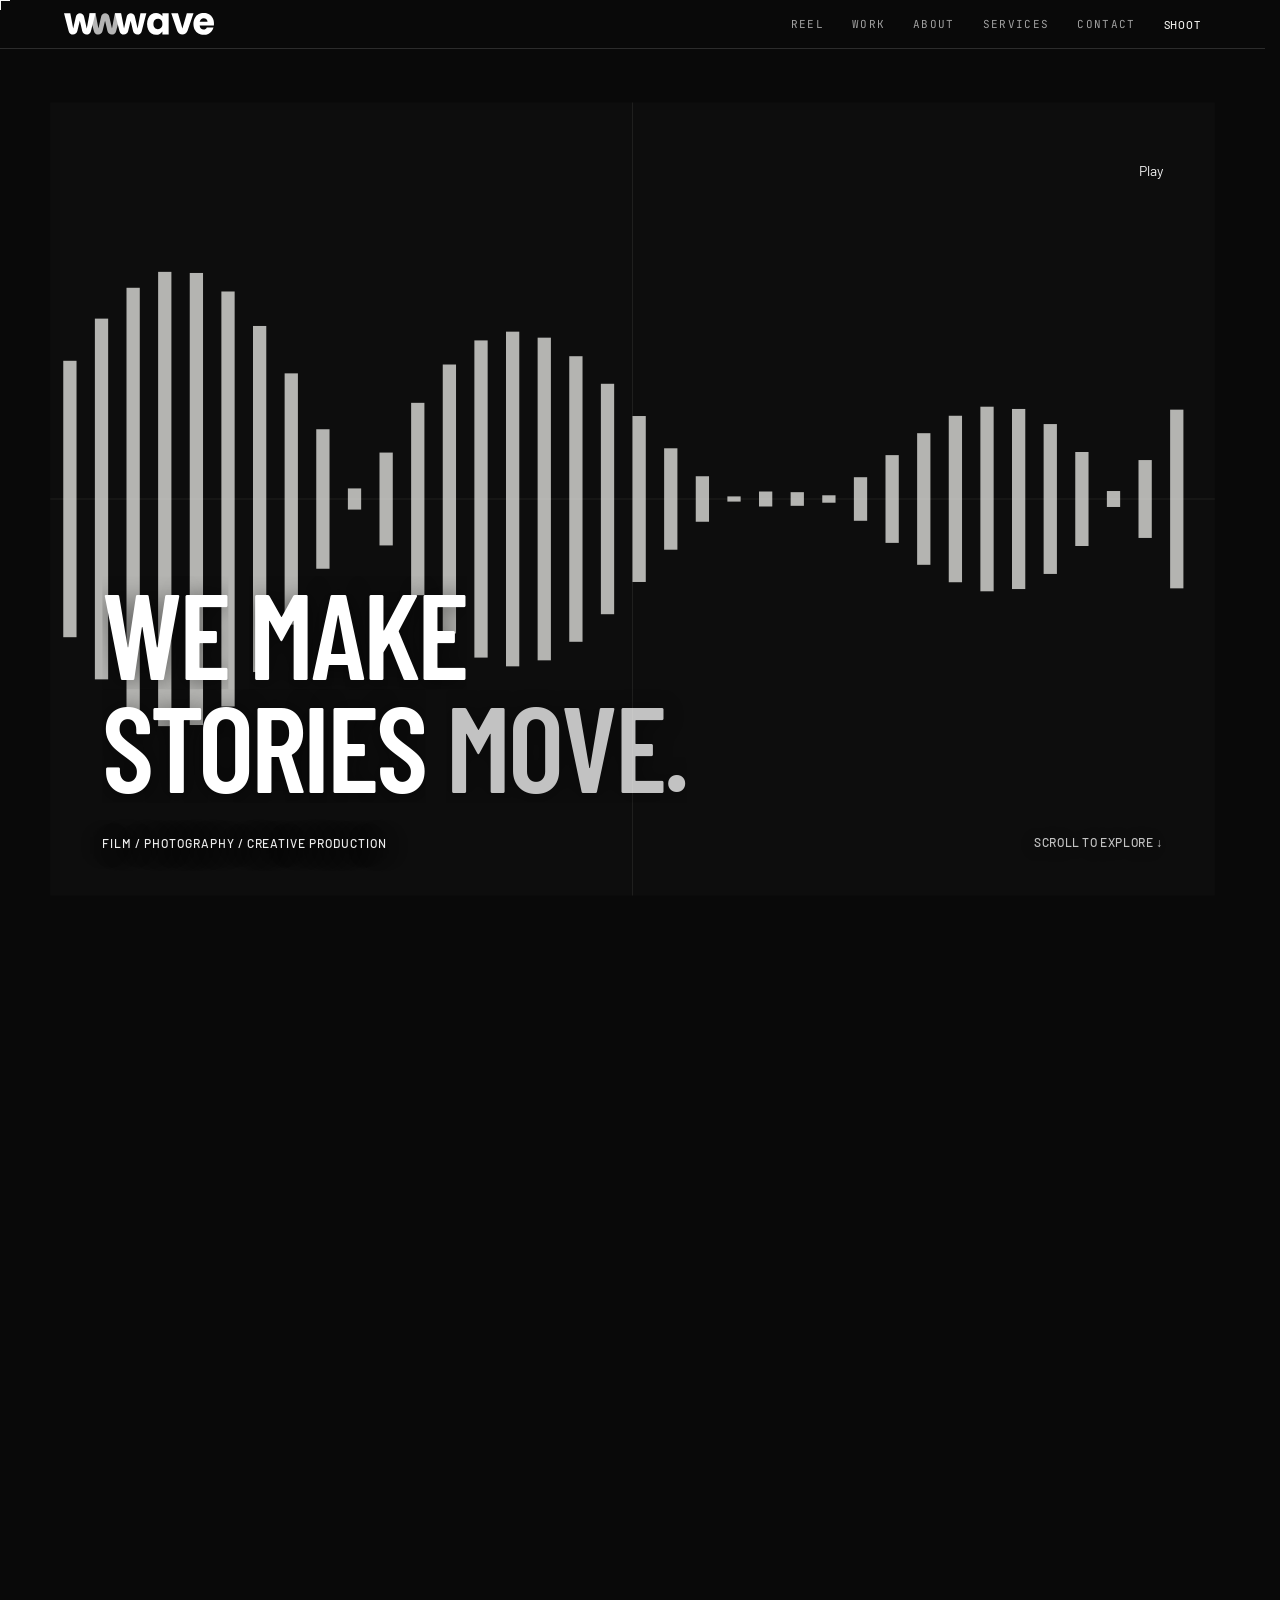
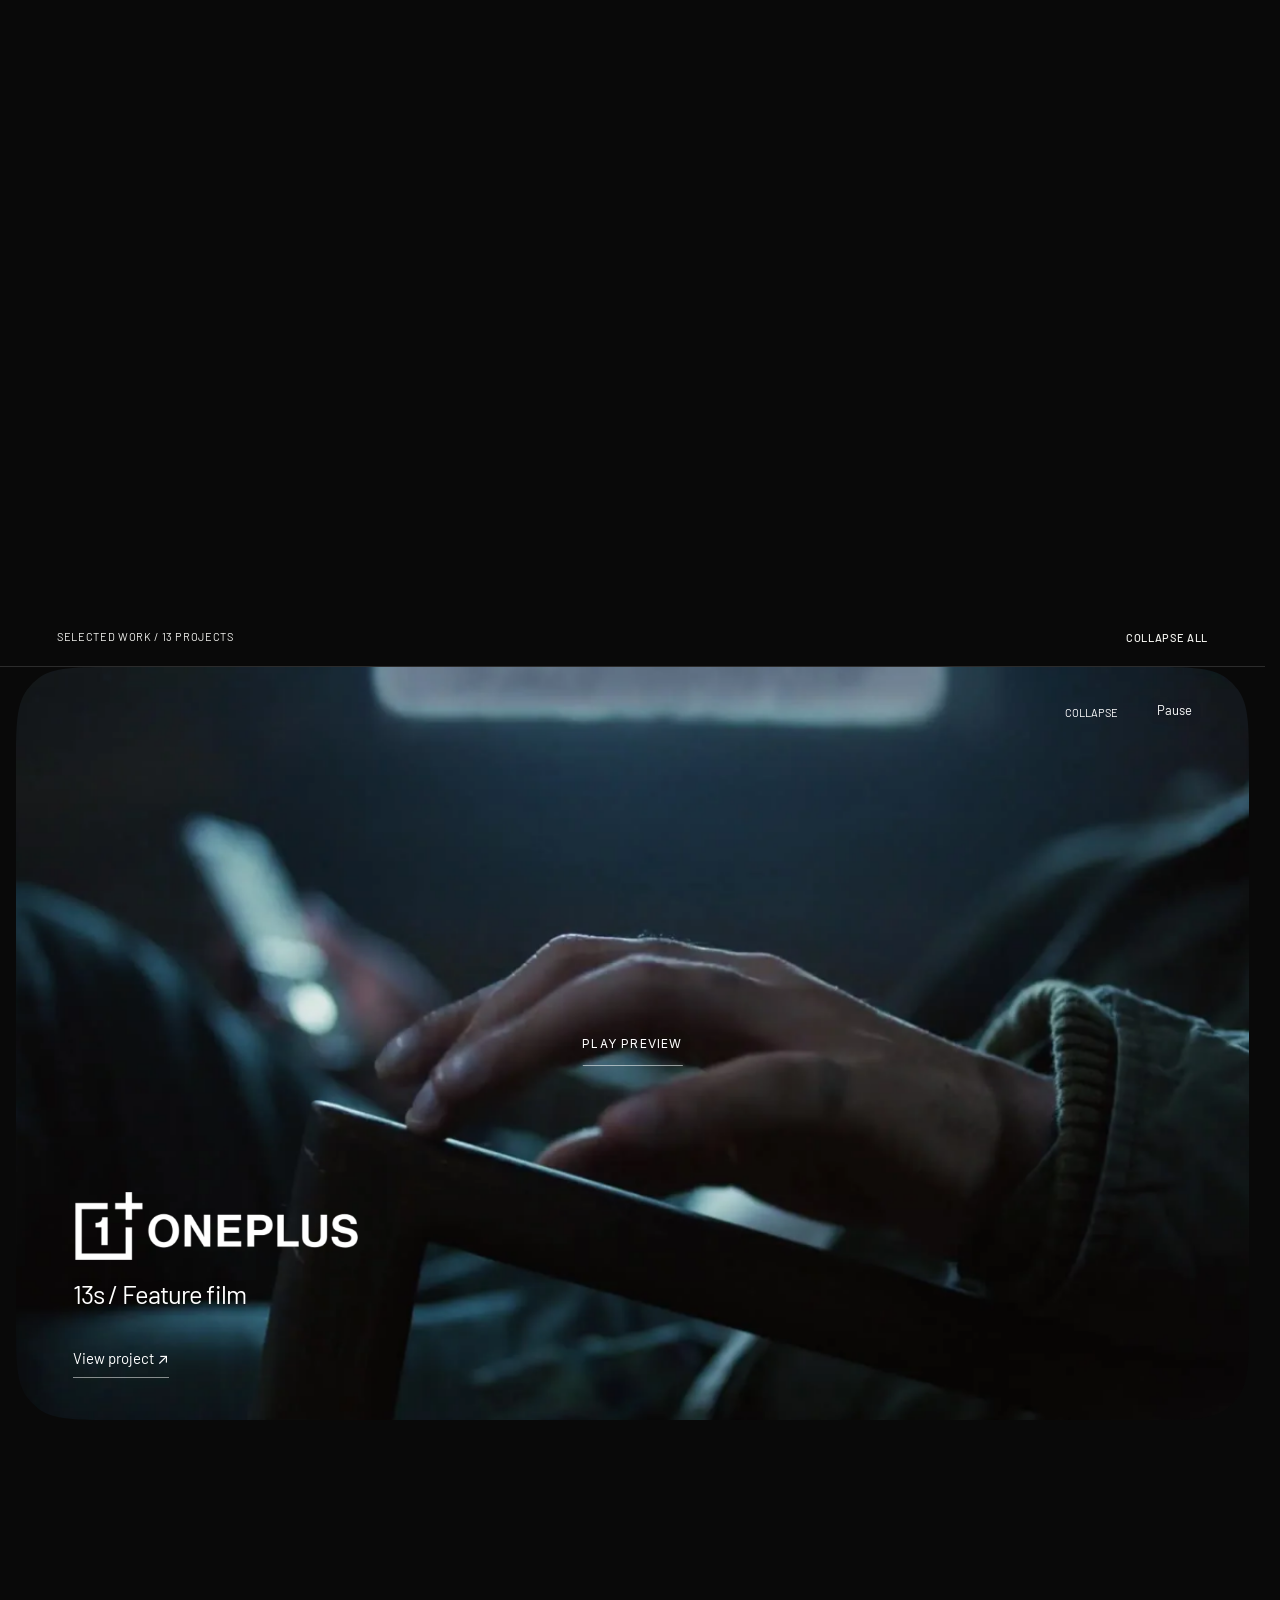
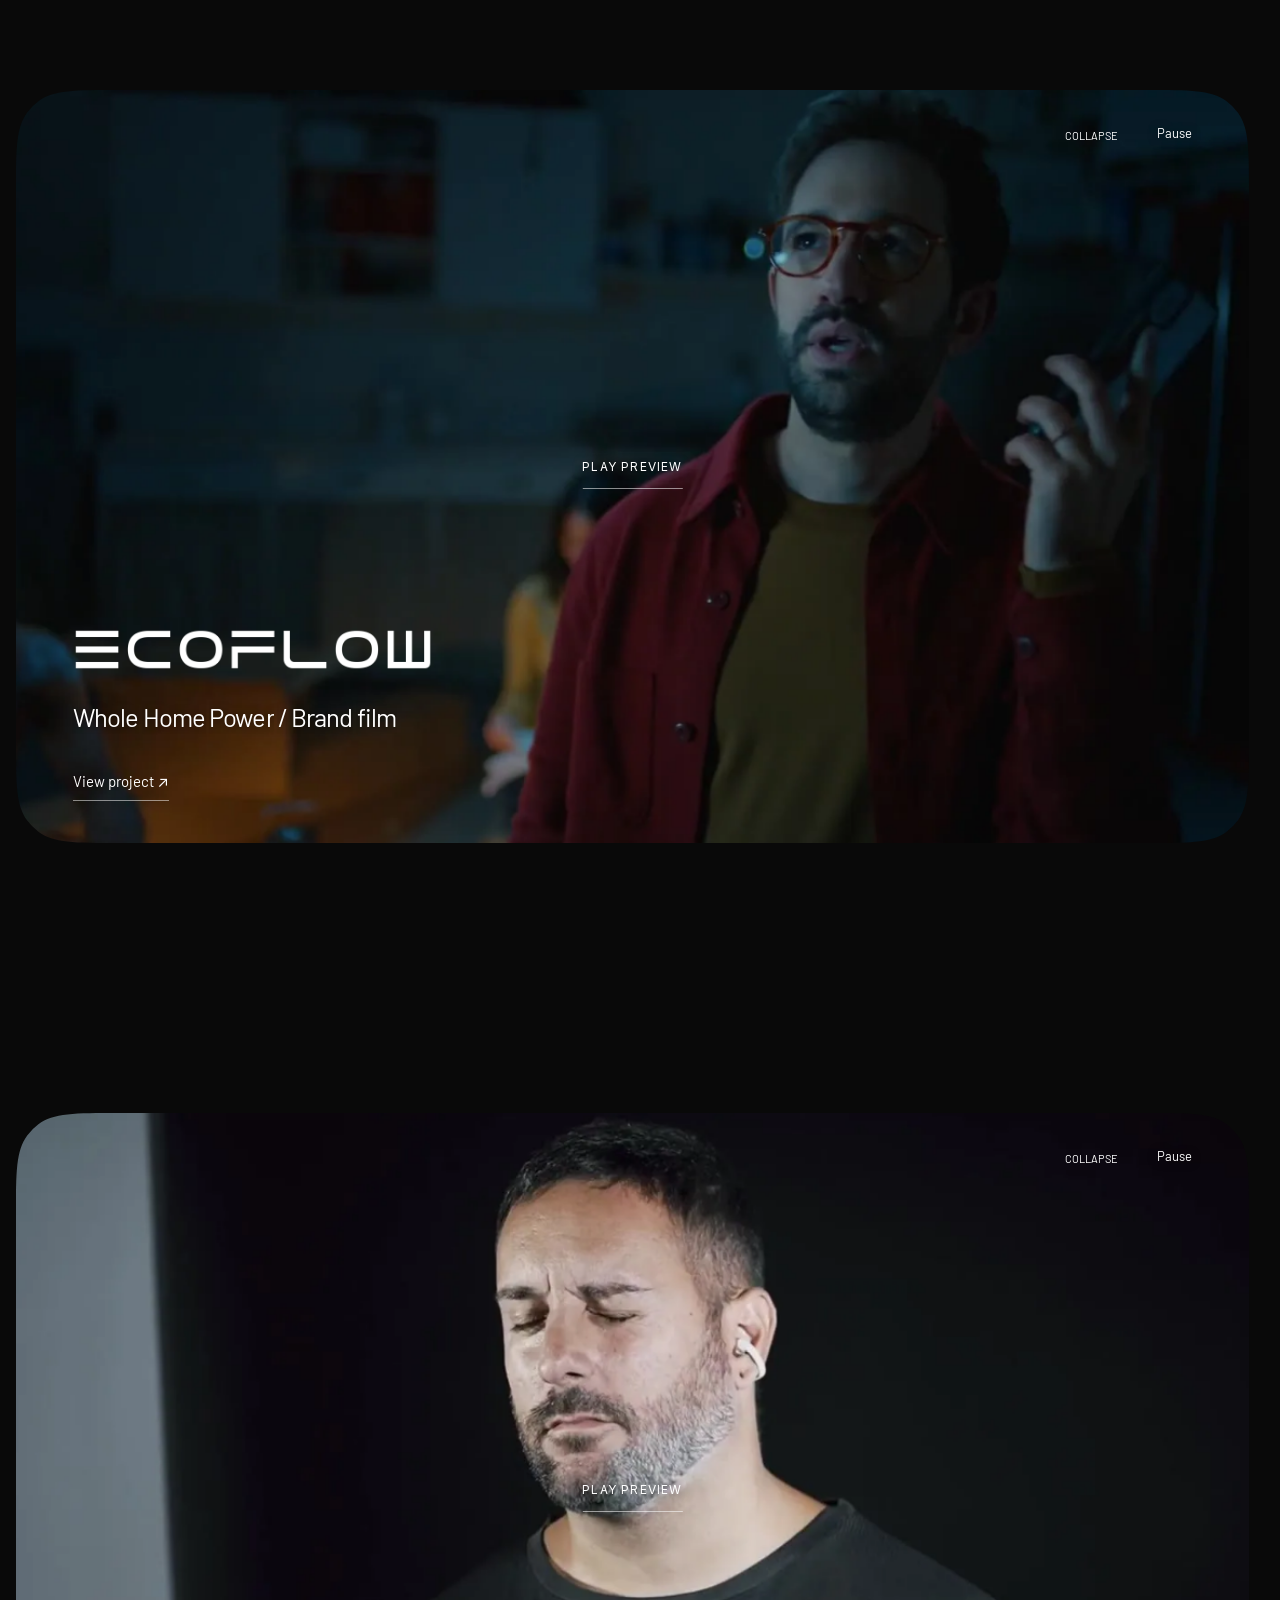
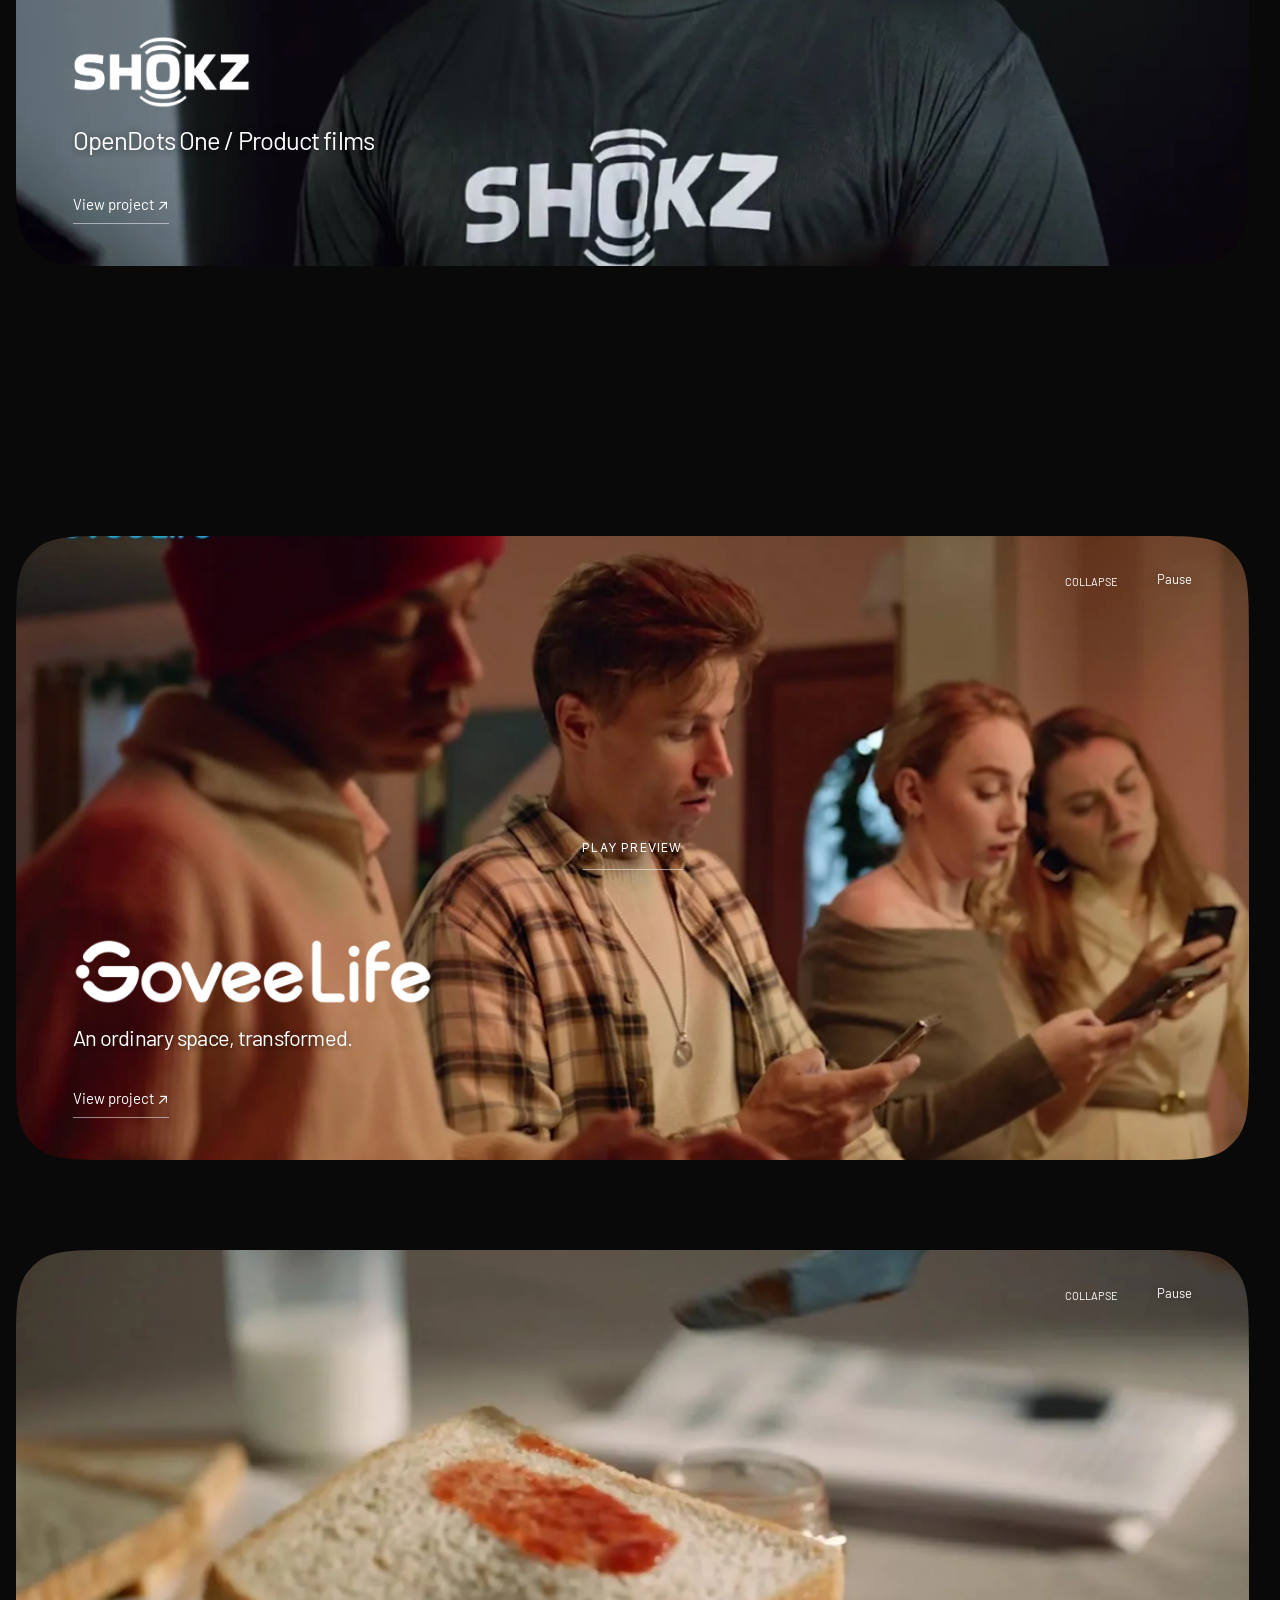
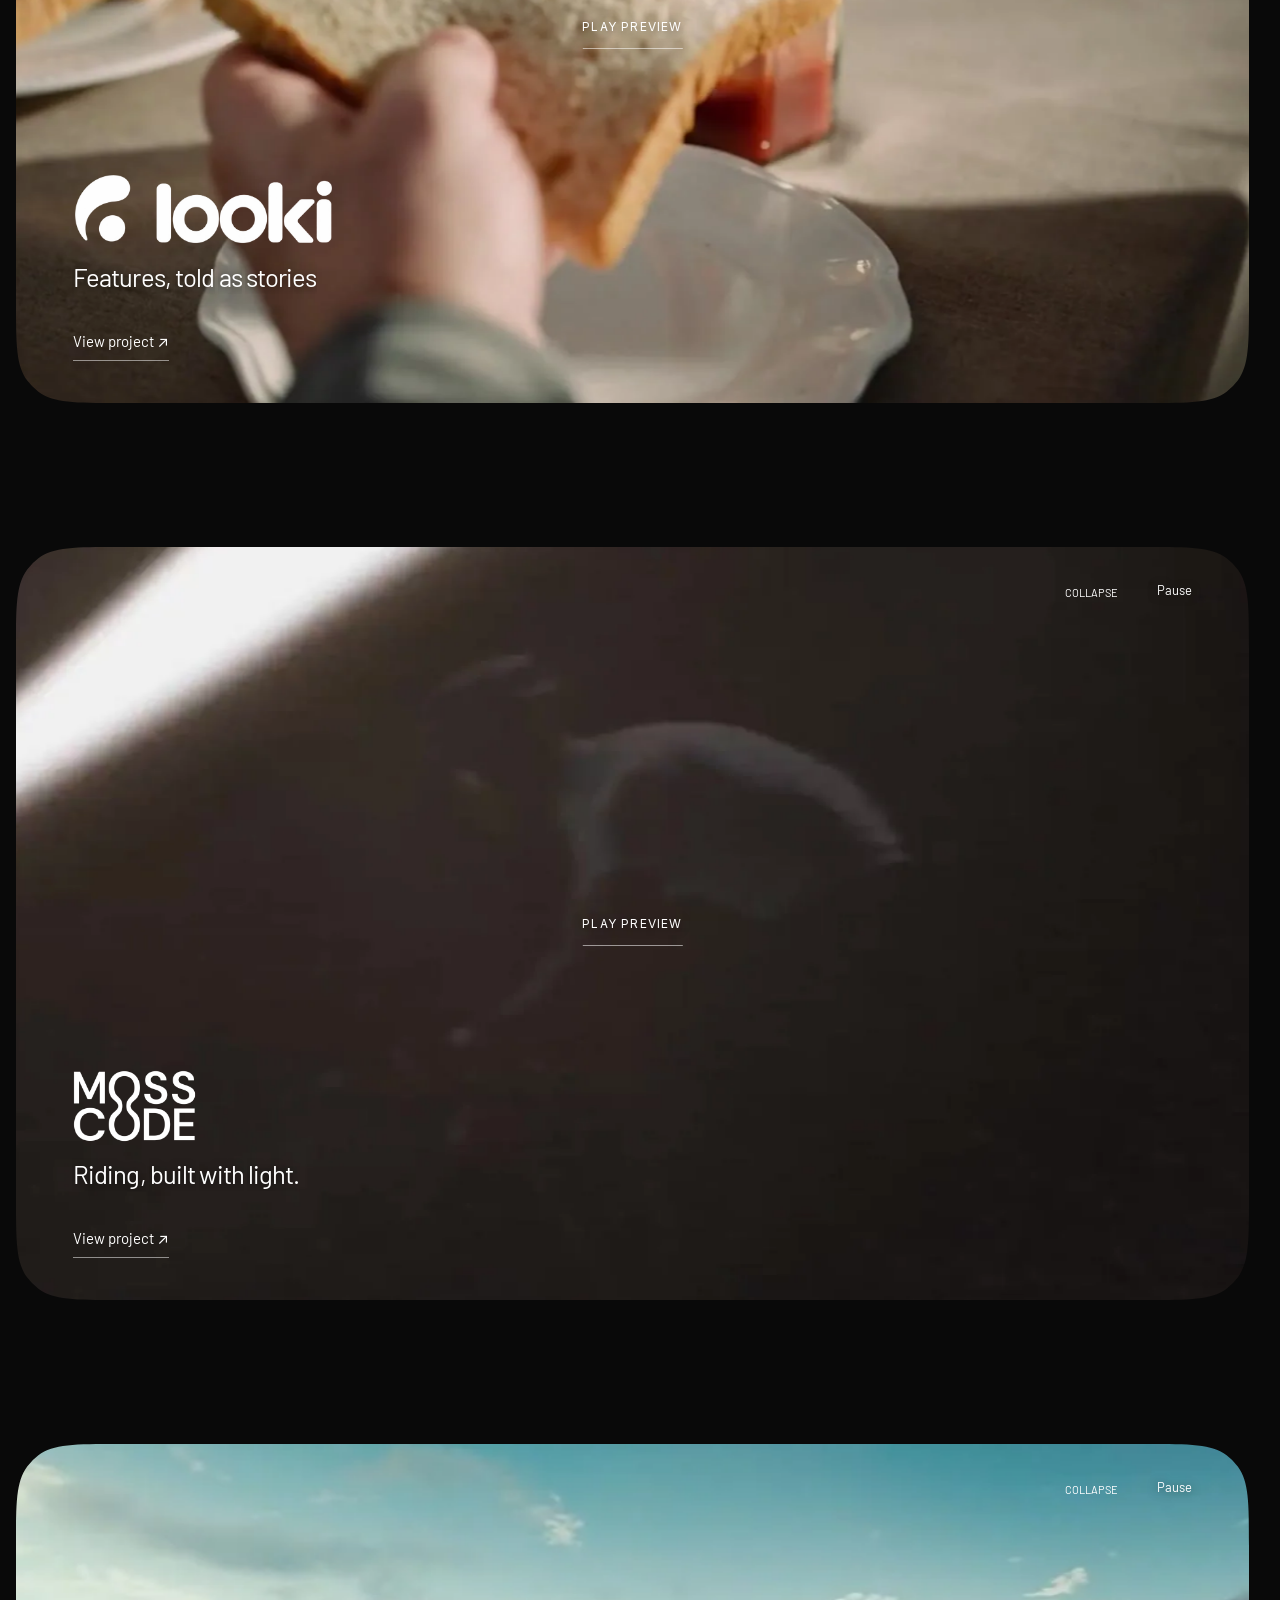
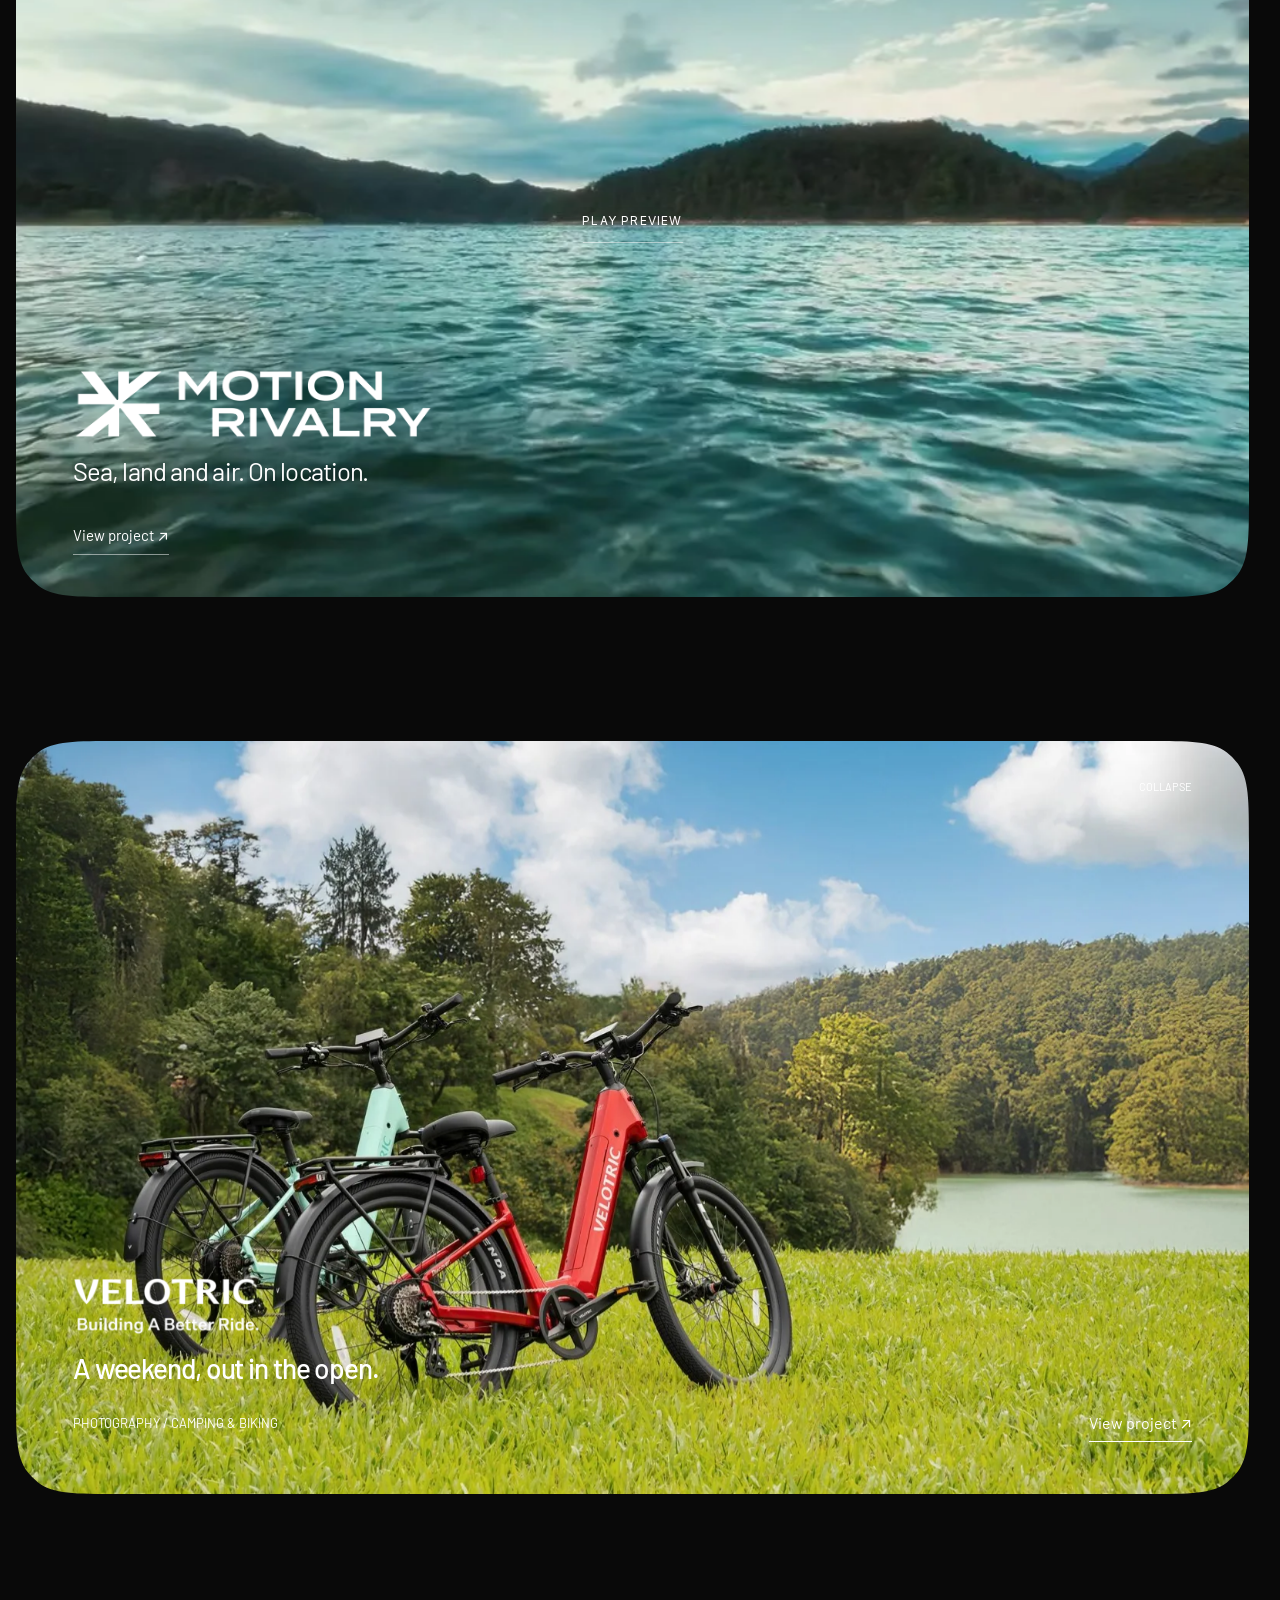
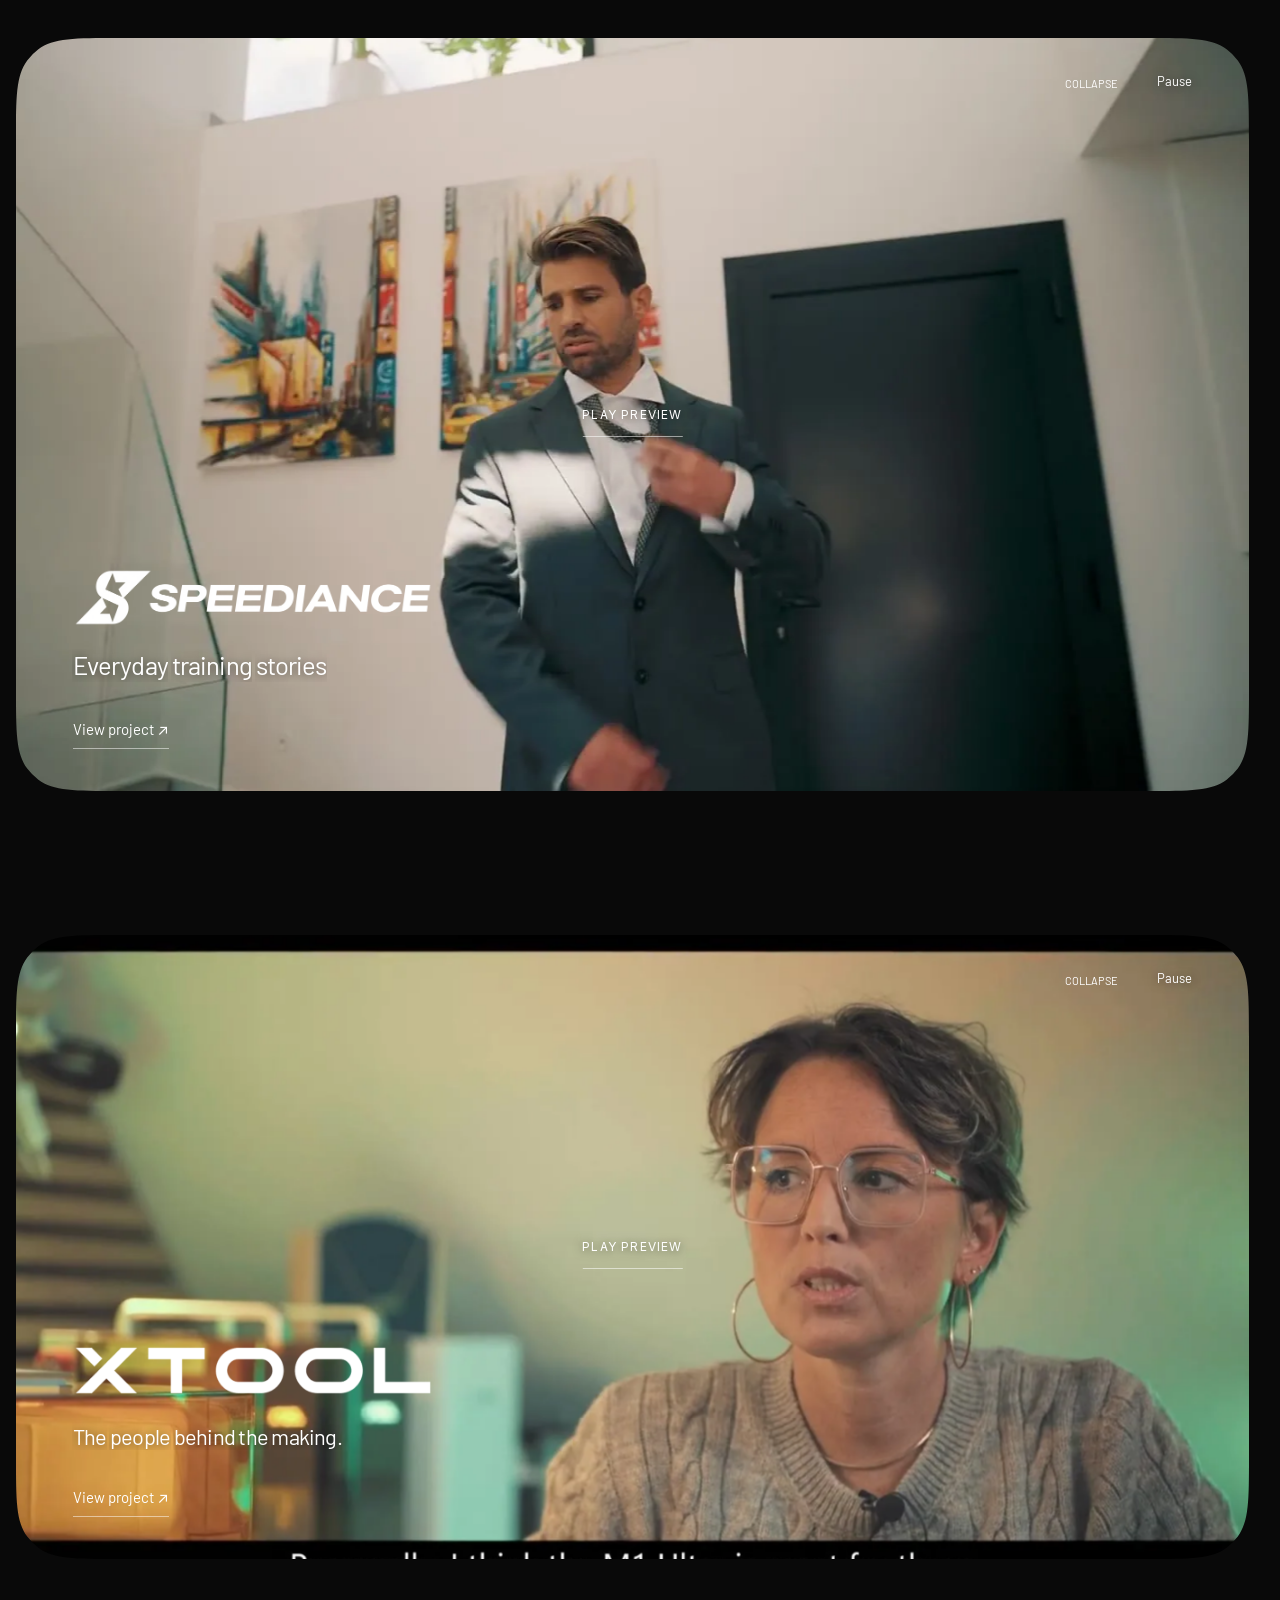
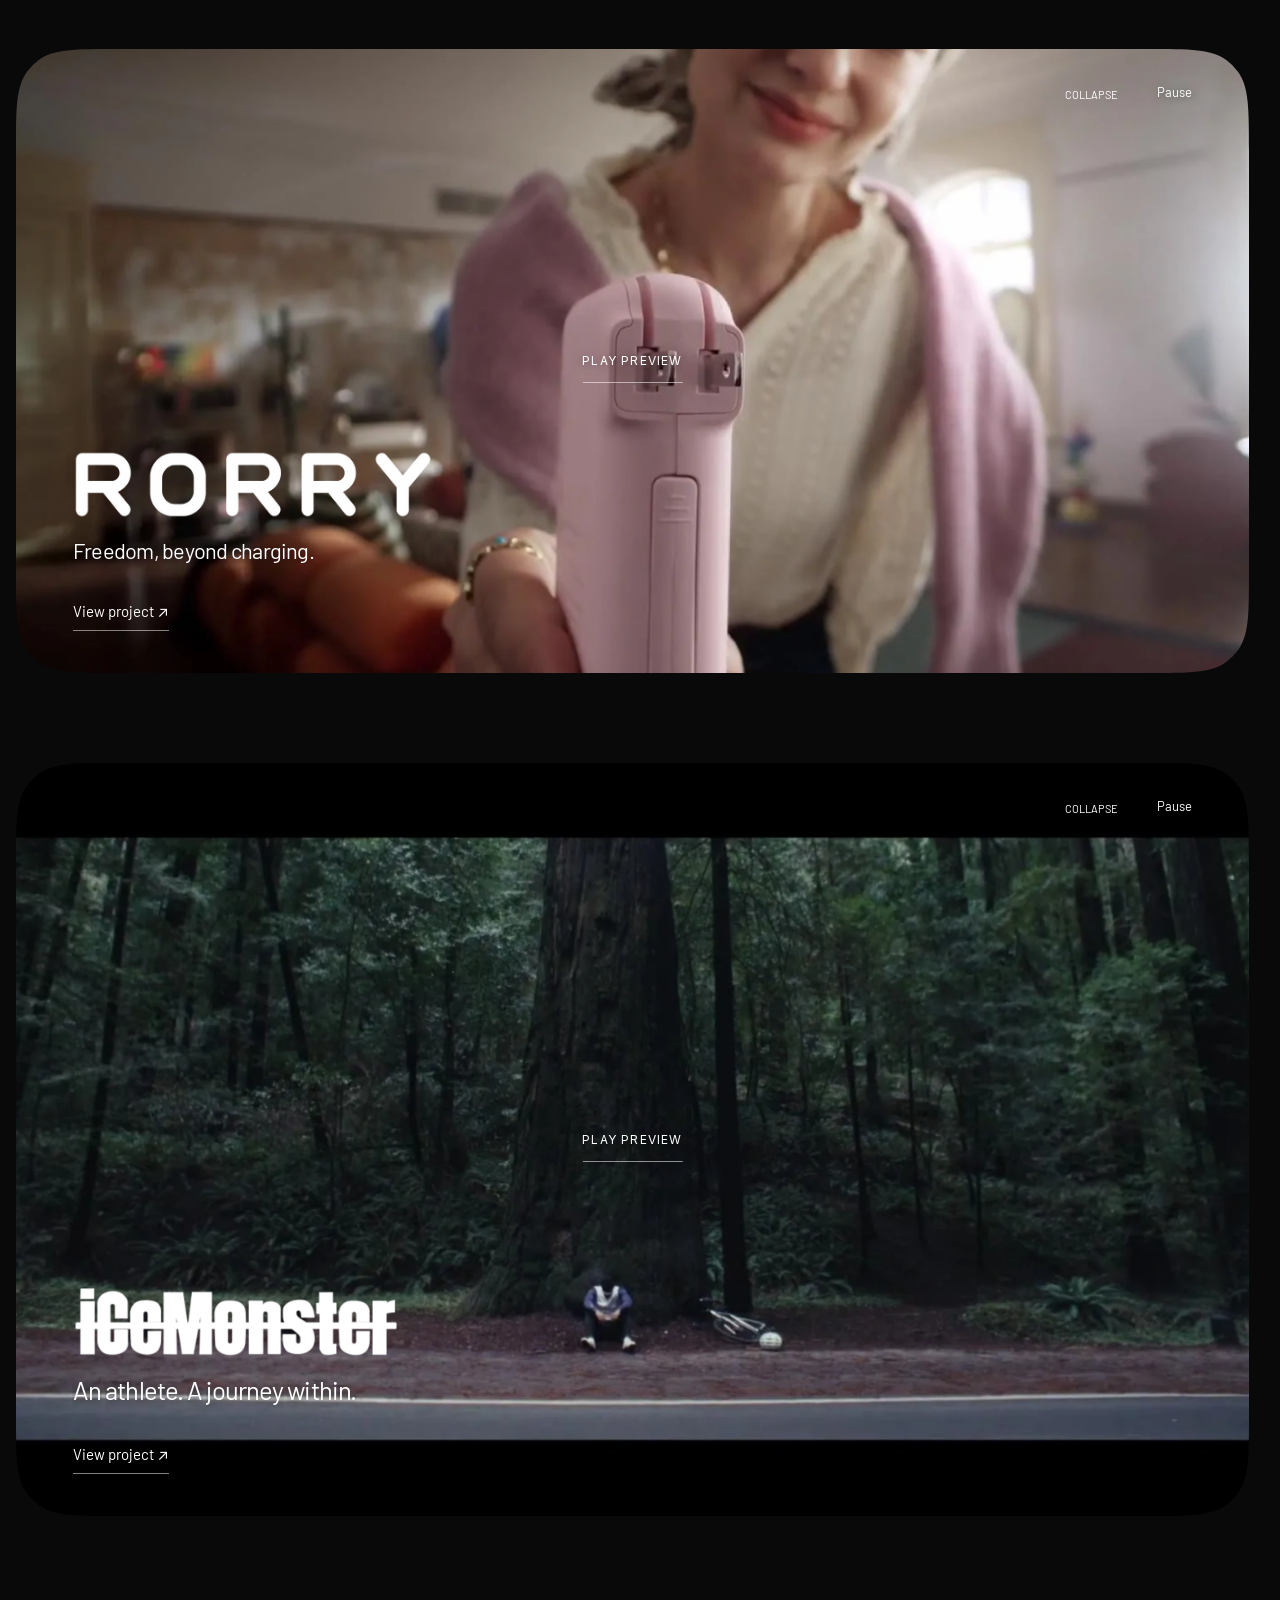
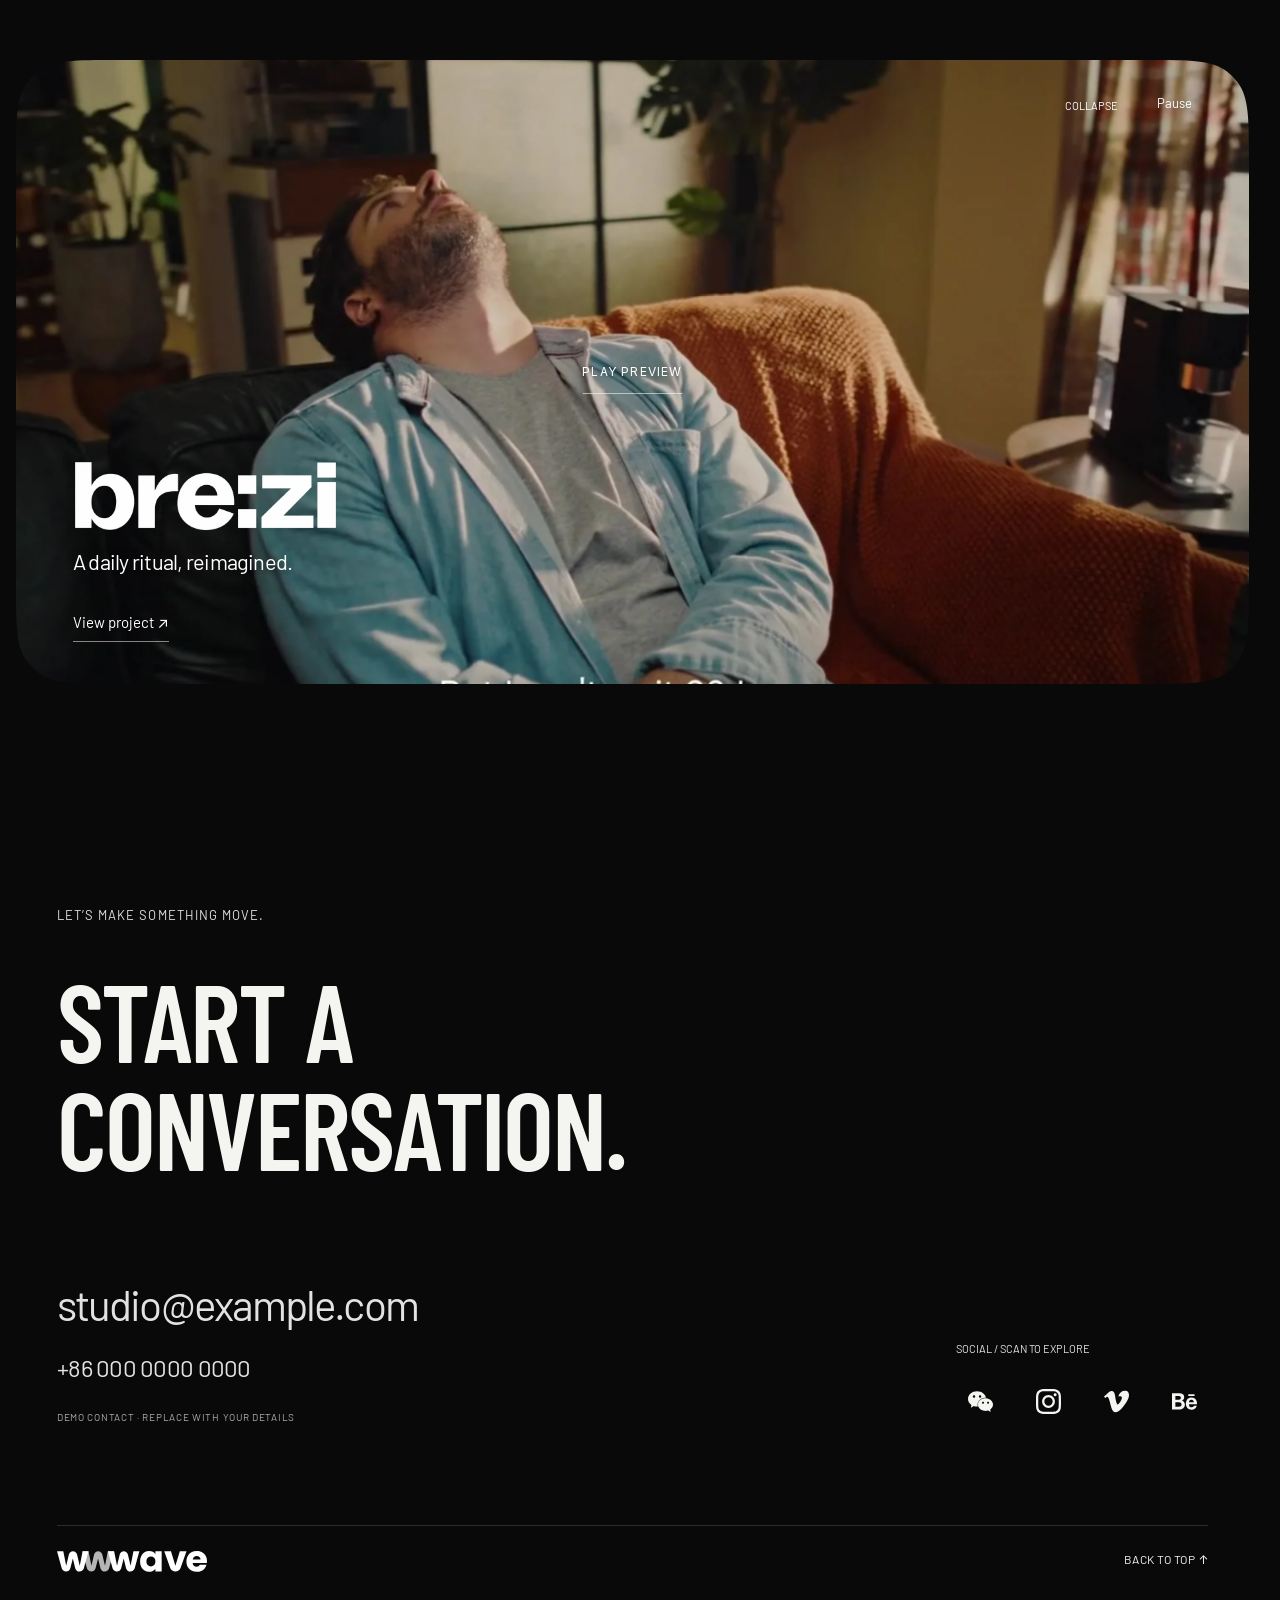
==== index.html @ b65395cb "Publish WWWave studio review website with films, About and Services" ====
<!DOCTYPE html>
<html lang="zh-CN">
<head>
  <meta charset="UTF-8" />
  <meta name="viewport" content="width=device-width, initial-scale=1.0" />
  <title>WWWAVE / 首位传媒 — Commercial Film & Visual Strategy</title>

  <!-- Google Fonts: Inter, Instrument Serif (Italic), JetBrains Mono, Noto Sans SC -->
  <link rel="preconnect" href="https://fonts.googleapis.com" />
  <link rel="preconnect" href="https://fonts.gstatic.com" crossorigin />
  <link
    href="https://fonts.googleapis.com/css2?family=Instrument+Serif:ital@0;1&family=Inter:wght@300;400;500;600;700;800&family=JetBrains+Mono:wght@400;500;600&family=Noto+Sans+SC:wght@300;400;500;700&display=swap"
    rel="stylesheet"
  />

  <!-- Tailwind CSS -->
  <style>*, ::before, ::after{--tw-border-spacing-x:0;--tw-border-spacing-y:0;--tw-translate-x:0;--tw-translate-y:0;--tw-rotate:0;--tw-skew-x:0;--tw-skew-y:0;--tw-scale-x:1;--tw-scale-y:1;--tw-pan-x: ;--tw-pan-y: ;--tw-pinch-zoom: ;--tw-scroll-snap-strictness:proximity;--tw-gradient-from-position: ;--tw-gradient-via-position: ;--tw-gradient-to-position: ;--tw-ordinal: ;--tw-slashed-zero: ;--tw-numeric-figure: ;--tw-numeric-spacing: ;--tw-numeric-fraction: ;--tw-ring-inset: ;--tw-ring-offset-width:0px;--tw-ring-offset-color:#fff;--tw-ring-color:rgb(59 130 246 / 0.5);--tw-ring-offset-shadow:0 0 #0000;--tw-ring-shadow:0 0 #0000;--tw-shadow:0 0 #0000;--tw-shadow-colored:0 0 #0000;--tw-blur: ;--tw-brightness: ;--tw-contrast: ;--tw-grayscale: ;--tw-hue-rotate: ;--tw-invert: ;--tw-saturate: ;--tw-sepia: ;--tw-drop-shadow: ;--tw-backdrop-blur: ;--tw-backdrop-brightness: ;--tw-backdrop-contrast: ;--tw-backdrop-grayscale: ;--tw-backdrop-hue-rotate: ;--tw-backdrop-invert: ;--tw-backdrop-opacity: ;--tw-backdrop-saturate: ;--tw-backdrop-sepia: ;--tw-contain-size: ;--tw-contain-layout: ;--tw-contain-paint: ;--tw-contain-style: }::backdrop{--tw-border-spacing-x:0;--tw-border-spacing-y:0;--tw-translate-x:0;--tw-translate-y:0;--tw-rotate:0;--tw-skew-x:0;--tw-skew-y:0;--tw-scale-x:1;--tw-scale-y:1;--tw-pan-x: ;--tw-pan-y: ;--tw-pinch-zoom: ;--tw-scroll-snap-strictness:proximity;--tw-gradient-from-position: ;--tw-gradient-via-position: ;--tw-gradient-to-position: ;--tw-ordinal: ;--tw-slashed-zero: ;--tw-numeric-figure: ;--tw-numeric-spacing: ;--tw-numeric-fraction: ;--tw-ring-inset: ;--tw-ring-offset-width:0px;--tw-ring-offset-color:#fff;--tw-ring-color:rgb(59 130 246 / 0.5);--tw-ring-offset-shadow:0 0 #0000;--tw-ring-shadow:0 0 #0000;--tw-shadow:0 0 #0000;--tw-shadow-colored:0 0 #0000;--tw-blur: ;--tw-brightness: ;--tw-contrast: ;--tw-grayscale: ;--tw-hue-rotate: ;--tw-invert: ;--tw-saturate: ;--tw-sepia: ;--tw-drop-shadow: ;--tw-backdrop-blur: ;--tw-backdrop-brightness: ;--tw-backdrop-contrast: ;--tw-backdrop-grayscale: ;--tw-backdrop-hue-rotate: ;--tw-backdrop-invert: ;--tw-backdrop-opacity: ;--tw-backdrop-saturate: ;--tw-backdrop-sepia: ;--tw-contain-size: ;--tw-contain-layout: ;--tw-contain-paint: ;--tw-contain-style: }/* ! tailwindcss v3.4.17 | MIT License | https://tailwindcss.com */*,::after,::before{box-sizing:border-box;border-width:0;border-style:solid;border-color:#e5e7eb}::after,::before{--tw-content:''}:host,html{line-height:1.5;-webkit-text-size-adjust:100%;-moz-tab-size:4;tab-size:4;font-family:Inter, Noto Sans SC, Helvetica Neue, sans-serif;font-feature-settings:normal;font-variation-settings:normal;-webkit-tap-highlight-color:transparent}body{margin:0;line-height:inherit}hr{height:0;color:inherit;border-top-width:1px}abbr:where([title]){-webkit-text-decoration:underline dotted;text-decoration:underline dotted}h1,h2,h3,h4,h5,h6{font-size:inherit;font-weight:inherit}a{color:inherit;text-decoration:inherit}b,strong{font-weight:bolder}code,kbd,pre,samp{font-family:JetBrains Mono, monospace;font-feature-settings:normal;font-variation-settings:normal;font-size:1em}small{font-size:80%}sub,sup{font-size:75%;line-height:0;position:relative;vertical-align:baseline}sub{bottom:-.25em}sup{top:-.5em}table{text-indent:0;border-color:inherit;border-collapse:collapse}button,input,optgroup,select,textarea{font-family:inherit;font-feature-settings:inherit;font-variation-settings:inherit;font-size:100%;font-weight:inherit;line-height:inherit;letter-spacing:inherit;color:inherit;margin:0;padding:0}button,select{text-transform:none}button,input:where([type=button]),input:where([type=reset]),input:where([type=submit]){-webkit-appearance:button;background-color:transparent;background-image:none}:-moz-focusring{outline:auto}:-moz-ui-invalid{box-shadow:none}progress{vertical-align:baseline}::-webkit-inner-spin-button,::-webkit-outer-spin-button{height:auto}[type=search]{-webkit-appearance:textfield;outline-offset:-2px}::-webkit-search-decoration{-webkit-appearance:none}::-webkit-file-upload-button{-webkit-appearance:button;font:inherit}summary{display:list-item}blockquote,dd,dl,figure,h1,h2,h3,h4,h5,h6,hr,p,pre{margin:0}fieldset{margin:0;padding:0}legend{padding:0}menu,ol,ul{list-style:none;margin:0;padding:0}dialog{padding:0}textarea{resize:vertical}input::placeholder,textarea::placeholder{opacity:1;color:#9ca3af}[role=button],button{cursor:pointer}:disabled{cursor:default}audio,canvas,embed,iframe,img,object,svg,video{display:block;vertical-align:middle}img,video{max-width:100%;height:auto}[hidden]:where(:not([hidden=until-found])){display:none}.pointer-events-none{pointer-events:none}.fixed{position:fixed}.absolute{position:absolute}.relative{position:relative}.sticky{position:sticky}.inset-0{inset:0px}.inset-2\.5{inset:0.625rem}.bottom-0{bottom:0px}.bottom-2\.5{bottom:0.625rem}.bottom-4{bottom:1rem}.left-0{left:0px}.left-1\/2{left:50%}.left-3{left:0.75rem}.left-5{left:1.25rem}.right-3{right:0.75rem}.right-5{right:1.25rem}.top-0{top:0px}.top-1\/2{top:50%}.top-3{top:0.75rem}.z-10{z-index:10}.z-40{z-index:40}.z-50{z-index:50}.z-\[10000\]{z-index:10000}.z-\[100\]{z-index:100}.z-\[90\]{z-index:90}.z-\[9999\]{z-index:9999}.mx-auto{margin-left:auto;margin-right:auto}.my-12{margin-top:3rem;margin-bottom:3rem}.my-auto{margin-top:auto;margin-bottom:auto}.-mt-\[0\.5px\]{margin-top:-0.5px}.mb-1{margin-bottom:0.25rem}.mb-2{margin-bottom:0.5rem}.mb-2\.5{margin-bottom:0.625rem}.mb-3{margin-bottom:0.75rem}.mb-4{margin-bottom:1rem}.ml-auto{margin-left:auto}.mt-3{margin-top:0.75rem}.mt-4{margin-top:1rem}.block{display:block}.inline-block{display:inline-block}.flex{display:flex}.grid{display:grid}.hidden{display:none}.aspect-\[16\/10\]{aspect-ratio:16/10}.aspect-\[2\.39\/1\]{aspect-ratio:2.39/1}.h-1\.5{height:0.375rem}.h-12{height:3rem}.h-14{height:3.5rem}.h-2{height:0.5rem}.h-5{height:1.25rem}.h-7{height:1.75rem}.h-\[1px\]{height:1px}.h-\[240vh\]{height:240vh}.h-\[2px\]{height:2px}.h-\[38vh\]{height:38vh}.h-\[56vh\]{height:56vh}.h-full{height:100%}.h-screen{height:100vh}.min-h-\[calc\(100vh-3rem\)\]{min-height:calc(100vh - 3rem)}.w-0{width:0px}.w-1\.5{width:0.375rem}.w-2{width:0.5rem}.w-5{width:1.25rem}.w-56{width:14rem}.w-\[1px\]{width:1px}.w-\[340px\]{width:340px}.w-full{width:100%}.max-w-2xl{max-width:42rem}.max-w-3xl{max-width:48rem}.max-w-5xl{max-width:64rem}.shrink-0{flex-shrink:0}.-translate-x-1\/2{--tw-translate-x:-50%;transform:translate(var(--tw-translate-x), var(--tw-translate-y)) rotate(var(--tw-rotate)) skewX(var(--tw-skew-x)) skewY(var(--tw-skew-y)) scaleX(var(--tw-scale-x)) scaleY(var(--tw-scale-y))}.-translate-y-1\/2{--tw-translate-y:-50%;transform:translate(var(--tw-translate-x), var(--tw-translate-y)) rotate(var(--tw-rotate)) skewX(var(--tw-skew-x)) skewY(var(--tw-skew-y)) scaleX(var(--tw-scale-x)) scaleY(var(--tw-scale-y))}.select-none{-webkit-user-select:none;user-select:none}.grid-cols-1{grid-template-columns:repeat(1, minmax(0, 1fr))}.grid-cols-2{grid-template-columns:repeat(2, minmax(0, 1fr))}.grid-cols-4{grid-template-columns:repeat(4, minmax(0, 1fr))}.flex-col{flex-direction:column}.flex-wrap{flex-wrap:wrap}.items-end{align-items:flex-end}.items-center{align-items:center}.items-baseline{align-items:baseline}.justify-end{justify-content:flex-end}.justify-center{justify-content:center}.justify-between{justify-content:space-between}.gap-12{gap:3rem}.gap-2{gap:0.5rem}.gap-2\.5{gap:0.625rem}.gap-3{gap:0.75rem}.gap-4{gap:1rem}.gap-6{gap:1.5rem}.gap-8{gap:2rem}.space-y-1 > :not([hidden]) ~ :not([hidden]){--tw-space-y-reverse:0;margin-top:calc(0.25rem * calc(1 - var(--tw-space-y-reverse)));margin-bottom:calc(0.25rem * var(--tw-space-y-reverse))}.space-y-3 > :not([hidden]) ~ :not([hidden]){--tw-space-y-reverse:0;margin-top:calc(0.75rem * calc(1 - var(--tw-space-y-reverse)));margin-bottom:calc(0.75rem * var(--tw-space-y-reverse))}.divide-x > :not([hidden]) ~ :not([hidden]){--tw-divide-x-reverse:0;border-right-width:calc(1px * var(--tw-divide-x-reverse));border-left-width:calc(1px * calc(1 - var(--tw-divide-x-reverse)))}.divide-y > :not([hidden]) ~ :not([hidden]){--tw-divide-y-reverse:0;border-top-width:calc(1px * calc(1 - var(--tw-divide-y-reverse)));border-bottom-width:calc(1px * var(--tw-divide-y-reverse))}.divide-hairline > :not([hidden]) ~ :not([hidden]){border-color:rgba(17, 17, 17, 0.14)}.self-center{align-self:center}.overflow-hidden{overflow:hidden}.overflow-y-auto{overflow-y:auto}.whitespace-nowrap{white-space:nowrap}.break-all{word-break:break-all}.border{border-width:1px}.border-x{border-left-width:1px;border-right-width:1px}.border-y{border-top-width:1px;border-bottom-width:1px}.border-b{border-bottom-width:1px}.border-l{border-left-width:1px}.border-t{border-top-width:1px}.border-hairline{border-color:rgba(17, 17, 17, 0.14)}.border-ink\/20{border-color:rgb(17 17 17 / 0.2)}.border-ink\/\[0\.06\]{border-color:rgb(17 17 17 / 0.06)}.border-klein{--tw-border-opacity:1;border-color:rgb(0 47 167 / var(--tw-border-opacity, 1))}.border-klein\/25{border-color:rgb(0 47 167 / 0.25)}.border-paper\/20{border-color:rgb(244 244 240 / 0.2)}.bg-hairline{background-color:rgba(17, 17, 17, 0.14)}.bg-ink{--tw-bg-opacity:1;background-color:rgb(17 17 17 / var(--tw-bg-opacity, 1))}.bg-ink\/40{background-color:rgb(17 17 17 / 0.4)}.bg-ink\/80{background-color:rgb(17 17 17 / 0.8)}.bg-klein{--tw-bg-opacity:1;background-color:rgb(0 47 167 / var(--tw-bg-opacity, 1))}.bg-klein\/20{background-color:rgb(0 47 167 / 0.2)}.bg-klein\/\[0\.025\]{background-color:rgb(0 47 167 / 0.025)}.bg-paper{--tw-bg-opacity:1;background-color:rgb(244 244 240 / var(--tw-bg-opacity, 1))}.bg-paper\/60{background-color:rgb(244 244 240 / 0.6)}.bg-paper\/90{background-color:rgb(244 244 240 / 0.9)}.bg-paper\/95{background-color:rgb(244 244 240 / 0.95)}.bg-ink\/30{background-color:rgb(17 17 17 / 0.3)}.p-3{padding:0.75rem}.p-5{padding:1.25rem}.p-6{padding:1.5rem}.px-1{padding-left:0.25rem;padding-right:0.25rem}.px-2\.5{padding-left:0.625rem;padding-right:0.625rem}.px-3{padding-left:0.75rem;padding-right:0.75rem}.px-4{padding-left:1rem;padding-right:1rem}.px-5{padding-left:1.25rem;padding-right:1.25rem}.px-6{padding-left:1.5rem;padding-right:1.5rem}.py-1{padding-top:0.25rem;padding-bottom:0.25rem}.py-1\.5{padding-top:0.375rem;padding-bottom:0.375rem}.py-12{padding-top:3rem;padding-bottom:3rem}.py-2{padding-top:0.5rem;padding-bottom:0.5rem}.py-20{padding-top:5rem;padding-bottom:5rem}.py-24{padding-top:6rem;padding-bottom:6rem}.py-5{padding-top:1.25rem;padding-bottom:1.25rem}.py-6{padding-top:1.5rem;padding-bottom:1.5rem}.py-8{padding-top:2rem;padding-bottom:2rem}.py-7{padding-top:1.75rem;padding-bottom:1.75rem}.pb-4{padding-bottom:1rem}.pb-8{padding-bottom:2rem}.pl-8{padding-left:2rem}.pr-8{padding-right:2rem}.pt-2{padding-top:0.5rem}.pt-4{padding-top:1rem}.pl-6{padding-left:1.5rem}.text-left{text-align:left}.text-right{text-align:right}.font-mono{font-family:JetBrains Mono, monospace}.font-sans{font-family:Inter, Noto Sans SC, Helvetica Neue, sans-serif}.font-serif{font-family:Instrument Serif, Georgia, serif}.text-3xl{font-size:1.875rem;line-height:2.25rem}.text-4xl{font-size:2.25rem;line-height:2.5rem}.text-\[10px\]{font-size:10px}.text-\[11px\]{font-size:11px}.text-\[9px\]{font-size:9px}.text-sm{font-size:0.875rem;line-height:1.25rem}.text-2xl{font-size:1.5rem;line-height:2rem}.text-xs{font-size:0.75rem;line-height:1rem}.font-medium{font-weight:500}.font-normal{font-weight:400}.font-semibold{font-weight:600}.font-light{font-weight:300}.uppercase{text-transform:uppercase}.italic{font-style:italic}.tabular-nums{--tw-numeric-spacing:tabular-nums;font-variant-numeric:var(--tw-ordinal) var(--tw-slashed-zero) var(--tw-numeric-figure) var(--tw-numeric-spacing) var(--tw-numeric-fraction)}.leading-\[0\.96\]{line-height:0.96}.leading-\[1\.02\]{line-height:1.02}.leading-none{line-height:1}.leading-relaxed{line-height:1.625}.leading-tight{line-height:1.25}.tracking-\[-0\.03em\]{letter-spacing:-0.03em}.tracking-\[-0\.04em\]{letter-spacing:-0.04em}.tracking-\[0\.12em\]{letter-spacing:0.12em}.tracking-\[0\.14em\]{letter-spacing:0.14em}.tracking-\[0\.16em\]{letter-spacing:0.16em}.tracking-widest{letter-spacing:0.1em}.text-ink{--tw-text-opacity:1;color:rgb(17 17 17 / var(--tw-text-opacity, 1))}.text-ink\/85{color:rgb(17 17 17 / 0.85)}.text-ink\/90{color:rgb(17 17 17 / 0.9)}.text-klein{--tw-text-opacity:1;color:rgb(0 47 167 / var(--tw-text-opacity, 1))}.text-muted{--tw-text-opacity:1;color:rgb(102 102 102 / var(--tw-text-opacity, 1))}.text-paper{--tw-text-opacity:1;color:rgb(244 244 240 / var(--tw-text-opacity, 1))}.text-paper\/70{color:rgb(244 244 240 / 0.7)}.text-paper\/75{color:rgb(244 244 240 / 0.75)}.text-paper\/80{color:rgb(244 244 240 / 0.8)}.text-paper\/85{color:rgb(244 244 240 / 0.85)}.text-ink\/40{color:rgb(17 17 17 / 0.4)}.opacity-0{opacity:0}.opacity-40{opacity:0.4}.opacity-100{opacity:1}.backdrop-blur-\[2px\]{--tw-backdrop-blur:blur(2px);-webkit-backdrop-filter:var(--tw-backdrop-blur) var(--tw-backdrop-brightness) var(--tw-backdrop-contrast) var(--tw-backdrop-grayscale) var(--tw-backdrop-hue-rotate) var(--tw-backdrop-invert) var(--tw-backdrop-opacity) var(--tw-backdrop-saturate) var(--tw-backdrop-sepia);backdrop-filter:var(--tw-backdrop-blur) var(--tw-backdrop-brightness) var(--tw-backdrop-contrast) var(--tw-backdrop-grayscale) var(--tw-backdrop-hue-rotate) var(--tw-backdrop-invert) var(--tw-backdrop-opacity) var(--tw-backdrop-saturate) var(--tw-backdrop-sepia)}.hover\:border-klein:hover{--tw-border-opacity:1;border-color:rgb(0 47 167 / var(--tw-border-opacity, 1))}.hover\:bg-ink:hover{--tw-bg-opacity:1;background-color:rgb(17 17 17 / var(--tw-bg-opacity, 1))}.hover\:text-klein:hover{--tw-text-opacity:1;color:rgb(0 47 167 / var(--tw-text-opacity, 1))}.focus\:outline-none:focus{outline:2px solid transparent;outline-offset:2px}.group:hover .group-hover\:text-klein{--tw-text-opacity:1;color:rgb(0 47 167 / var(--tw-text-opacity, 1))}@media (min-width: 640px){.sm\:left-10{left:2.5rem}.sm\:right-10{right:2.5rem}.sm\:inline{display:inline}.sm\:h-\[44vh\]{height:44vh}.sm\:flex-row{flex-direction:row}.sm\:items-end{align-items:flex-end}.sm\:gap-7{gap:1.75rem}.sm\:gap-6{gap:1.5rem}.sm\:p-10{padding:2.5rem}.sm\:p-5{padding:1.25rem}.sm\:px-10{padding-left:2.5rem;padding-right:2.5rem}.sm\:px-8{padding-left:2rem;padding-right:2rem}.sm\:py-16{padding-top:4rem;padding-bottom:4rem}.sm\:py-28{padding-top:7rem;padding-bottom:7rem}.sm\:py-32{padding-top:8rem;padding-bottom:8rem}.sm\:py-9{padding-top:2.25rem;padding-bottom:2.25rem}.sm\:text-4xl{font-size:2.25rem;line-height:2.5rem}.sm\:text-5xl{font-size:3rem;line-height:1}.sm\:text-6xl{font-size:3.75rem;line-height:1}.sm\:text-\[15px\]{font-size:15px}.sm\:text-3xl{font-size:1.875rem;line-height:2.25rem}.sm\:text-\[13px\]{font-size:13px}}@media (min-width: 768px){.md\:block{display:block}.md\:inline{display:inline}.md\:flex{display:flex}.md\:grid-cols-12{grid-template-columns:repeat(12, minmax(0, 1fr))}.md\:flex-row{flex-direction:row}.md\:items-center{align-items:center}.md\:justify-end{justify-content:flex-end}.md\:pl-0{padding-left:0px}}@media (min-width: 1024px){.lg\:left-16{left:4rem}.lg\:right-16{right:4rem}.lg\:col-span-4{grid-column:span 4 / span 4}.lg\:col-span-8{grid-column:span 8 / span 8}.lg\:my-16{margin-top:4rem;margin-bottom:4rem}.lg\:block{display:block}.lg\:flex{display:flex}.lg\:grid-cols-12{grid-template-columns:repeat(12, minmax(0, 1fr))}.lg\:justify-end{justify-content:flex-end}.lg\:gap-6{gap:1.5rem}.lg\:p-16{padding:4rem}.lg\:px-16{padding-left:4rem;padding-right:4rem}.lg\:py-20{padding-top:5rem;padding-bottom:5rem}.lg\:text-right{text-align:right}.lg\:text-6xl{font-size:3.75rem;line-height:1}.lg\:text-7xl{font-size:4.5rem;line-height:1}.lg\:text-\[64px\]{font-size:64px}.lg\:text-\[68px\]{font-size:68px}.lg\:text-\[34px\]{font-size:34px}}</style>
  

  <style>
    /* ==========================================================================
       STRICT SWISS GALLERY TOKENS
       Zero border-radius, zero drop shadows, 1px hairline architecture.
       Klein Blue (#002FA7) hidden at rest; unlocked exclusively on interaction.
       ========================================================================== */
    :root {
      --paper: #F4F4F0;
      --ink: #111111;
      --muted: #666666;
      --hairline: rgba(17, 17, 17, 0.14);
      --klein: #002FA7;
    }

    *,
    *::before,
    *::after {
      box-sizing: border-box;
      border-radius: 0px !important;
      box-shadow: none !important;
    }

    html {
      scroll-behavior: smooth;
      background-color: var(--paper);
      color: var(--ink);
      font-family: 'Inter', 'Noto Sans SC', sans-serif;
      -webkit-font-smoothing: antialiased;
      -moz-osx-font-smoothing: grayscale;
    }

    body {
      margin: 0;
      padding: 0;
      background-color: var(--paper);
      color: var(--ink);
      overflow-x: hidden;
    }

    .tabular-nums {
      font-variant-numeric: tabular-nums;
    }

    /* Custom precision cursor on desktop pointer devices */
    @media (hover: hover) and (pointer: fine) {
      body,
      a,
      button,
      [role='button'] {
        cursor: none !important;
      }
    }

    /* Zero-delay state transitions for brutalist sharpness */
    .snap-state {
      transition: none !important;
    }

    /* Hairline border utilities */
    .border-hairline {
      border-color: rgba(17, 17, 17, 0.14);
    }

    /* Selected work row hover: Klein Blue reveals ONLY when active */
    .work-item:hover .work-title,
    .work-item:focus-visible .work-title {
      color: #002FA7;
    }
    .work-item:hover .work-dot,
    .work-item:focus-visible .work-dot {
      background-color: #002FA7;
      transform: scale(1.25);
    }
    .work-item:hover .work-tag,
    .work-item:focus-visible .work-tag {
      color: #002FA7;
    }

    /* Selection color */
    ::selection {
      background-color: #002FA7;
      color: #F4F4F0;
    }

    /* Preloader architectural curtain wipe */
    #surfing-preloader {
      clip-path: inset(0% 0% 0% 0%);
      transition: clip-path 0.85s cubic-bezier(0.16, 1, 0.3, 1);
      will-change: clip-path;
    }
    #surfing-preloader.is-exiting {
      clip-path: inset(0% 0% 100% 0%);
      pointer-events: none;
    }

    /* Staggered Hero entrance synchronized with curtain wipe */
    .hero-reveal {
      opacity: 0;
      transform: translate3d(0, 22px, 0);
      transition: opacity 0.8s cubic-bezier(0.16, 1, 0.3, 1),
                  transform 0.95s cubic-bezier(0.16, 1, 0.3, 1);
      will-change: opacity, transform;
    }
    body.is-loaded .hero-reveal {
      opacity: 1;
      transform: translate3d(0, 0, 0);
    }
    body.is-loaded .hero-reveal-delay-1 {
      transition-delay: 0.08s;
    }
    body.is-loaded .hero-reveal-delay-2 {
      transition-delay: 0.18s;
    }
    body.is-loaded .hero-reveal-delay-3 {
      transition-delay: 0.28s;
    }
  </style>
<style>@font-face{font-family:Inter;src:url(assets/embedded/693b77d4f32ee9b8bfc9.woff2) format("woff2");font-weight:100 900;font-display:swap}</style><style>
#surfing-preloader{display:none!important}
.intro-page{min-height:calc(100svh - 48px);padding:68px 4.45vw 32px;display:flex;flex-direction:column;justify-content:space-between;gap:70px}
#intro-title{font-family:Inter,Arial,sans-serif;font-size:clamp(88px,12.8vw,220px);font-weight:600;line-height:.92;letter-spacing:-.075em;margin:0;max-width:96%}
#intro-title span{font-family:'Instrument Serif',Georgia,serif;font-weight:400;font-style:italic;letter-spacing:-.06em}
.intro-baseline{display:flex;align-items:flex-end;justify-content:space-between;gap:28px;padding-bottom:12px}
.intro-baseline p{font-size:clamp(16px,1.45vw,22px);line-height:1.45;letter-spacing:-.025em}
.cover-link{display:flex;gap:40px;align-items:center;font-size:16px;letter-spacing:-.02em}.cover-link span{font-size:38px}.cover-link:hover{color:#002FA7}
.cover-section{height:240vh;position:relative}.cover-sticky{height:100svh;position:sticky;top:0;overflow:hidden;background:#F4F4F0}.cover-screen{position:absolute;inset:0;background:#111;overflow:hidden;will-change:clip-path}.cover-screen canvas{display:block;width:100%;height:100%}
.cover-caption{position:absolute;left:4.45vw;right:4.45vw;bottom:36px;display:flex;justify-content:space-between;align-items:flex-end;color:#fff;opacity:0;pointer-events:none}.cover-caption h2{font-size:clamp(32px,5vw,76px);font-weight:600;letter-spacing:-.06em;line-height:1}.cover-caption>div{text-align:right;font-size:16px;line-height:1.4}.cover-caption span{font-size:12px;opacity:.75}
@media(max-width:600px){.intro-page{padding:64px 20px 30px;min-height:calc(100svh - 48px)}#intro-title{font-size:clamp(68px,14vw,90px);line-height:1;letter-spacing:-.065em;max-width:100%}.intro-baseline{align-items:flex-start;flex-direction:column;gap:28px}.cover-caption{left:20px;right:20px;bottom:30px}.cover-caption>div{font-size:12px}.cover-link{font-size:14px;gap:24px}header a{white-space:nowrap}}
@media(prefers-reduced-motion:reduce){.cover-section{height:140vh}}
</style><style>#floating-preview{display:none!important}.work-film{height:100svh;min-height:560px;position:relative;overflow:hidden;background:#111;color:#fff}.work-film>video{position:absolute;inset:0;width:100%;height:100%;object-fit:cover}.work-film-info{position:absolute;left:4.45vw;right:4.45vw;bottom:62px;display:flex;flex-direction:column;align-items:flex-start;gap:8px}.work-film-info h2{font:600 clamp(48px,6vw,100px)/1 Inter,Arial,sans-serif;letter-spacing:-.065em}.work-film-info p{font-size:clamp(18px,2vw,30px);line-height:1.25;letter-spacing:-.035em}.work-case-open{margin-top:18px;border-bottom:1px solid #ffffff80;padding:8px 0;font-size:15px;cursor:pointer}.work-case-open:hover{border-color:white}.work-case-open:focus-visible,.work-pause:focus-visible{outline:2px solid white;outline-offset:6px}.work-pause{position:absolute;right:4.45vw;top:34px;color:white;font-size:13px;cursor:pointer}.work-film-info,.work-pause{text-shadow:0 1px 10px #0008}@media(max-width:600px){.work-film{min-height:500px}.work-film-info{left:20px;right:20px;bottom:36px}.work-film-info h2{font-size:46px}.work-pause{right:20px;top:24px}}</style><style>html { scrollbar-gutter: stable; }
body.case-active { overflow:hidden; }
.motion-word { display:inline-block; opacity:0; transform:translateY(.75em); clip-path:inset(0 0 100% 0); transition:transform 900ms cubic-bezier(.16,1,.3,1),opacity 650ms ease,clip-path 900ms cubic-bezier(.16,1,.3,1); transition-delay:var(--word-delay,0ms); }
.text-visible .motion-word { opacity:1;transform:translateY(0);clip-path:inset(0); }
.work-film-info h2,.work-film-info p,#intro-title { overflow:clip; padding-bottom:.08em; }
#case-drawer-backdrop { position:fixed;inset:0;z-index:100;background:#111; }
#case-drawer-panel { width:100%;height:100%;overflow-y:auto;overscroll-behavior:contain;background:#F4F4F0;color:#111;transition:clip-path 780ms cubic-bezier(.76,0,.24,1);scrollbar-width:thin; }
.case-closing #case-drawer-panel { transition-duration:480ms; }
.case-close { position:fixed;right:4.45vw;top:28px;z-index:5;color:white;mix-blend-mode:difference;font:500 15px Inter,sans-serif;padding:12px 0; }
.case-screen { height:100svh;position:relative;overflow:hidden;background:#111;color:#fff; }
.case-screen video { width:100%;height:100%;object-fit:cover;display:block;transform:scale(1.09);transition:transform 1400ms cubic-bezier(.16,1,.3,1); }
.case-open .case-screen video { transform:scale(1); }
.case-screen-caption { position:absolute;left:4.45vw;right:4.45vw;bottom:50px;display:flex;flex-direction:column;gap:14px; }
.case-screen-caption>p { font-size:14px;letter-spacing:.08em; }
.case-screen-caption h2 { font-size:clamp(46px,6vw,100px);font-weight:500;letter-spacing:-.06em;line-height:1.03;max-width:1100px; }
.case-screen-caption>* { opacity:0;transform:translateY(28px);transition:opacity 800ms ease,transform 1000ms cubic-bezier(.16,1,.3,1); }
.case-open .case-screen-caption>* { opacity:1;transform:none;transition-delay:420ms; }
.case-open .case-screen-caption h2 { transition-delay:520ms; }
.case-open .case-screen-caption .case-scroll-hint { transition-delay:720ms; }
.case-scroll-hint { font-size:14px;margin-top:22px; }
.case-editorial { padding:100px 8vw 80px; }
.case-kicker { font:12px monospace;color:#666;margin-bottom:60px; }
.case-copy-layout { display:grid;grid-template-columns:1fr 1.25fr;gap:8vw;align-items:start;margin-bottom:100px; }
.case-copy-layout h3 { font:500 clamp(32px,4vw,64px)/1.1 Inter,sans-serif;letter-spacing:-.05em; }
.case-copy-layout p { font-size:clamp(18px,1.8vw,26px);line-height:1.5;letter-spacing:-.025em; }
.case-stills { aspect-ratio:2.39;background:#111;overflow:hidden; }
.case-stills canvas { display:block;width:100%;height:100%; }
.case-cut-controls { display:flex;justify-content:space-between;align-items:center;margin-top:20px;gap:20px;font:12px monospace; }
.case-cut-controls>div { display:flex;gap:20px; }
.drawer-tab { color:#777;padding:8px 0; }
.drawer-tab.is-selected { color:#111;border-bottom:1px solid #111; }
#drawer-inquire-link { display:inline-block;margin-top:90px;font-size:24px;letter-spacing:-.03em; }
.case-close:focus-visible,.drawer-tab:focus-visible { outline:2px solid currentColor;outline-offset:5px; }
@media(max-width:600px) { .case-screen-caption { left:20px;right:20px;bottom:34px; }.case-close { right:20px;top:16px; }.case-editorial { padding:64px 20px; }.case-copy-layout { grid-template-columns:1fr;gap:32px;margin-bottom:60px; }.case-kicker { margin-bottom:36px; }.case-cut-controls>div { gap:14px; } }
@media(prefers-reduced-motion:reduce) { .motion-word { opacity:1;transform:none;clip-path:none;transition:none; }#case-drawer-panel,.case-screen video,.case-screen-caption>* { transition:none!important;transform:none!important; }.case-open .case-screen-caption>* { transition-delay:0ms; } }
</style><style>
#case-drawer-panel::after{content:'';position:fixed;inset:0;background:#111;z-index:6;pointer-events:none;clip-path:inset(0);transition:clip-path 680ms cubic-bezier(.76,0,.24,1)}
.case-open #case-drawer-panel::after{clip-path:inset(0 0 100% 0)}
.case-closing #case-drawer-panel::after{transition-duration:440ms}
@media(prefers-reduced-motion:reduce){#case-drawer-panel::after{transition:none!important}}
</style><style>.intro-page{text-transform:uppercase}#intro-title{font-size:clamp(80px,11.3vw,200px)}@media(max-width:600px){#intro-title{font-size:clamp(50px,12.2vw,70px)}}</style><style>.case-sound,.cover-play{position:absolute;left:4.45vw;top:28px;z-index:4;color:white;mix-blend-mode:difference;font-size:14px;padding:12px 0;cursor:pointer}.case-sound:focus-visible,.cover-play:focus-visible{outline:2px solid white;outline-offset:4px}@media(max-width:600px){.case-sound,.cover-play{left:20px;top:16px}}</style><style>@font-face{font-family:"Archivo Black";src:url(assets/embedded/355b89d43e95edd50a58.ttf);font-weight:400;font-style:normal;font-display:swap}#intro-title,#intro-title span{font-family:"Archivo Black",Inter,Arial,sans-serif;font-style:normal;font-weight:400;letter-spacing:-.065em}#intro-title{font-size:clamp(76px,10.7vw,186px);line-height:1}@media(max-width:600px){#intro-title{font-size:clamp(46px,11.6vw,65px);letter-spacing:-.06em}}</style><style>.intro-page{position:relative;isolation:isolate}.intro-particles{position:absolute;inset:0;width:100%;height:100%;pointer-events:none;z-index:0}.intro-page>h1,.intro-page>.intro-baseline{position:relative;z-index:1}</style><style>html.lenis,
html.lenis body {
  height: auto;
}

.lenis:not(.lenis-autoToggle).lenis-stopped {
  overflow: clip;
}

.lenis [data-lenis-prevent],
.lenis [data-lenis-prevent-wheel],
.lenis [data-lenis-prevent-touch],
.lenis [data-lenis-prevent-vertical],
.lenis [data-lenis-prevent-horizontal] {
  overscroll-behavior: contain;
}

.lenis.lenis-smooth iframe {
  pointer-events: none;
}

.lenis.lenis-autoToggle {
  transition-property: overflow;
  transition-duration: 1ms;
  transition-behavior: allow-discrete;
}

html{scroll-behavior:auto!important}#case-drawer-panel{scroll-behavior:auto!important}.scroll-linked-text .motion-word{transition:none;opacity:var(--scroll-word,0);transform:translate3d(0,calc((1 - var(--scroll-word,0))*26px),0);clip-path:inset(0 0 calc((1 - var(--scroll-word,0))*100%) 0)}.work-film>video{will-change:transform}@media(prefers-reduced-motion:reduce){.scroll-linked-text .motion-word{opacity:1;transform:none;clip-path:none}.work-film>video{transform:none!important}}
</style><script>(function(){var e=`1.3.27`;function t(e,t,n){return Math.max(e,Math.min(t,n))}function n(e,t,n){return(1-n)*e+n*t}function r(e,t,r,i){return n(e,t,1-Math.exp(-r*i))}function i(e,t){return(e%t+t)%t}var a=class{isRunning=!1;value=0;from=0;to=0;currentTime=0;lerp;duration;easing;onUpdate;advance(e){if(!this.isRunning)return;let n=!1;if(this.duration&&this.easing){this.currentTime+=e;let r=t(0,this.currentTime/this.duration,1);n=r>=1;let i=n?1:this.easing(r);this.value=this.from+(this.to-this.from)*i}else this.lerp?(this.value=r(this.value,this.to,this.lerp*60,e),Math.round(this.value)===Math.round(this.to)&&(this.value=this.to,n=!0)):(this.value=this.to,n=!0);n&&this.stop(),this.onUpdate?.(this.value,n)}stop(){this.isRunning=!1}fromTo(e,t,{lerp:n,duration:r,easing:i,onStart:a,onUpdate:o}){this.from=this.value=e,this.to=t,this.lerp=n,this.duration=r,this.easing=i,this.currentTime=0,this.isRunning=!0,a?.(),this.onUpdate=o}};function o(e,t){let n;return function(...r){clearTimeout(n),n=setTimeout(()=>{n=void 0,e.apply(this,r)},t)}}var s=class{width=0;height=0;scrollHeight=0;scrollWidth=0;debouncedResize;wrapperResizeObserver;contentResizeObserver;constructor(e,t,{autoResize:n=!0,debounce:r=250}={}){this.wrapper=e,this.content=t,n&&(this.debouncedResize=o(this.resize,r),this.wrapper instanceof Window?window.addEventListener(`resize`,this.debouncedResize):(this.wrapperResizeObserver=new ResizeObserver(this.debouncedResize),this.wrapperResizeObserver.observe(this.wrapper)),this.contentResizeObserver=new ResizeObserver(this.debouncedResize),this.contentResizeObserver.observe(this.content)),this.resize()}destroy(){this.wrapperResizeObserver?.disconnect(),this.contentResizeObserver?.disconnect(),this.wrapper===window&&this.debouncedResize&&window.removeEventListener(`resize`,this.debouncedResize)}resize=()=>{this.onWrapperResize(),this.onContentResize()};onWrapperResize=()=>{this.wrapper instanceof Window?(this.width=window.innerWidth,this.height=window.innerHeight):(this.width=this.wrapper.clientWidth,this.height=this.wrapper.clientHeight)};onContentResize=()=>{this.wrapper instanceof Window?(this.scrollHeight=this.content.scrollHeight,this.scrollWidth=this.content.scrollWidth):(this.scrollHeight=this.wrapper.scrollHeight,this.scrollWidth=this.wrapper.scrollWidth)};get limit(){return{x:this.scrollWidth-this.width,y:this.scrollHeight-this.height}}},c=class{events={};emit(e,...t){let n=this.events[e]||[];for(let e=0,r=n.length;e<r;e++)n[e]?.(...t)}on(e,t){return this.events[e]?this.events[e].push(t):this.events[e]=[t],()=>{this.events[e]=this.events[e]?.filter(e=>t!==e)}}off(e,t){this.events[e]=this.events[e]?.filter(e=>t!==e)}destroy(){this.events={}}};let l={passive:!1};function u(e,t){return e===1?16.666666666666668:e===2?t:1}var d=class{touchStart={x:0,y:0};lastDelta={x:0,y:0};window={width:0,height:0};emitter=new c;constructor(e,t={wheelMultiplier:1,touchMultiplier:1}){this.element=e,this.options=t,window.addEventListener(`resize`,this.onWindowResize),this.onWindowResize(),this.element.addEventListener(`wheel`,this.onWheel,l),this.element.addEventListener(`touchstart`,this.onTouchStart,l),this.element.addEventListener(`touchmove`,this.onTouchMove,l),this.element.addEventListener(`touchend`,this.onTouchEnd,l)}on(e,t){return this.emitter.on(e,t)}destroy(){this.emitter.destroy(),window.removeEventListener(`resize`,this.onWindowResize),this.element.removeEventListener(`wheel`,this.onWheel,l),this.element.removeEventListener(`touchstart`,this.onTouchStart,l),this.element.removeEventListener(`touchmove`,this.onTouchMove,l),this.element.removeEventListener(`touchend`,this.onTouchEnd,l)}onTouchStart=e=>{let{clientX:t,clientY:n}=e.targetTouches?e.targetTouches[0]:e;this.touchStart.x=t,this.touchStart.y=n,this.lastDelta={x:0,y:0},this.emitter.emit(`scroll`,{deltaX:0,deltaY:0,event:e})};onTouchMove=e=>{let{clientX:t,clientY:n}=e.targetTouches?e.targetTouches[0]:e,r=-(t-this.touchStart.x)*this.options.touchMultiplier,i=-(n-this.touchStart.y)*this.options.touchMultiplier;this.touchStart.x=t,this.touchStart.y=n,this.lastDelta={x:r,y:i},this.emitter.emit(`scroll`,{deltaX:r,deltaY:i,event:e})};onTouchEnd=e=>{this.emitter.emit(`scroll`,{deltaX:this.lastDelta.x,deltaY:this.lastDelta.y,event:e})};onWheel=e=>{let{deltaX:t,deltaY:n,deltaMode:r}=e,i=u(r,this.window.width),a=u(r,this.window.height);t*=i,n*=a,t*=this.options.wheelMultiplier,n*=this.options.wheelMultiplier,this.emitter.emit(`scroll`,{deltaX:t,deltaY:n,event:e})};onWindowResize=()=>{this.window={width:window.innerWidth,height:window.innerHeight}}};let f=e=>Math.min(1,1.001-2**(-10*e));var p=class{_isScrolling=!1;_isStopped=!1;_isLocked=!1;_preventNextNativeScrollEvent=!1;_resetVelocityTimeout=null;_rafId=null;_isDraggingSelection=!1;reducedMotionMediaQuery=window.matchMedia(`(prefers-reduced-motion: reduce)`);isTouching;isIos;time=0;userData={};lastVelocity=0;velocity=0;direction=0;options;targetScroll;animatedScroll;animate=new a;emitter=new c;dimensions;virtualScroll;constructor({wrapper:t=window,content:n=document.documentElement,eventsTarget:r=t,smoothWheel:i=!0,syncTouch:a=!1,syncTouchLerp:o=.075,touchInertiaExponent:c=1.7,duration:l,easing:u,lerp:p=.1,infinite:m=!1,orientation:h=`vertical`,gestureOrientation:g=h===`horizontal`?`both`:`vertical`,touchMultiplier:_=1,wheelMultiplier:v=1,autoResize:y=!0,prevent:b,virtualScroll:x,overscroll:S=!0,autoRaf:C=!1,anchors:w=!1,autoToggle:T=!1,allowNestedScroll:E=!1,__experimental__naiveDimensions:D=!1,naiveDimensions:O=D,stopInertiaOnNavigate:k=!1,respectReducedMotion:A=!0}={}){window.lenisVersion=e,window.lenis||(window.lenis={}),window.lenis.version=e,h===`horizontal`&&(window.lenis.horizontal=!0),a===!0&&(window.lenis.touch=!0),this.isIos=/(iPad|iPhone|iPod)/g.test(navigator.userAgent),(!t||t===document.documentElement)&&(t=window),typeof l==`number`&&typeof u!=`function`?u=f:typeof u==`function`&&typeof l!=`number`&&(l=1),this.options={wrapper:t,content:n,eventsTarget:r,smoothWheel:i,syncTouch:a,syncTouchLerp:o,touchInertiaExponent:c,duration:l,easing:u,lerp:p,infinite:m,gestureOrientation:g,orientation:h,touchMultiplier:_,wheelMultiplier:v,autoResize:y,prevent:b,virtualScroll:x,overscroll:S,autoRaf:C,anchors:w,autoToggle:T,allowNestedScroll:E,naiveDimensions:O,stopInertiaOnNavigate:k,respectReducedMotion:A},this.dimensions=new s(t,n,{autoResize:y}),this.updateClassName(),this.targetScroll=this.animatedScroll=this.actualScroll,this.options.wrapper.addEventListener(`scroll`,this.onNativeScroll),this.options.wrapper.addEventListener(`scrollend`,this.onScrollEnd,{capture:!0}),(this.options.anchors||this.options.stopInertiaOnNavigate)&&this.options.wrapper.addEventListener(`click`,this.onClick),this.options.wrapper.addEventListener(`pointerdown`,this.onPointerDown),this.virtualScroll=new d(r,{touchMultiplier:_,wheelMultiplier:v}),this.virtualScroll.on(`scroll`,this.onVirtualScroll),this.options.autoToggle&&(this.checkOverflow(),this.rootElement.addEventListener(`transitionend`,this.onTransitionEnd)),this.options.autoRaf&&(this._rafId=requestAnimationFrame(this.raf))}destroy(){this.emitter.destroy(),this._resetVelocityTimeout!==null&&(clearTimeout(this._resetVelocityTimeout),this._resetVelocityTimeout=null),this.options.wrapper.removeEventListener(`scroll`,this.onNativeScroll),this.options.wrapper.removeEventListener(`scrollend`,this.onScrollEnd,{capture:!0}),this.options.wrapper.removeEventListener(`pointerdown`,this.onPointerDown),(this.options.anchors||this.options.stopInertiaOnNavigate)&&this.options.wrapper.removeEventListener(`click`,this.onClick),this.virtualScroll.destroy(),this.dimensions.destroy(),this.cleanUpClassName(),this._rafId&&cancelAnimationFrame(this._rafId)}on(e,t){return this.emitter.on(e,t)}off(e,t){return this.emitter.off(e,t)}onScrollEnd=e=>{e instanceof CustomEvent||(this.isScrolling===`smooth`||this.isScrolling===!1)&&e.stopPropagation()};dispatchScrollendEvent=()=>{this.options.wrapper.dispatchEvent(new CustomEvent(`scrollend`,{bubbles:this.options.wrapper===window,detail:{lenisScrollEnd:!0}}))};get overflow(){let e=this.isHorizontal?`overflow-x`:`overflow-y`;return getComputedStyle(this.rootElement)[e]}checkOverflow(){[`hidden`,`clip`].includes(this.overflow)?this.internalStop():this.internalStart()}onTransitionEnd=e=>{e.propertyName?.includes(`overflow`)&&e.target===this.rootElement&&this.checkOverflow()};setScroll(e){this.isHorizontal?this.options.wrapper.scrollTo({left:e,behavior:`instant`}):this.options.wrapper.scrollTo({top:e,behavior:`instant`})}onClick=e=>{let t=e.composedPath().filter(e=>e instanceof HTMLAnchorElement&&e.href).map(e=>new URL(e.href)),n=new URL(window.location.href);if(this.options.anchors){let e=t.find(e=>n.host===e.host&&n.pathname===e.pathname&&e.hash);if(e){let t=typeof this.options.anchors==`object`&&this.options.anchors?this.options.anchors:void 0,n=decodeURIComponent(e.hash);this.scrollTo(n,t);return}}if(this.options.stopInertiaOnNavigate&&t.some(e=>n.host===e.host&&n.pathname!==e.pathname)){this.reset();return}};onPointerDown=e=>{e.button===1&&this.reset()};isTouchOnSelectionHandle(e){let t=window.getSelection();if(!t||t.isCollapsed||t.rangeCount===0)return!1;let n=e.targetTouches[0]??e.changedTouches[0];if(!n)return!1;let r=t.getRangeAt(0).getClientRects();if(r.length===0)return!1;let i=r[0],a=r[r.length-1],o=Math.hypot(n.clientX-i.left,n.clientY-i.top)<=40,s=Math.hypot(n.clientX-a.right,n.clientY-a.bottom)<=40;return o||s}onVirtualScroll=e=>{if(typeof this.options.virtualScroll==`function`&&this.options.virtualScroll(e)===!1)return;let{deltaX:t,deltaY:n,event:r}=e;if(this.emitter.emit(`virtual-scroll`,{deltaX:t,deltaY:n,event:r}),r.ctrlKey||r.lenisStopPropagation)return;let i=r.type.includes(`touch`),a=r.type.includes(`wheel`);if(i&&this.isIos&&(r.type===`touchstart`&&(this._isDraggingSelection=this.isTouchOnSelectionHandle(r)),this._isDraggingSelection)){r.type===`touchend`&&(this._isDraggingSelection=!1);return}this.isTouching=r.type===`touchstart`||r.type===`touchmove`;let o=t===0&&n===0;if(this.options.syncTouch&&i&&r.type===`touchstart`&&o&&!this.isStopped&&!this.isLocked){this.reset();return}let s=this.options.gestureOrientation===`vertical`&&n===0||this.options.gestureOrientation===`horizontal`&&t===0;if(o||s)return;let c=r.composedPath();c=c.slice(0,c.indexOf(this.rootElement));let l=this.options.prevent,u=Math.abs(t)>=Math.abs(n)?`horizontal`:`vertical`;if(c.find(e=>e instanceof HTMLElement&&(typeof l==`function`&&l?.(e)||e.hasAttribute?.(`data-lenis-prevent`)||u===`vertical`&&e.hasAttribute?.(`data-lenis-prevent-vertical`)||u===`horizontal`&&e.hasAttribute?.(`data-lenis-prevent-horizontal`)||i&&e.hasAttribute?.(`data-lenis-prevent-touch`)||a&&e.hasAttribute?.(`data-lenis-prevent-wheel`)||this.options.allowNestedScroll&&this.hasNestedScroll(e,{deltaX:t,deltaY:n}))))return;if(this.isStopped||this.isLocked){r.cancelable&&r.preventDefault();return}if(!(this.options.syncTouch&&i||this.options.smoothWheel&&a)){this.isScrolling=`native`,this.animate.stop(),r.lenisStopPropagation=!0;return}let d=n;this.options.gestureOrientation===`both`?d=Math.abs(n)>Math.abs(t)?n:t:this.options.gestureOrientation===`horizontal`&&(d=t),(!this.options.overscroll||this.options.infinite||this.options.wrapper!==window&&this.limit>0&&(this.animatedScroll>0&&this.animatedScroll<this.limit||this.animatedScroll===0&&n>0||this.animatedScroll===this.limit&&n<0))&&(r.lenisStopPropagation=!0),r.cancelable&&r.preventDefault();let f=i&&this.options.syncTouch,p=i&&r.type===`touchend`;p&&(d=Math.sign(d)*Math.abs(this.velocity)**this.options.touchInertiaExponent),this.scrollTo(this.targetScroll+d,{programmatic:!1,...f?{lerp:p?this.options.syncTouchLerp:1}:{lerp:this.options.lerp,duration:this.options.duration,easing:this.options.easing}})};resize(){this.dimensions.resize(),this.animatedScroll=this.targetScroll=this.actualScroll,this.emit()}emit(){this.emitter.emit(`scroll`,this)}onNativeScroll=()=>{if(this._resetVelocityTimeout!==null&&(clearTimeout(this._resetVelocityTimeout),this._resetVelocityTimeout=null),this._preventNextNativeScrollEvent){this._preventNextNativeScrollEvent=!1;return}if(this.isScrolling===!1||this.isScrolling===`native`){let e=this.animatedScroll;this.animatedScroll=this.targetScroll=this.actualScroll,this.lastVelocity=this.velocity,this.velocity=this.animatedScroll-e,this.direction=Math.sign(this.animatedScroll-e),this.isStopped||(this.isScrolling=`native`),this.emit(),this.velocity!==0&&(this._resetVelocityTimeout=setTimeout(()=>{this.lastVelocity=this.velocity,this.velocity=0,this.isScrolling=!1,this.emit()},400))}};reset(){this.isLocked=!1,this.isScrolling=!1,this.animatedScroll=this.targetScroll=this.actualScroll,this.lastVelocity=this.velocity=0,this.animate.stop()}start(){if(this.isStopped){if(this.options.autoToggle){this.rootElement.style.removeProperty(`overflow`);return}this.internalStart()}}internalStart(){this.isStopped&&(this.reset(),this.isStopped=!1,this.emit())}stop(){if(!this.isStopped){if(this.options.autoToggle){this.rootElement.style.setProperty(`overflow`,`clip`);return}this.internalStop()}}internalStop(){this.isStopped||(this.reset(),this.isStopped=!0,this.emit())}raf=e=>{let t=e-(this.time||e);this.time=e,this.animate.advance(t*.001),this.options.autoRaf&&(this._rafId=requestAnimationFrame(this.raf))};scrollTo(e,{offset:n=0,immediate:r=!1,lock:i=!1,programmatic:a=!0,lerp:o=a?this.options.lerp:void 0,duration:s=a?this.options.duration:void 0,easing:c=a?this.options.easing:void 0,onStart:l,onComplete:u,force:d=!1,userData:p}={}){if(this.prefersReducedMotion&&(a?r=!0:(o=1,s=void 0,c=void 0)),(this.isStopped||this.isLocked)&&!d)return;let m=e,h=n;if(typeof m==`string`&&[`top`,`left`,`start`,`#`].includes(m))m=0;else if(typeof m==`string`&&[`bottom`,`right`,`end`].includes(m))m=this.limit;else{let e=null;if(typeof m==`string`?(e=m.startsWith(`#`)?document.getElementById(m.slice(1)):document.querySelector(m),e||(m===`#top`?m=0:console.warn(`Lenis: Target not found`,m))):m instanceof Element&&(e=m),e){if(this.options.wrapper!==window){let e=this.rootElement.getBoundingClientRect();h-=this.isHorizontal?e.left:e.top}let t=e.getBoundingClientRect(),n=getComputedStyle(e),r=this.isHorizontal?Number.parseFloat(n.scrollMarginLeft):Number.parseFloat(n.scrollMarginTop),i=getComputedStyle(this.rootElement),a=this.isHorizontal?Number.parseFloat(i.scrollPaddingLeft):Number.parseFloat(i.scrollPaddingTop);m=(this.isHorizontal?t.left:t.top)+this.animatedScroll-(Number.isNaN(r)?0:r)-(Number.isNaN(a)?0:a)}}if(typeof m==`number`){if(m+=h,this.options.infinite){if(a){this.targetScroll=this.animatedScroll=this.scroll;let e=m-this.animatedScroll;e>this.limit/2?m-=this.limit:e<-this.limit/2&&(m+=this.limit)}}else m=t(0,m,this.limit);if(m===this.targetScroll){l?.(this),u?.(this);return}if(this.userData=p??{},r){this.animatedScroll=this.targetScroll=m,this.setScroll(this.scroll),this.reset(),this.preventNextNativeScrollEvent(),this.emit(),u?.(this),this.userData={},requestAnimationFrame(()=>{this.dispatchScrollendEvent()});return}a||(this.targetScroll=m),typeof s==`number`&&typeof c!=`function`?c=f:typeof c==`function`&&typeof s!=`number`&&(s=1),this.animate.fromTo(this.animatedScroll,m,{duration:s,easing:c,lerp:o,onStart:()=>{i&&(this.isLocked=!0),this.isScrolling=`smooth`,l?.(this)},onUpdate:(e,t)=>{this.isScrolling=`smooth`,this.lastVelocity=this.velocity,this.velocity=e-this.animatedScroll,this.direction=Math.sign(this.velocity),this.animatedScroll=e,this.setScroll(this.scroll),a&&(this.targetScroll=e),t||this.emit(),t&&(this.reset(),this.emit(),u?.(this),this.userData={},requestAnimationFrame(()=>{this.dispatchScrollendEvent()}),this.preventNextNativeScrollEvent())}})}}preventNextNativeScrollEvent(){this._preventNextNativeScrollEvent=!0,requestAnimationFrame(()=>{this._preventNextNativeScrollEvent=!1})}hasNestedScroll(e,{deltaX:t,deltaY:n}){let r=Date.now();e._lenis||={};let i=e._lenis,a,o,s,c,l,u,d,f,p,m;if(r-(i.time??0)>2e3){i.time=Date.now();let t=window.getComputedStyle(e);if(i.computedStyle=t,a=[`auto`,`overlay`,`scroll`].includes(t.overflowX),o=[`auto`,`overlay`,`scroll`].includes(t.overflowY),l=[`auto`].includes(t.overscrollBehaviorX),u=[`auto`].includes(t.overscrollBehaviorY),i.hasOverflowX=a,i.hasOverflowY=o,!(a||o))return!1;d=e.scrollWidth,f=e.scrollHeight,p=e.clientWidth,m=e.clientHeight,s=d>p,c=f>m,i.isScrollableX=s,i.isScrollableY=c,i.scrollWidth=d,i.scrollHeight=f,i.clientWidth=p,i.clientHeight=m,i.hasOverscrollBehaviorX=l,i.hasOverscrollBehaviorY=u}else s=i.isScrollableX,c=i.isScrollableY,a=i.hasOverflowX,o=i.hasOverflowY,d=i.scrollWidth,f=i.scrollHeight,p=i.clientWidth,m=i.clientHeight,l=i.hasOverscrollBehaviorX,u=i.hasOverscrollBehaviorY;if(!(a&&s||o&&c))return!1;let h=Math.abs(t)>=Math.abs(n)?`horizontal`:`vertical`,g,_,v,y,b,x;if(h===`horizontal`)g=Math.round(e.scrollLeft),_=d-p,v=t,y=a,b=s,x=l;else if(h===`vertical`)g=Math.round(e.scrollTop),_=f-m,v=n,y=o,b=c,x=u;else return!1;return!x&&(g>=_||g<=0)?!0:(v>0?g<_:g>0)&&y&&b}get rootElement(){return this.options.wrapper===window?document.documentElement:this.options.wrapper}get limit(){return this.options.naiveDimensions?this.isHorizontal?this.rootElement.scrollWidth-this.rootElement.clientWidth:this.rootElement.scrollHeight-this.rootElement.clientHeight:this.dimensions.limit[this.isHorizontal?`x`:`y`]}get isHorizontal(){return this.options.orientation===`horizontal`}get actualScroll(){let e=this.options.wrapper;return this.isHorizontal?e.scrollX??e.scrollLeft:e.scrollY??e.scrollTop}get scroll(){return this.options.infinite?i(this.animatedScroll,this.limit):this.animatedScroll}get progress(){return this.limit===0?1:this.scroll/this.limit}get isScrolling(){return this._isScrolling}set isScrolling(e){this._isScrolling!==e&&(this._isScrolling=e,this.updateClassName())}get isStopped(){return this._isStopped}set isStopped(e){this._isStopped!==e&&(this._isStopped=e,this.updateClassName())}get isLocked(){return this._isLocked}set isLocked(e){this._isLocked!==e&&(this._isLocked=e,this.updateClassName())}get isSmooth(){return this.isScrolling===`smooth`}get prefersReducedMotion(){return this.options.respectReducedMotion&&this.reducedMotionMediaQuery.matches}get className(){let e=`lenis`;return this.options.autoToggle&&(e+=` lenis-autoToggle`),this.isStopped&&(e+=` lenis-stopped`),this.isLocked&&(e+=` lenis-locked`),this.isScrolling&&(e+=` lenis-scrolling`),this.isScrolling===`smooth`&&(e+=` lenis-smooth`),e}updateClassName(){this.cleanUpClassName(),this.className.split(` `).forEach(e=>{this.rootElement.classList.add(e)})}cleanUpClassName(){for(let e of Array.from(this.rootElement.classList))(e===`lenis`||e.startsWith(`lenis-`))&&this.rootElement.classList.remove(e)}};globalThis.Lenis=p,globalThis.Lenis.prototype=p.prototype})();
//# sourceMappingURL=lenis.min.js.map</script><style>#intro-title .title-base-copy{display:block;transition:opacity 240ms ease,transform 420ms cubic-bezier(.16,1,.3,1)}#intro-title .title-hover-copy{position:absolute;inset:0;text-transform:none;opacity:0;transform:translateY(16px);pointer-events:none;transition:opacity 240ms ease,transform 420ms cubic-bezier(.16,1,.3,1)}#intro-title.title-shows-brand .title-base-copy{opacity:0;transform:translateY(-16px)}#intro-title.title-shows-brand .title-hover-copy{opacity:1;transform:translateY(0)}#intro-title:focus-visible{outline:2px solid #0049FF;outline-offset:8px}@media(prefers-reduced-motion:reduce){#intro-title .title-base-copy,#intro-title .title-hover-copy{transition:none;transform:none}}</style><style>body.entry-loading{overflow:hidden}.entry-loading .intro-page{visibility:hidden}#entry-loader{position:fixed;inset:0;z-index:20000;background:#F4F4F0;color:#111;display:flex;flex-direction:column;justify-content:space-between;padding:36px 4.45vw;transition:opacity 600ms ease,clip-path 600ms cubic-bezier(.76,0,.24,1)}.entry-wordmark{font:500 14px Inter,sans-serif;letter-spacing:.04em}.entry-center{display:flex;align-items:center;gap:36px;align-self:center}.entry-spinner{width:70px;height:70px}.entry-spinner-arc{transform-origin:40px 40px;animation:entry-spin 1300ms linear infinite}.entry-counter{font:400 clamp(70px,10vw,144px)/1 'Archivo Black',Inter,sans-serif;letter-spacing:-.065em;font-variant-numeric:tabular-nums}.entry-percent-sign{font:400 20px Inter,sans-serif;letter-spacing:0;margin-left:14px}.entry-bottom{display:flex;flex-direction:column;gap:15px;font:11px/1.4 Inter,sans-serif;letter-spacing:.08em}.entry-bottom>span:last-child{color:#666}#entry-progress{height:2px;background:#1112;width:100%;overflow:hidden}#entry-progress-fill{height:100%;width:100%;background:#0049FF;transform:scaleX(0);transform-origin:left}#entry-loader.entry-exit{opacity:0;clip-path:inset(0 0 100% 0);pointer-events:none}@keyframes entry-spin{to{transform:rotate(360deg)}}@media(max-width:600px){#entry-loader{padding:28px 20px}.entry-center{gap:20px}.entry-spinner{width:48px;height:48px}.entry-bottom{font-size:9px}}@media(prefers-reduced-motion:reduce){.entry-spinner-arc{animation:none}#entry-loader{transition:none}}</style><style>.project-logo{display:block;max-width:min(360px,70vw);width:auto;height:72px;object-fit:contain;object-position:left center}.work-film-info h2{padding-bottom:8px}.case-screen-caption .project-logo{height:58px;max-width:290px}.case-screen-caption h2{font-size:clamp(36px,4.2vw,68px)}
.photo-feature{height:290vh;background:#F4F4F0;color:#111;position:relative}.photo-sticky{position:sticky;top:0;height:100svh;overflow:hidden;padding-top:72px}.photo-heading{padding:0 4.45vw;display:flex;align-items:flex-start;justify-content:space-between;gap:40px;margin-bottom:36px}.photo-heading .project-logo{height:52px;max-width:240px}.photo-heading h2{font-size:clamp(24px,3vw,42px);font-weight:500;letter-spacing:-.04em;line-height:1.1;max-width:540px}.photo-track{display:flex;gap:24px;width:max-content;margin-left:4.45vw;will-change:transform}.photo-track>img{width:72vw;height:57vh;object-fit:cover;display:block;object-position:center}.photo-lower{display:flex;justify-content:space-between;align-items:center;padding:28px 4.45vw;font-size:13px;gap:20px}.photo-case-open{font-size:16px;border-bottom:1px solid #111;padding:6px 0}
.contact-studio{padding:100px 4.45vw 32px;background:#F4F4F0;color:#111}.contact-kicker{font-size:13px;letter-spacing:.08em;margin-bottom:40px}.contact-studio>h2{font-size:clamp(48px,8.5vw,140px);line-height:1;letter-spacing:-.065em;font-weight:600;margin-bottom:90px}.contact-bottom{display:flex;justify-content:space-between;align-items:flex-end;gap:50px}.contact-details{display:flex;flex-direction:column;gap:14px;align-items:flex-start}#copy-email-trigger{font-size:clamp(24px,3.3vw,48px);letter-spacing:-.045em}.contact-phone{font-size:24px;letter-spacing:-.03em}.contact-demo{font-size:10px;letter-spacing:.07em;color:#777;margin-top:10px}.social-area>p{font-size:11px;color:#666;margin-bottom:20px}.contact-end{display:flex;justify-content:space-between;border-top:1px solid #1112;padding-top:24px;margin-top:100px;font-size:12px;letter-spacing:.04em}#social-links{display:flex;gap:20px}.social-entry{position:relative}.social-trigger{width:48px;height:48px;display:grid;place-items:center;color:#111}.social-trigger svg{width:25px;height:25px;fill:currentColor}.social-trigger:hover,.social-trigger:focus-visible{color:#0049FF}.social-trigger:focus-visible,.photo-case-open:focus-visible{outline:2px solid #0049FF;outline-offset:4px}.social-popover{position:absolute;bottom:calc(100% + 16px);right:0;width:228px;padding:16px;background:#fff;border:1px solid #1112;opacity:0;visibility:hidden;transform:translateY(10px);transition:opacity 180ms ease,transform 250ms ease,visibility 180ms;z-index:30}.social-popover::after{content:'';position:absolute;bottom:-20px;left:0;right:0;height:20px}.social-entry:first-child .social-popover{right:auto;left:0}.social-entry:hover .social-popover,.social-entry:focus-within .social-popover,.social-entry.is-open .social-popover{opacity:1;visibility:visible;transform:none}.social-popover img{width:196px;height:196px;display:block;image-rendering:pixelated}.social-popover strong{display:block;font-size:14px;margin:12px 0 6px}.social-popover p{font-size:10px;line-height:1.5;color:#777}.social-popover a{display:inline-block;font-size:11px;text-decoration:underline;margin-top:10px}
@media(max-width:650px){.project-logo{height:50px;max-width:260px}.case-screen-caption .project-logo{height:42px;max-width:220px}.photo-sticky{padding-top:70px}.photo-heading{padding:0 20px;display:block;margin-bottom:28px}.photo-heading .project-logo{height:36px;margin-bottom:20px}.photo-heading h2{font-size:26px}.photo-track{margin-left:20px;gap:16px}.photo-track>img{width:85vw;height:48vh}.photo-lower{padding:20px;font-size:10px;align-items:flex-start}.photo-case-open{font-size:13px;white-space:nowrap}.contact-studio{padding:70px 20px 28px}.contact-studio>h2{font-size:clamp(40px,11vw,64px);margin-bottom:60px}.contact-bottom{flex-direction:column;align-items:flex-start;gap:50px}.contact-phone{font-size:21px}.contact-end{margin-top:70px;font-size:10px}#social-links{gap:16px}.social-popover{width:204px;padding:12px}.social-popover img{width:178px;height:178px}.social-entry:nth-child(2) .social-popover{right:auto;left:-50px}}
@media(prefers-reduced-motion:reduce){.photo-feature{height:auto}.photo-sticky{position:relative;height:auto;padding-bottom:30px}.photo-track{width:auto;margin:0 4.45vw;display:grid;grid-template-columns:1fr;transform:none!important}.photo-track>img{width:100%;height:auto}.social-popover{transition:none}}
</style><style>.studio-mark{height:22px;width:auto;max-width:150px;object-fit:contain;filter:brightness(0)}</style><style>.social-entry.is-dismissed .social-popover{opacity:0;visibility:hidden;pointer-events:none}</style><style>@media(max-width:650px){.social-entry:nth-child(3) .social-popover{right:auto;left:-100px}}</style><style>#works{position:relative;background:#F4F4F0}.work-collection-toolbar{position:sticky;top:48px;z-index:30;display:flex;justify-content:space-between;align-items:center;padding:16px 4.45vw;background:#F4F4F0;font-size:11px;letter-spacing:.06em;border-bottom:1px solid #1112;gap:16px}.work-fold-toggle{font:500 11px Inter,sans-serif;letter-spacing:.06em;padding:6px 0;color:#111;white-space:nowrap}.work-fold-toggle:hover{color:#0049FF}.work-fold-toggle:focus-visible,.work-overview-card:focus-visible{outline:2px solid #0049FF;outline-offset:5px}.work-stack-run{position:relative;isolation:isolate;padding-bottom:32px}.work-stack-run>.work-film{position:sticky;top:calc(96px + var(--pile-offset,0px));height:calc(100svh - 128px);min-height:480px;margin:0 16px 16svh;width:calc(100% - 32px);transform:scale(var(--fold-scale,1));transform-origin:center top;will-change:transform}.work-stack-run>.work-film:last-child{margin-bottom:0}.work-under-stack{pointer-events:none}.work-stack-run>.work-film .work-film-info{bottom:42px}.work-overview{display:none;grid-template-columns:repeat(3,minmax(0,1fr));gap:36px 24px;padding:36px 4.45vw 70px}.work-overview-card{text-align:left;min-width:0;animation:collect-card 500ms cubic-bezier(.16,1,.3,1) both;animation-delay:var(--card-delay)}.overview-picture{position:relative;overflow:hidden;aspect-ratio:16/10;background:#111}.overview-picture>img:first-child{display:block;width:100%;height:100%;object-fit:cover;transition:transform 500ms cubic-bezier(.16,1,.3,1)}.overview-picture .overview-logo{position:absolute;left:20px;bottom:20px;width:auto;height:35px;max-width:65%;object-fit:contain;object-position:left center}.work-overview-card:hover .overview-picture>img:first-child{transform:scale(1.035)}.overview-caption{display:block;font-size:15px;line-height:1.3;margin-top:12px;letter-spacing:-.02em}.works-collapsed #works-directory>.work-stack-run,.works-collapsed #works-directory>.photo-feature{display:none}.works-collapsed .work-overview{display:grid}.collection-switching #works-directory{opacity:0;transform:translateY(22px) scale(.99)}#works-directory{transition:opacity 220ms ease,transform 420ms cubic-bezier(.16,1,.3,1);transform-origin:top center}@keyframes collect-card{from{opacity:0;transform:translateY(26px) scale(.97)}to{opacity:1;transform:none}}@media(max-width:900px){.work-overview{grid-template-columns:repeat(2,minmax(0,1fr))}}@media(max-width:600px){.work-collection-toolbar{padding:14px 20px;font-size:9px}.work-fold-toggle{font-size:10px}.work-stack-run>.work-film{margin-inline:8px;width:calc(100% - 16px);top:calc(92px + var(--pile-offset,0px));height:calc(100svh - 124px);min-height:460px}.work-overview{padding:24px 20px 50px;gap:24px 14px}.overview-picture{aspect-ratio:4/5}.overview-picture .overview-logo{left:10px;bottom:12px;height:23px;max-width:80%}.overview-caption{font-size:12px}}@media(prefers-reduced-motion:reduce){.work-stack-run>.work-film{position:relative;top:0;transform:none!important;margin-bottom:16px}.work-overview-card{animation:none}#works-directory,.overview-picture>img:first-child{transition:none}.collection-switching #works-directory{transform:none}}
</style><style>.work-fold-one{position:absolute;right:calc(4.45vw + 74px);top:34px;z-index:25;font-size:11px;color:white;padding:4px 0}.work-fold-one:focus-visible{outline:2px solid currentColor;outline-offset:4px}.work-stack-run>.work-film.is-folded{height:120px;min-height:120px;background:#111}.work-film.is-folded>video,.work-film.is-folded>.work-pause,.work-film.is-folded .work-case-open{display:none}.work-stack-run>.work-film.is-folded .work-film-info{top:38px;bottom:auto;right:180px;flex-direction:row;align-items:center;gap:30px}.work-film.is-folded .project-logo{height:34px;max-width:190px}.work-film.is-folded .work-film-info p{font-size:16px}.work-film.is-folded .work-fold-one{top:49px;right:4.45vw}.photo-sticky{padding-top:132px}.photo-feature .work-fold-one{color:#111;top:110px;right:4.45vw}.photo-feature.is-folded{height:140px}.photo-feature.is-folded .photo-sticky{position:relative;height:140px;padding-top:45px}.photo-feature.is-folded .photo-heading{margin:0}.photo-feature.is-folded .photo-heading h2,.photo-feature.is-folded .photo-track,.photo-feature.is-folded .photo-lower{display:none}.photo-feature.is-folded .work-fold-one{top:55px}@media(max-width:600px){.work-fold-one{font-size:10px;right:85px;top:24px}.work-stack-run>.work-film.is-folded .work-film-info{left:20px;right:110px;top:38px;gap:10px}.work-film.is-folded .project-logo{height:26px;max-width:135px}.work-film.is-folded .work-film-info p{display:none}.work-film.is-folded .work-fold-one{right:20px}.photo-feature .work-fold-one{right:20px;top:112px}.photo-feature.is-folded .work-fold-one{top:55px}}
</style><style>
.work-stack-run>.photo-feature{position:sticky;top:calc(96px + var(--pile-offset,0px));height:calc(100svh - 128px);min-height:480px;margin:0 16px 16svh;width:calc(100% - 32px);transform:scale(var(--fold-scale,1));transform-origin:center top;background:#111;color:#fff;overflow:hidden}
.work-stack-run>.work-film,.work-stack-run>.photo-feature{clip-path:inset(0 0 calc(var(--auto-fold,0)*84%) 0)}
.photo-feature .photo-sticky{position:relative;top:0;height:100%;padding:0;overflow:hidden;background:#111}.photo-feature .photo-track{position:absolute;inset:0;width:100%;height:100%;margin:0;display:block;transform:none!important}.photo-feature .photo-track>img{position:absolute;inset:0;width:100%;height:100%;object-fit:cover;opacity:0}.photo-feature .photo-track>img:first-child{opacity:1}.photo-feature .photo-heading{position:absolute;left:4.45vw;right:4.45vw;bottom:110px;margin:0;padding:0;display:block;z-index:2}.photo-feature .photo-heading .project-logo{height:58px;max-width:300px;margin-bottom:18px}.photo-feature .photo-heading h2{font-size:28px}.photo-feature .photo-lower{position:absolute;bottom:24px;left:0;right:0;z-index:2;color:white}.photo-feature .photo-case-open{border-color:#fff}.photo-feature .work-fold-one{top:34px;color:white}.photo-feature.is-folded .photo-sticky{height:100%;padding:0}.work-stack-run>.photo-feature.is-folded{height:120px;min-height:120px}.photo-feature.is-folded .photo-heading{top:38px;bottom:auto}.photo-feature.is-folded .photo-heading .project-logo{height:34px;max-width:190px;margin:0}.photo-feature.is-folded .work-fold-one{top:49px}.auto-fold-label{position:absolute;top:24px;left:4.45vw;right:180px;display:flex;align-items:center;gap:28px;z-index:20;color:white;opacity:var(--auto-fold,0);pointer-events:none}.auto-fold-label img{height:32px;max-width:180px;width:auto;object-fit:contain}.auto-fold-label span{font-size:13px}.is-folded .auto-fold-label{display:none}
.works-collapsed #works-directory>.work-stack-run{display:block!important}.works-collapsed .work-overview{display:none!important}.works-collapsed .work-stack-run>.work-film,.works-collapsed .work-stack-run>.photo-feature{position:relative;top:0;height:110px;min-height:110px;margin:0 16px 8px;transform:none!important;clip-path:none;pointer-events:auto}.works-collapsed .work-stack-run{padding-bottom:28px}.works-collapsed #works-directory{padding-top:16px}.is-folded{clip-path:none!important;pointer-events:auto!important}
@media(max-width:600px){.work-stack-run>.photo-feature{margin-inline:8px;width:calc(100% - 16px);top:calc(92px + var(--pile-offset,0px));height:calc(100svh - 124px);min-height:460px}.photo-feature .photo-heading{left:20px;right:20px;bottom:110px}.photo-feature .photo-heading h2{font-size:23px}.photo-feature .photo-heading .project-logo{height:42px;max-width:220px}.photo-feature .work-fold-one{top:24px}.photo-feature.is-folded .photo-heading .project-logo{height:26px;max-width:135px}.photo-feature.is-folded .work-fold-one{top:49px}.auto-fold-label{left:20px;top:20px;right:120px}.auto-fold-label img{height:24px;max-width:130px}.auto-fold-label span{display:none}.works-collapsed .work-stack-run>.work-film,.works-collapsed .work-stack-run>.photo-feature{margin:0 8px 8px}}
@media(prefers-reduced-motion:reduce){.work-stack-run>.work-film,.work-stack-run>.photo-feature{position:relative;top:0;clip-path:none;transform:none!important}.photo-feature .photo-track>img{width:100%;height:100%;opacity:0!important}.photo-feature .photo-track>img:first-child{opacity:1!important}.auto-fold-label{display:none}}
</style><style>.is-folded .motion-word{opacity:1!important;transform:none!important;clip-path:none!important}</style><style>@media(hover:hover) and (pointer:fine){#precision-cursor{mix-blend-mode:difference;isolation:auto;filter:none;opacity:1!important}#cursor-rest span{background:#fff!important}#cursor-active{background:#fff!important;color:#000!important}html:not(.custom-cursor-ready) body,html:not(.custom-cursor-ready) a,html:not(.custom-cursor-ready) button,html:not(.custom-cursor-ready) [role=button]{cursor:auto!important}}</style><style>.is-spring-opening{clip-path:none!important;pointer-events:auto!important}</style><style>
#entry-loader{background:transparent!important;opacity:1!important;clip-path:none!important;transition:none!important}#entry-loader::before,#entry-loader::after{content:'';position:absolute;left:0;right:0;height:50.1%;background:#F4F4F0;z-index:-1;transition:transform 1400ms cubic-bezier(.76,0,.24,1) 180ms}#entry-loader::before{top:0;transform-origin:top}#entry-loader::after{bottom:0;transform-origin:bottom}#entry-loader.entry-exit::before{transform:translateY(-101%)}#entry-loader.entry-exit::after{transform:translateY(101%)}#entry-loader>.entry-wordmark,#entry-loader>.entry-center,#entry-loader>.entry-bottom{transition:opacity 220ms ease,transform 400ms ease}#entry-loader.entry-exit>.entry-wordmark,#entry-loader.entry-exit>.entry-center,#entry-loader.entry-exit>.entry-bottom{opacity:0;transform:translateY(-10px)}.entry-unveiling .intro-page{animation:studio-unveil 1700ms cubic-bezier(.16,1,.3,1) both}@keyframes studio-unveil{from{transform:translateY(42px) scale(1.018)}to{transform:none}}
.is-changing-work{clip-path:none!important;pointer-events:none!important}.work-reveal-veil{position:absolute;inset:0;background:#111;z-index:27;pointer-events:none}.is-opening-work .work-film-info,.is-opening-work .photo-heading,.is-opening-work .photo-lower{animation:work-copy-unveil 850ms cubic-bezier(.16,1,.3,1) 650ms both}@keyframes work-copy-unveil{from{opacity:0;translate:0 18px}to{opacity:1;translate:0 0}}.work-film.is-closing-work>video{display:block}.work-stack-run>.work-film.is-closing-work .work-film-info{top:auto;bottom:42px;right:4.45vw;flex-direction:column;align-items:flex-start;gap:8px;opacity:0;transition:opacity 450ms ease}.work-film.is-closing-work .project-logo{height:72px;max-width:360px}.work-film.is-closing-work .work-film-info p{display:block;font-size:clamp(18px,2vw,30px)}.photo-feature.is-closing-work .photo-track{display:block}.photo-feature.is-closing-work .photo-heading{top:auto;bottom:110px;opacity:0}.collection-switching #works-directory{opacity:1;transform:none}#works-directory{transition:none}
@media(max-width:600px){.work-film.is-closing-work .project-logo{height:50px;max-width:260px}}
@media(prefers-reduced-motion:reduce){#entry-loader::before,#entry-loader::after{transition:none}.entry-unveiling .intro-page,.is-opening-work .work-film-info,.is-opening-work .photo-heading,.is-opening-work .photo-lower{animation:none}.is-changing-work{pointer-events:auto}}
</style><style>
.work-stack-run>.work-film,.work-stack-run>.photo-feature{--project-radius:40px;border-radius:var(--project-radius)!important;corner-shape:squircle;overflow:hidden;clip-path:inset(0 0 calc(var(--auto-fold,0)*84%) 0)}
.work-stack-run>.work-film.is-folded,.work-stack-run>.photo-feature.is-folded{--project-radius:24px;border-radius:var(--project-radius)!important;corner-shape:squircle}
.work-stack-run>.is-changing-work .work-reveal-veil{border-radius:inherit!important;corner-shape:inherit}
@media(max-width:600px){.work-stack-run>.work-film,.work-stack-run>.photo-feature{--project-radius:28px}.work-stack-run>.work-film.is-folded,.work-stack-run>.photo-feature.is-folded{--project-radius:20px}}
</style><style>.work-stack-run>.work-film,.work-stack-run>.photo-feature,.work-stack-run>.work-film.is-folded,.work-stack-run>.photo-feature.is-folded{border-radius:0!important;corner-shape:round;overflow:hidden}</style><style>
#entry-loader{background:#0d0d0d!important;color:#f4f4f0!important;isolation:isolate;transition:opacity 850ms ease!important}#entry-loader::before,#entry-loader::after{display:none!important}#entry-loader,#entry-loader *{cursor:auto!important}#entry-loader button{cursor:pointer!important}.entry-center{position:absolute;inset:0;display:grid;place-content:center;gap:0}.entry-spinner{position:absolute;left:50%;top:50%;width:220px;height:220px;transform:translate(-50%,-50%);transition:opacity 700ms ease,scale 1100ms cubic-bezier(.16,1,.3,1)}.entry-counter{font:400 46px/1 'Archivo Black',Inter,sans-serif;letter-spacing:-.04em}.entry-percent-sign{font-size:12px;margin-left:6px}.entry-bottom{transition:opacity 600ms ease}.camera-opening{position:absolute;inset:0;display:flex;flex-direction:column;justify-content:center;align-items:center;gap:24px;pointer-events:none;opacity:0;transition:opacity 1000ms ease}.camera-opening>p{font:12px Inter,sans-serif;letter-spacing:.12em;color:#aaa;margin-bottom:18px}.camera-opening button{display:block;width:clamp(230px,28vw,360px);height:clamp(230px,28vw,360px);background:none;border:0;outline:none;transform:perspective(800px) rotateX(var(--lens-y,0deg)) rotateY(var(--lens-x,0deg));transition:transform 450ms cubic-bezier(.16,1,.3,1)}.camera-opening button:focus-visible{outline:1px solid #777;outline-offset:16px;border-radius:50%!important}.camera-lens{width:100%;height:100%;display:block;transform:scale(.65) rotate(-18deg);transition:transform 1300ms cubic-bezier(.16,1,.3,1)}.camera-prompt{font:11px Inter,sans-serif;letter-spacing:.16em;color:#aaa;margin-top:16px}.camera-ready .entry-spinner{opacity:0;scale:1.4}.camera-ready .entry-counter,.camera-ready .entry-bottom{opacity:0;pointer-events:none}.camera-ready .camera-opening{opacity:1;pointer-events:auto}.camera-ready .camera-lens{transform:scale(1) rotate(0)}.camera-ready .entry-center{pointer-events:none}.camera-ready .entry-wordmark{z-index:2}.iris-blades{transform-origin:160px 160px}.lens-pupil{transform-origin:160px 160px}.camera-firing .iris-blades{animation:iris-fire 500ms cubic-bezier(.7,0,.3,1) both}.camera-firing .lens-pupil{animation:pupil-fire 500ms ease both}.camera-flash{position:absolute;inset:0;z-index:5;background:white;opacity:0;pointer-events:none}.camera-firing .camera-flash{animation:camera-white-flash 800ms ease both}.camera-departing{opacity:0!important;pointer-events:none}#entry-loader.camera-departing{opacity:0!important}.camera-departing .camera-lens{transform:scale(1.15)}@keyframes iris-fire{0%{transform:rotate(0) scale(1)}50%{transform:rotate(24deg) scale(.3)}100%{transform:rotate(0) scale(1)}}@keyframes pupil-fire{0%,100%{transform:scale(1)}50%{transform:scale(.05)}}@keyframes camera-white-flash{0%,24%{opacity:0}38%{opacity:.92}100%{opacity:0}}@media(max-width:600px){.entry-spinner{width:180px;height:180px}.entry-counter{font-size:36px}.camera-opening{gap:18px}.camera-opening>p{font-size:10px}}@media(prefers-reduced-motion:reduce){.camera-opening,.camera-lens,.camera-opening button,#entry-loader{transition:none!important}.camera-firing .iris-blades,.camera-firing .lens-pupil,.camera-firing .camera-flash{animation:none}.camera-lens{transform:none!important}.camera-ready .camera-lens{transform:none}}
</style><style>
.work-collection-toolbar{top:var(--site-header-height,48px);padding-block:16px;line-height:1.5}.work-collection-toolbar>span{min-width:0;flex:1;white-space:normal;overflow-wrap:normal}.work-collection-toolbar>.work-fold-toggle{flex-shrink:0}.work-stack-run>.work-film:not(.is-folded),.work-stack-run>.photo-feature:not(.is-folded){top:calc(var(--site-header-height,48px) + var(--works-toolbar-height,58px) + 12px + var(--pile-offset,0px));height:calc(100svh - var(--site-header-height,48px) - var(--works-toolbar-height,58px) - 40px)}
.work-film-info h2,.work-film-info p{overflow:visible}.work-film:not(.is-folded):not(.is-changing-work) .work-film-info,.photo-feature:not(.is-folded):not(.is-changing-work) .photo-heading,.photo-feature:not(.is-folded):not(.is-changing-work) .photo-lower{translate:0 var(--fold-caption-y,0px);opacity:var(--fold-caption-opacity,1)}.auto-fold-label{opacity:var(--fold-label-opacity,0)}
.entry-unveiling .intro-page{animation-duration:1400ms}main:focus{outline:none}
@media(max-width:600px){.work-collection-toolbar{gap:12px;padding:12px 20px;font-size:9px}.work-collection-toolbar>.work-fold-toggle{font-size:9px}.work-stack-run>.work-film:not(.is-folded),.work-stack-run>.photo-feature:not(.is-folded){min-height:420px}}
@media(prefers-reduced-motion:reduce){.work-stack-run>.work-film:not(.is-folded),.work-stack-run>.photo-feature:not(.is-folded){top:0}.work-film .work-film-info,.photo-feature .photo-heading,.photo-feature .photo-lower{translate:none!important;opacity:1!important}}
</style><style>@media(max-width:360px){header .studio-mark{max-width:112px;height:20px}header>div{padding-inline:16px}header>div>div{gap:8px}header .work-fold-toggle{font-size:9px}}</style><style>
#entry-loader{transition:background-color 500ms ease,opacity 600ms ease!important}.evf-interface{position:absolute;inset:0;opacity:0;pointer-events:none;transition:opacity 450ms ease}.evf-focus{position:absolute;left:50%;top:44%;width:220px;height:150px;translate:-50% -50%;transform:scale(1.18);color:#111;transition:transform 1800ms cubic-bezier(.16,1,.3,1),color 100ms linear}.evf-corner{position:absolute;width:26px;height:26px;border-color:currentColor;border-style:solid;border-width:0}.evf-corner.top-left{left:0;top:0;border-left-width:2px;border-top-width:2px}.evf-corner.top-right{right:0;top:0;border-right-width:2px;border-top-width:2px}.evf-corner.bottom-left{left:0;bottom:0;border-left-width:2px;border-bottom-width:2px}.evf-corner.bottom-right{right:0;bottom:0;border-right-width:2px;border-bottom-width:2px}.evf-status{position:absolute;top:calc(44% + 118px);left:0;right:0;text-align:center;font:11px Inter,sans-serif;letter-spacing:.16em;color:#666;transition:color 120ms linear}.evf-footer{position:absolute;left:4.45vw;right:4.45vw;bottom:36px;display:flex;justify-content:space-between;gap:20px;font:10px Inter,sans-serif;letter-spacing:.12em;color:#666}#entry-loader.evf-active{background:transparent!important;color:#111!important}.evf-active>.entry-center,.evf-active>.entry-bottom{opacity:0;pointer-events:none}.evf-active .evf-interface{opacity:1}.evf-active .evf-focus{transform:scale(1)}.evf-locked .evf-focus{transform:scale(.82);color:#00E676;transition:transform 360ms cubic-bezier(.16,1,.3,1),color 80ms linear}.evf-locked .evf-status,.evf-locked .evf-lock-indicator{color:#00E676}#entry-loader.evf-finished{opacity:0!important;pointer-events:none}
.entry-autofocus{overflow:hidden}.entry-autofocus header,.entry-autofocus .intro-page{animation:evf-autofocus 2600ms linear both;will-change:filter,transform}.entry-autofocus .intro-page .motion-word{opacity:1!important;transform:none!important;clip-path:none!important;transition:none!important}@keyframes evf-autofocus{0%{filter:blur(28px);transform:scale(1.035)}30%{filter:blur(6px);transform:scale(1.012)}43%{filter:blur(12px);transform:scale(1.025)}61%{filter:blur(3px);transform:scale(1.006)}66%{filter:blur(2px);transform:scale(1.004)}70%,100%{filter:blur(0);transform:scale(1)}}
@media(max-width:600px){.evf-focus{width:160px;height:120px}.evf-status{top:calc(44% + 96px);font-size:9px}.evf-footer{left:20px;right:20px;font-size:8px}}
@media(prefers-reduced-motion:reduce){.entry-autofocus header,.entry-autofocus .intro-page{animation:none;filter:none;transform:none}.evf-focus,.evf-interface,#entry-loader{transition:none!important}}
</style><style>.evf-locked .evf-focus{transition-property:transform;color:#00E676}</style><style>.evf-active>.entry-wordmark{opacity:0}.evf-footer{display:none}</style><style>body.entry-autofocus{overflow-y:auto}#entry-loader.evf-active,#entry-loader.evf-active *{pointer-events:none!important}</style><style>.evf-focus{color:#0049FF}.evf-locked .evf-focus{color:#00E676}.evf-audio-toggle{position:absolute;right:4.45vw;top:30px;z-index:4;color:inherit;font:10px Inter,sans-serif;letter-spacing:.08em;padding:10px;cursor:pointer!important}#entry-loader.evf-active .evf-audio-toggle{pointer-events:auto!important}.evf-audio-toggle:focus-visible{outline:1px solid currentColor;outline-offset:3px}@media(max-width:600px){.evf-audio-toggle{right:10px;top:20px;font-size:9px}}</style><style>
.work-stack-run>.work-film:not(.is-folded),.work-stack-run>.photo-feature:not(.is-folded){transform:translateY(var(--reading-lift,0px)) scale(var(--fold-scale,1))}.work-stack-run>.work-film[data-priority="true"]{margin-bottom:30svh}.work-stack-run>.work-compact:not(.is-folded){height:calc(76svh - 60px);min-height:440px;margin-bottom:10svh}.work-compact .work-film-info p{font-size:clamp(18px,1.7vw,24px)}.preview-play-hint{position:absolute;left:50%;top:50%;translate:-50% -50%;z-index:4;font:12px Inter,sans-serif;letter-spacing:.1em;color:white;padding:14px 0;border-bottom:1px solid #fff8;text-shadow:0 1px 10px #0008;transition:opacity 240ms ease}.is-preview-playing .preview-play-hint{opacity:0;pointer-events:none}.is-folded .preview-play-hint,.is-changing-work .preview-play-hint{display:none}.preview-play-hint:focus-visible{outline:2px solid white;outline-offset:6px}.case-client-heading{font-size:clamp(28px,4vw,54px);font-weight:500;letter-spacing:-.04em;margin-bottom:56px}.case-copy-layout{grid-template-columns:repeat(3,minmax(0,1fr));gap:40px}.case-copy-layout section h3{font:12px Inter,sans-serif;letter-spacing:.1em;color:#777;margin-bottom:20px}.case-copy-layout section p{font-size:clamp(18px,1.5vw,23px);line-height:1.5}.case-player-bar{position:absolute;left:4.45vw;right:4.45vw;bottom:14px;display:flex;align-items:center;gap:20px;color:white;z-index:4;font-size:12px}.case-player-bar[hidden]{display:none}.case-player-bar button{white-space:nowrap;padding:8px 0;min-width:52px}.case-player-bar input{flex:1;min-width:40px;accent-color:white;height:16px;cursor:pointer}.case-player-bar .case-sound{position:static;mix-blend-mode:normal;font-size:12px;padding:8px 0}.case-player-time{font:11px monospace;white-space:nowrap}.case-screen-caption{bottom:90px}.case-player-bar button:focus-visible,.case-player-bar input:focus-visible{outline:2px solid white;outline-offset:4px}.works-collapsed .work-stack-run>.work-film{margin-bottom:8px}
@media(max-width:600px){.work-stack-run>.work-compact:not(.is-folded){height:72svh;min-height:440px}.case-copy-layout{grid-template-columns:1fr;gap:38px}.case-client-heading{margin-bottom:38px}.case-player-bar{left:20px;right:20px;gap:10px;font-size:10px}.case-player-bar .case-sound{font-size:10px}.case-player-time{font-size:9px}.case-player-bar button{min-width:40px}.case-screen-caption{bottom:95px}}
@media(prefers-reduced-motion:reduce){.work-stack-run>.work-film:not(.is-folded),.work-stack-run>.photo-feature:not(.is-folded){transform:none}.preview-play-hint{transition:none}}
</style><style>.case-related,.case-gallery{margin-top:90px}.case-related[hidden]{display:none}.case-related>h3,.case-gallery>h3{font:12px Inter,sans-serif;letter-spacing:.1em;margin-bottom:28px;color:#666}#case-related-films{display:grid;grid-template-columns:repeat(2,minmax(0,1fr));gap:36px 24px}#case-related-films figure{margin:0;min-width:0}#case-related-films video{display:block;width:100%;aspect-ratio:16/9;background:#111;object-fit:contain}#case-related-films figcaption{margin-top:12px;font-size:15px;line-height:1.4}#case-image-gallery{display:grid;grid-template-columns:repeat(2,minmax(0,1fr));align-items:start;gap:24px}#case-image-gallery img{display:block;width:100%;height:auto}#case-image-gallery img:first-child{grid-column:1/-1}@media(max-width:650px){#case-related-films,#case-image-gallery{grid-template-columns:1fr;gap:28px}.case-related,.case-gallery{margin-top:60px}}
</style><style>@font-face {
  font-family: 'Barlow';
  font-style: normal;
  font-weight: 400;
  font-display: swap;
  src: url(assets/embedded/a35caa4687f434d66453.ttf) format('truetype');
}
@font-face {
  font-family: 'Barlow';
  font-style: normal;
  font-weight: 500;
  font-display: swap;
  src: url(assets/embedded/91c841fdfa8e7b94ffed.ttf) format('truetype');
}
@font-face {
  font-family: 'Barlow';
  font-style: normal;
  font-weight: 600;
  font-display: swap;
  src: url(assets/embedded/c15439e7a03af5714282.ttf) format('truetype');
}
@font-face {
  font-family: 'Barlow Condensed';
  font-style: normal;
  font-weight: 600;
  font-display: swap;
  src: url(assets/embedded/0d85af813fc3ed87db0c.ttf) format('truetype');
}

:root{--paper:#090909;--ink:#F4F4F0;--muted:#A0A0A0;--hairline:rgba(255,255,255,.14)}html,body{background:#090909;color:#F4F4F0;font-family:Barlow,Inter,Arial,sans-serif}body,.copy,.case-copy-layout section p{font-family:Barlow,Inter,Arial,sans-serif}.text-ink{color:#F4F4F0}.text-muted{color:#A0A0A0}.text-klein{color:#85A7FF}[class*="bg-paper"]{background-color:#090909!important}[class*="border-hairline"]{border-color:rgba(255,255,255,.14)}header{background:rgba(9,9,9,.92)!important;border-color:#ffffff24}.studio-mark{filter:none}.intro-page,#works,.cover-sticky,.contact-studio{background:#090909;color:#F4F4F0}#intro-title,#intro-title span{font-family:'Barlow Condensed',Barlow,sans-serif;font-weight:600;font-style:normal;letter-spacing:-.025em}#intro-title{font-size:clamp(90px,14vw,220px);line-height:.92}.intro-baseline,.cover-link{font-family:Barlow,sans-serif}.work-collection-toolbar{background:#090909;color:#F4F4F0;border-color:#ffffff24}.work-fold-toggle{color:#F4F4F0;font-family:Barlow,sans-serif}.work-fold-toggle:hover{color:#85A7FF}.work-stack-run>.work-film.is-folded,.work-stack-run>.photo-feature.is-folded,.works-collapsed .work-stack-run>.work-film,.works-collapsed .work-stack-run>.photo-feature{background:#191919}.case-editorial,#case-drawer-panel{background:#090909;color:#F4F4F0}.case-client-heading,.contact-studio>h2{font-family:'Barlow Condensed',Barlow,sans-serif;font-weight:600;letter-spacing:-.02em}.case-copy-layout section h3,.case-kicker,.case-related>h3,.case-gallery>h3{color:#aaa;font-family:Barlow,sans-serif}.case-copy-layout section p{color:#E4E4E4}.case-cut-controls{color:#aaa}.drawer-tab{color:#999}.drawer-tab.is-selected{color:#fff;border-color:#fff}.contact-kicker,.contact-details,.social-area>p{color:#E2E2E2}.contact-demo{color:#aaa}.contact-end{border-color:#ffffff24}.social-trigger{color:#F4F4F0}.social-popover{background:#fff;color:#111}.social-popover strong,.social-popover a{color:#111}.social-popover p{color:#666}.evf-active .evf-status{color:#aaa}.evf-locked .evf-status{color:#00E676}#entry-loader.evf-active{color:#F4F4F0!important}#entry-progress{background:#ffffff24}.entry-wordmark{font-family:Barlow,sans-serif}.entry-counter{font-family:'Barlow Condensed',Barlow,sans-serif;font-weight:600}
@media(max-width:600px){#intro-title{font-size:clamp(64px,15vw,86px);letter-spacing:-.02em;line-height:.96}.contact-studio>h2{font-size:clamp(46px,13vw,68px)}}
</style><style>.work-stack-run>.work-film.is-folded,.work-stack-run>.photo-feature.is-folded,.works-collapsed .work-stack-run>.work-film.is-folded,.works-collapsed .work-stack-run>.photo-feature.is-folded{position:relative;top:0;height:110px;min-height:110px;margin-top:0;margin-bottom:8px;transform:none!important;pointer-events:auto!important}.work-stack-run>.is-folded:last-child{margin-bottom:0}.work-stack-run>.is-folded .auto-fold-label{display:none}@media(max-width:600px){.work-stack-run>.work-film.is-folded,.work-stack-run>.photo-feature.is-folded{height:100px;min-height:100px;margin-bottom:8px}}</style><style>.work-stack-run.has-folded-works>.work-film:not(.is-folded),.work-stack-run.has-folded-works>.photo-feature:not(.is-folded){margin-bottom:12px}.work-stack-run.has-folded-works>.is-folded{margin-bottom:8px}</style><style>
.video-first-hero .cover-caption{opacity:1;left:8vw;right:8vw;bottom:11svh;align-items:flex-end;gap:24px;text-shadow:0 2px 22px #0008}.hero-film-copy.intro-page{min-height:0;padding:0;display:block;background:transparent;isolation:auto;max-width:100%;flex:1}.cover-caption>.hero-film-copy{text-align:left}.hero-film-copy #intro-title{position:relative;font-size:clamp(72px,9.4vw,146px);line-height:.94;letter-spacing:-.025em;max-width:100%;margin:0;color:#fff}.hero-film-meta{font:500 12px Barlow,sans-serif;letter-spacing:.08em;margin-top:24px;color:#eee}.hero-film-scroll{font:500 11px Barlow,sans-serif;white-space:nowrap;letter-spacing:.05em;color:#fff}.entry-autofocus .hero-film-copy.intro-page{animation:none;filter:none;transform:none}.entry-autofocus .video-first-hero .cover-screen{animation:evf-autofocus 2600ms linear both}.video-first-hero .cover-play{left:auto;right:8vw;top:11svh}.cover-caption .title-hover-copy{position:absolute}
@media(max-width:600px){.video-first-hero .cover-caption{left:9vw;right:9vw;bottom:13svh;display:block}.hero-film-copy #intro-title{font-size:clamp(48px,13.8vw,76px);line-height:1}.hero-film-meta{font-size:9px;line-height:1.5;max-width:230px;margin-top:18px}.hero-film-scroll{display:block;margin-top:28px;font-size:10px}.video-first-hero .cover-play{right:9vw;top:10svh}}
@media(prefers-reduced-motion:reduce){.entry-autofocus .video-first-hero .cover-screen{animation:none;filter:none;transform:none}}
</style><style>.hero-film-copy #intro-title span{font-size:inherit;line-height:inherit}</style><style>.hero-film-copy #intro-title .motion-word{opacity:1}.hero-film-copy #intro-title:not(.title-shows-brand)>.title-base-copy{opacity:1}</style><style>
#brand-wave-transition{position:fixed;inset:0;z-index:30000;display:none;overflow:hidden;pointer-events:auto;cursor:progress!important}#brand-wave-transition.wave-running{display:flex;flex-direction:column}#brand-wave-transition .brand-wave-band{flex:1;background:#0049FF;transform:translateX(-103%);will-change:transform;margin-top:-1px;min-height:calc(25% + 1px)}body.brand-wave-running #case-drawer-panel{transition:none!important}body.brand-wave-running #case-drawer-panel::after{display:none!important}#case-drawer-panel::after{display:none!important}@media(prefers-reduced-motion:reduce){#brand-wave-transition{display:none!important}}
</style><style>
.case-editorial{max-width:1680px;margin:auto;padding:104px 7vw 84px}.case-kicker{font-size:11px;margin-bottom:28px}.case-client-heading{font-size:clamp(38px,5vw,76px);margin-bottom:64px}.case-copy-layout{grid-template-columns:1.1fr 1fr;column-gap:9vw;row-gap:36px;margin-bottom:105px}.case-copy-layout>section:first-child{grid-row:span 2}.case-copy-layout>section:first-child p{font-size:clamp(26px,3vw,43px);line-height:1.2;letter-spacing:-.035em}.case-copy-layout section h3{font-size:11px;letter-spacing:.12em;margin-bottom:18px}.case-copy-layout section p{font-size:20px;line-height:1.5;max-width:580px}.case-readable-copy{opacity:1!important;transform:none!important;clip-path:none!important;overflow:visible!important}.case-orbit-heading{display:flex;justify-content:space-between;align-items:baseline;gap:24px}.case-orbit-heading h3{font-size:12px;letter-spacing:.1em}.case-orbit-heading p{font-size:14px;color:#999}.case-orbit{position:relative;perspective:1100px;height:480px;overflow:hidden;touch-action:pan-y;user-select:none}.orbit-card{position:absolute;left:50%;top:45%;width:clamp(140px,19vw,270px);aspect-ratio:16/11;padding:0;overflow:hidden;background:#111;cursor:grab;transform-style:preserve-3d;backface-visibility:hidden;will-change:transform}.orbit-card img{width:100%;height:100%;object-fit:cover;display:block;pointer-events:none;filter:brightness(var(--orbit-depth,1));transition:filter 450ms ease}.orbit-card>span{position:absolute;left:12px;bottom:12px;font-size:10px;letter-spacing:.1em;color:#fff;pointer-events:none;text-shadow:0 1px 6px black}.case-orbit.has-selection .orbit-card:not(.is-selected) img{filter:grayscale(1) brightness(.45)}.case-orbit.has-selection .orbit-card.is-selected img{filter:grayscale(0) brightness(1)}.orbit-card:focus-visible{outline:2px solid #7199ff;outline-offset:3px}.case-orbit.is-dragging,.case-orbit.is-dragging .orbit-card{cursor:grabbing!important}.orbit-controls{display:flex;justify-content:center;align-items:center;gap:30px;margin-top:-30px;margin-bottom:45px}.orbit-controls button{padding:10px;font-size:24px;color:#f4f4f0}.orbit-controls>span{font-size:12px;color:#aaa;font-variant-numeric:tabular-nums}.orbit-viewer{width:100%;background:#111;min-height:160px}.orbit-viewer>img,.orbit-viewer>video{display:block;width:100%;height:auto;max-height:78vh;object-fit:contain;background:#111}.orbit-viewer>video{aspect-ratio:16/9}.orbit-viewer-caption{font-size:15px;color:#bbb;line-height:1.5;margin-top:18px}.orbit-controls button:focus-visible{outline:2px solid #7199ff;outline-offset:3px}
@media(max-width:650px){.case-editorial{padding:72px 20px 64px}.case-client-heading{margin-bottom:40px}.case-copy-layout{grid-template-columns:1fr;gap:36px;margin-bottom:72px}.case-copy-layout>section:first-child{grid-row:auto}.case-copy-layout>section:first-child p{font-size:28px}.case-copy-layout section p{font-size:18px}.case-orbit-heading{display:block}.case-orbit-heading p{margin-top:12px;font-size:12px}.case-orbit{height:350px;perspective:800px}.orbit-card{width:146px}.orbit-controls{margin-top:-16px;margin-bottom:30px;gap:24px}.orbit-viewer-caption{font-size:13px}}
@media(prefers-reduced-motion:reduce){.orbit-card img{transition:none}}
</style><style>.orbit-controls .orbit-auto-toggle{font-size:10px;letter-spacing:.06em;color:#aaa;margin-left:18px;padding:10px 0}.orbit-auto-toggle:disabled{opacity:.4}@media(max-width:650px){.orbit-controls{gap:18px;flex-wrap:wrap}.orbit-controls .orbit-auto-toggle{margin-left:6px;font-size:9px}}</style><style>.work-stack-run>.is-folded .work-film-info p,.work-stack-run>.is-folded .photo-heading h2,.auto-fold-label>span{display:none!important}</style><style>.studio-mobile-menu-button{display:none;position:absolute;right:20px;top:15px;font:11px Barlow,sans-serif;letter-spacing:.06em;padding:3px 0}#studio-mobile-menu{position:absolute;top:48px;left:0;right:0;padding:24px 20px 32px;background:#090909;border-bottom:1px solid #ffffff24;z-index:80}#studio-mobile-menu[hidden]{display:none}#studio-mobile-menu a{display:block;font:600 32px/1.5 'Barlow Condensed',sans-serif;padding:5px 0}#studio-mobile-menu a:focus-visible{outline:2px solid #85a7ff}@media(max-width:767px){.studio-mobile-menu-button{display:block}header>div>div{padding-right:50px}}@media(max-width:360px){.studio-mobile-menu-button{right:16px}header>div>div{padding-right:42px}.studio-mark{max-width:105px}}</style><style>.entry-hidden{display:none!important}#entry-loader.entry-replay{background:transparent!important;transition:opacity 500ms ease!important}.skip-entry-on-arrival #entry-loader{display:none!important}.skip-entry-on-arrival .intro-page{visibility:visible!important}.shoot-experience{font:500 11px Barlow,sans-serif;letter-spacing:.08em;color:#f4f4f0;padding:6px 0}.shoot-experience:hover{color:#85a7ff}.shoot-experience:focus-visible{outline:2px solid #85a7ff;outline-offset:5px}#studio-mobile-menu .shoot-experience{display:block;font-size:18px;margin-top:16px}@media(max-width:767px){header>div>div>.shoot-experience{display:none}}</style><script>try{if(new URLSearchParams(location.search).has("skipIntro")||sessionStorage.getItem("wwwaveVisited"))document.documentElement.classList.add("skip-entry-on-arrival");}catch{}</script></head>
<body class="bg-paper text-ink entry-loading">
  <div id="entry-loader" role="status" aria-label="Loading WWWave studio">
    <span class="entry-wordmark">WWWAVE STUDIO</span>
    <div class="entry-center">
      <svg class="entry-spinner" viewBox="0 0 80 80" aria-hidden="true"><circle cx="40" cy="40" r="34" fill="none" stroke="currentColor" stroke-opacity=".12" stroke-width="1.5"/><circle class="entry-spinner-arc" cx="40" cy="40" r="34" fill="none" stroke="currentColor" stroke-width="2" stroke-dasharray="64 150"/></svg>
      <div class="entry-counter" aria-hidden="true"><span id="entry-percent">000</span><span class="entry-percent-sign">%</span></div>
    </div>

    <div class="evf-interface" aria-hidden="true">
      <div class="evf-focus"><i class="evf-corner top-left"></i><i class="evf-corner top-right"></i><i class="evf-corner bottom-left"></i><i class="evf-corner bottom-right"></i></div>
      <div class="evf-status">AF / SEARCHING</div>
      <div class="evf-footer"><span>A DIFFERENT WAY OF SEEING.</span><span class="evf-lock-indicator">FOCUS ACQUISITION</span></div>
    </div>
    <div class="entry-bottom"><span>PREPARING THE FRAME</span><div id="entry-progress" role="progressbar" aria-label="Loading progress" aria-valuemin="0" aria-valuemax="100" aria-valuenow="0"><div id="entry-progress-fill"></div></div><span>FILM · PHOTOGRAPHY · CREATIVE PRODUCTION</span></div>
  </div>

  <!-- ========================================================================
       SWISS GEOMETRIC SURFING PRELOADER CURTAIN (z-index: 9999)
       ======================================================================== -->
  <div
    id="surfing-preloader"
    class="fixed inset-0 z-[9999] bg-paper text-ink flex flex-col justify-between p-5 sm:p-10 lg:p-16 select-none"
    aria-label="Loading WWWAVE Studio"
  >
    <!-- Subtle 1px Swiss structural gridlines inside preloader -->
    <div class="absolute inset-0 pointer-events-none px-5 sm:px-10 lg:px-16">
      <div class="w-full h-full grid grid-cols-4 md:grid-cols-12 gap-4 lg:gap-6">
        <div class="border-x border-ink/[0.06] h-full"></div>
        <div class="border-x border-ink/[0.06] h-full"></div>
        <div class="border-x border-ink/[0.06] h-full"></div>
        <div class="border-x border-ink/[0.06] h-full"></div>
        <div class="hidden md:block border-x border-ink/[0.06] h-full"></div>
        <div class="hidden md:block border-x border-ink/[0.06] h-full"></div>
        <div class="hidden md:block border-x border-ink/[0.06] h-full"></div>
        <div class="hidden md:block border-x border-ink/[0.06] h-full"></div>
        <div class="hidden md:block border-x border-ink/[0.06] h-full"></div>
        <div class="hidden md:block border-x border-ink/[0.06] h-full"></div>
        <div class="hidden md:block border-x border-ink/[0.06] h-full"></div>
        <div class="hidden md:block border-x border-ink/[0.06] h-full"></div>
      </div>
    </div>

    <!-- Top Telemetry Bar -->
    <div class="relative z-10 flex items-center justify-between border-b border-hairline pb-4 font-mono text-[11px] tracking-[0.14em] uppercase">
      <span class="font-medium text-ink">WWWAVE // SHENZHEN</span>
      <span class="flex items-center gap-2 text-klein font-medium">
        <span class="w-1.5 h-1.5 bg-klein inline-block"></span>
        <span>BUFFERING REEL</span>
      </span>
    </div>

    <!-- Centerpiece: Geometric Wave & Tangent-Locked Surfer Canvas -->
    <div class="relative z-10 w-full my-auto py-6">
      <div class="relative w-full h-[38vh] sm:h-[44vh] border-y border-hairline bg-paper/60 overflow-hidden">
        <canvas id="surfing-loader-canvas" class="w-full h-full block"></canvas>

        <!-- Minimal Center Axis Tick -->
        <div class="absolute top-3 left-3 font-mono text-[9px] tracking-[0.16em] uppercase text-muted">
          HARMONIC CREST // TANGENT LOCK [DY/DX]
        </div>
        <div class="absolute top-3 right-3 font-mono text-[9px] tracking-[0.16em] uppercase text-klein tabular-nums" id="loader-phase-tag">
          PHASE 01 // PADDLE IN
        </div>
      </div>
    </div>

    <!-- Bottom Telemetry HUD & Large Percentage Counter -->
    <div class="relative z-10 flex items-end justify-between border-t border-hairline pt-4">
      <div class="space-y-1 font-mono text-[11px] tracking-[0.12em] uppercase">
        <div id="loader-slope-hud" class="text-ink font-medium tabular-nums">
          SLOPE: +00.0° // CREST SYNC
        </div>
        <div class="text-muted text-[10px]">
          WWWAVE / 首位传媒 — COMMERCIAL FILM ARCHIVE
        </div>
      </div>

      <div
        id="loader-percent-hud"
        class="font-mono font-medium text-4xl sm:text-6xl lg:text-7xl tracking-[-0.04em] leading-none text-ink tabular-nums"
      >
        000%
      </div>
    </div>
  </div>

  <!-- ========================================================================
       CUSTOM PRECISION CURSOR (Crosshair at rest -> Klein Blue Badge on Hover)
       ======================================================================== -->
  <div
    id="precision-cursor"
    class="fixed top-0 left-0 pointer-events-none z-[10000] hidden md:flex items-center -translate-x-1/2 -translate-y-1/2"
    style="will-change: transform;"
    aria-hidden="true"
  >
    <!-- Rest state: Ultra-thin 1px ink crosshair -->
    <div id="cursor-rest" class="relative w-5 h-5 flex items-center justify-center">
      <span class="absolute w-5 h-[1px] bg-ink/80"></span>
      <span class="absolute h-5 w-[1px] bg-ink/80"></span>
    </div>

    <!-- Active state: Klein Blue crisp telemetry pill -->
    <div
      id="cursor-active"
      class="hidden bg-klein text-paper px-2.5 py-1 font-mono text-[10px] font-medium tracking-[0.14em] uppercase whitespace-nowrap"
    >
      SCRUB ⇄
    </div>
  </div>

  <!-- ========================================================================
       FLOATING LERP + VELOCITY TILT PREVIEW VIEWPORT (Selected Works Hover)
       ======================================================================== -->
  <div
    id="floating-preview"
    class="fixed top-0 left-0 pointer-events-none z-50 hidden lg:block opacity-0 w-[340px] bg-ink text-paper"
    style="will-change: transform;"
    aria-hidden="true"
  >
    <div class="relative w-full aspect-[16/10] bg-ink overflow-hidden">
      <canvas id="floating-preview-canvas" class="w-full h-full block"></canvas>
      <!-- Minimal optical corner marks -->
      <div class="absolute inset-2.5 flex flex-col justify-between pointer-events-none font-mono text-[9px] tracking-widest uppercase text-paper/80">
        <div class="flex justify-between">
          <span id="float-prj-code">01 // ECOFLOW</span>
          <span class="text-paper bg-klein px-1">PREVIEW</span>
        </div>
        <div class="flex justify-between">
          <span id="float-prj-lens">40MM ANAMORPHIC</span>
          <span class="tabular-nums">24FPS</span>
        </div>
      </div>
    </div>
  </div>

  <!-- ========================================================================
       MINIMALIST TOP BAR (Ultra-thin 1px hairline, vast breathing room)
       ======================================================================== -->
  <header class="sticky top-0 z-40 bg-paper/90 backdrop-blur-[2px] border-b border-hairline">
    <div class="px-5 sm:px-10 lg:px-16 h-12 flex items-center justify-between font-mono text-[11px] tracking-[0.12em] uppercase">
      <!-- Brand Identity -->
      <a href="#top" class="font-medium text-ink flex items-center gap-2.5">
        <img class="studio-mark" src="assets/embedded/6faade4f3217b4389245.svg" alt="WWWave studio">
      </a>

      <!-- Minimal Navigation + Grid Monitor Toggle -->
      <div class="flex items-center gap-4 sm:gap-7">
        <a href="#aperture" class="hidden md:inline text-muted hover:text-klein snap-state">REEL</a>
        <a href="#works" class="hidden sm:inline text-muted hover:text-klein snap-state">WORK</a>
        <a href="about.html" data-studio-page class="hidden md:inline text-muted hover:text-klein snap-state">ABOUT</a><a href="services.html" data-studio-page class="hidden md:inline text-muted hover:text-klein snap-state">SERVICES</a><a href="#contact" class="hidden sm:inline text-muted hover:text-klein snap-state">CONTACT</a>

        

        
      </div>
    </div>
  <button class="studio-mobile-menu-button" type="button" aria-expanded="false" aria-controls="studio-mobile-menu">MENU</button><nav id="studio-mobile-menu" hidden aria-label="Mobile navigation"><a href="#works">WORK</a><a href="about.html" data-studio-page>ABOUT</a><a href="services.html" data-studio-page>SERVICES</a><a href="#contact">CONTACT</a></nav></header>

  <main id="top">
    <!-- ======================================================================
         1. HERO STAGE: RESTRAINED GALLERY + LERP TIMELINE SCRUBBING
         ====================================================================== -->


    <!-- ======================================================================
         2. SCROLL-DRIVEN CLIP-PATH APERTURE EXPANSION (240vh Pinned Stage)
         ====================================================================== -->
    <section id="aperture" class="cover-section video-first-hero" aria-label="WWWave selected films">
      <div class="cover-sticky">
        <div id="aperture-clip-box" class="cover-screen" style="clip-path:inset(6% 4%);">
          <canvas id="aperture-reel-canvas" aria-label="WWWave selected film preview"></canvas>
          <div id="aperture-hud" class="cover-caption">
            <div class="hero-film-copy intro-page"><h1 id="intro-title">WE MAKE<br>STORIES <span>MOVE.</span></h1><p class="hero-film-meta">FILM / PHOTOGRAPHY / CREATIVE PRODUCTION</p></div>
            <span class="hero-film-scroll">SCROLL TO EXPLORE ↓</span>
          </div>
        </div>
      </div>
    </section>

    <!-- ======================================================================
         3. SELECTED WORKS INDEX: LERP + VELOCITY TILT + KINETIC SCRAMBLE
         ====================================================================== -->
    <section id="works" aria-label="Selected work"><div id="works-directory"></div></section>
  </main>

  <!-- ========================================================================
       4. RESTRAINED SWISS FOOTER (One-Click Copy Email -> Klein Blue Flash)
       ======================================================================== -->
  <footer id="contact" class="contact-studio">
  <p class="contact-kicker">LET’S MAKE SOMETHING MOVE.</p>
  <h2>START A<br>CONVERSATION.</h2>
  <div class="contact-bottom"><div class="contact-details">
    <button id="copy-email-trigger" type="button" aria-label="Copy demo email">studio@example.com</button>
    <span class="contact-phone">+86 000 0000 0000</span>
    <span id="copy-hint-label" class="contact-demo">DEMO CONTACT · REPLACE WITH YOUR DETAILS</span><span id="copy-feedback-badge" class="hidden">EMAIL COPIED</span>
  </div><div class="social-area"><p>SOCIAL / SCAN TO EXPLORE</p><div id="social-links"><div class="social-entry"><button class="social-trigger" type="button" aria-label="Show WeChat demo QR code" aria-expanded="false" aria-controls="social-wechat"><svg role="img" viewBox="0 0 24 24" xmlns="http://www.w3.org/2000/svg"><title>WeChat</title><path d="M8.691 2.188C3.891 2.188 0 5.476 0 9.53c0 2.212 1.17 4.203 3.002 5.55a.59.59 0 0 1 .213.665l-.39 1.48c-.019.07-.048.141-.048.213 0 .163.13.295.29.295a.326.326 0 0 0 .167-.054l1.903-1.114a.864.864 0 0 1 .717-.098 10.16 10.16 0 0 0 2.837.403c.276 0 .543-.027.811-.05-.857-2.578.157-4.972 1.932-6.446 1.703-1.415 3.882-1.98 5.853-1.838-.576-3.583-4.196-6.348-8.596-6.348zM5.785 5.991c.642 0 1.162.529 1.162 1.18a1.17 1.17 0 0 1-1.162 1.178A1.17 1.17 0 0 1 4.623 7.17c0-.651.52-1.18 1.162-1.18zm5.813 0c.642 0 1.162.529 1.162 1.18a1.17 1.17 0 0 1-1.162 1.178 1.17 1.17 0 0 1-1.162-1.178c0-.651.52-1.18 1.162-1.18zm5.34 2.867c-1.797-.052-3.746.512-5.28 1.786-1.72 1.428-2.687 3.72-1.78 6.22.942 2.453 3.666 4.229 6.884 4.229.826 0 1.622-.12 2.361-.336a.722.722 0 0 1 .598.082l1.584.926a.272.272 0 0 0 .14.047c.134 0 .24-.111.24-.247 0-.06-.023-.12-.038-.177l-.327-1.233a.582.582 0 0 1-.023-.156.49.49 0 0 1 .201-.398C23.024 18.48 24 16.82 24 14.98c0-3.21-2.931-5.837-6.656-6.088V8.89c-.135-.01-.27-.027-.407-.03zm-2.53 3.274c.535 0 .969.44.969.982a.976.976 0 0 1-.969.983.976.976 0 0 1-.969-.983c0-.542.434-.982.97-.982zm4.844 0c.535 0 .969.44.969.982a.976.976 0 0 1-.969.983.976.976 0 0 1-.969-.983c0-.542.434-.982.969-.982z"/></svg></button><div id="social-wechat" class="social-popover" role="group" aria-label="WeChat demo QR code"><img src="assets/embedded/a4a29afbaaecafaba823.webp" alt="Demo QR code for WeChat"><strong>WeChat</strong><p>DEMO QR · REPLACE WITH YOUR WECHAT CODE</p><a href="https://example.com/wwwave/wechat" target="_blank" rel="noopener noreferrer">Open preview ↗</a></div></div><div class="social-entry"><button class="social-trigger" type="button" aria-label="Show Instagram demo QR code" aria-expanded="false" aria-controls="social-instagram"><svg role="img" viewBox="0 0 24 24" xmlns="http://www.w3.org/2000/svg"><title>Instagram</title><path d="M7.0301.084c-1.2768.0602-2.1487.264-2.911.5634-.7888.3075-1.4575.72-2.1228 1.3877-.6652.6677-1.075 1.3368-1.3802 2.127-.2954.7638-.4956 1.6365-.552 2.914-.0564 1.2775-.0689 1.6882-.0626 4.947.0062 3.2586.0206 3.6671.0825 4.9473.061 1.2765.264 2.1482.5635 2.9107.308.7889.72 1.4573 1.388 2.1228.6679.6655 1.3365 1.0743 2.1285 1.38.7632.295 1.6361.4961 2.9134.552 1.2773.056 1.6884.069 4.9462.0627 3.2578-.0062 3.668-.0207 4.9478-.0814 1.28-.0607 2.147-.2652 2.9098-.5633.7889-.3086 1.4578-.72 2.1228-1.3881.665-.6682 1.0745-1.3378 1.3795-2.1284.2957-.7632.4966-1.636.552-2.9124.056-1.2809.0692-1.6898.063-4.948-.0063-3.2583-.021-3.6668-.0817-4.9465-.0607-1.2797-.264-2.1487-.5633-2.9117-.3084-.7889-.72-1.4568-1.3876-2.1228C21.2982 1.33 20.628.9208 19.8378.6165 19.074.321 18.2017.1197 16.9244.0645 15.6471.0093 15.236-.005 11.977.0014 8.718.0076 8.31.0215 7.0301.0839m.1402 21.6932c-1.17-.0509-1.8053-.2453-2.2287-.408-.5606-.216-.96-.4771-1.3819-.895-.422-.4178-.6811-.8186-.9-1.378-.1644-.4234-.3624-1.058-.4171-2.228-.0595-1.2645-.072-1.6442-.079-4.848-.007-3.2037.0053-3.583.0607-4.848.05-1.169.2456-1.805.408-2.2282.216-.5613.4762-.96.895-1.3816.4188-.4217.8184-.6814 1.3783-.9003.423-.1651 1.0575-.3614 2.227-.4171 1.2655-.06 1.6447-.072 4.848-.079 3.2033-.007 3.5835.005 4.8495.0608 1.169.0508 1.8053.2445 2.228.408.5608.216.96.4754 1.3816.895.4217.4194.6816.8176.9005 1.3787.1653.4217.3617 1.056.4169 2.2263.0602 1.2655.0739 1.645.0796 4.848.0058 3.203-.0055 3.5834-.061 4.848-.051 1.17-.245 1.8055-.408 2.2294-.216.5604-.4763.96-.8954 1.3814-.419.4215-.8181.6811-1.3783.9-.4224.1649-1.0577.3617-2.2262.4174-1.2656.0595-1.6448.072-4.8493.079-3.2045.007-3.5825-.006-4.848-.0608M16.953 5.5864A1.44 1.44 0 1 0 18.39 4.144a1.44 1.44 0 0 0-1.437 1.4424M5.8385 12.012c.0067 3.4032 2.7706 6.1557 6.173 6.1493 3.4026-.0065 6.157-2.7701 6.1506-6.1733-.0065-3.4032-2.771-6.1565-6.174-6.1498-3.403.0067-6.156 2.771-6.1496 6.1738M8 12.0077a4 4 0 1 1 4.008 3.9921A3.9996 3.9996 0 0 1 8 12.0077"/></svg></button><div id="social-instagram" class="social-popover" role="group" aria-label="Instagram demo QR code"><img src="assets/embedded/6ef6c21e1caf82fb7e87.webp" alt="Demo QR code for Instagram"><strong>Instagram</strong><p>DEMO QR · PLATFORM HOMEPAGE</p><a href="https://www.instagram.com/" target="_blank" rel="noopener noreferrer">Open preview ↗</a></div></div><div class="social-entry"><button class="social-trigger" type="button" aria-label="Show Vimeo demo QR code" aria-expanded="false" aria-controls="social-vimeo"><svg role="img" viewBox="0 0 24 24" xmlns="http://www.w3.org/2000/svg"><title>Vimeo</title><path d="M23.9765 6.4168c-.105 2.338-1.739 5.5429-4.894 9.6088-3.2679 4.247-6.0258 6.3699-8.2898 6.3699-1.409 0-2.578-1.294-3.553-3.881l-1.9179-7.1138c-.719-2.584-1.488-3.878-2.312-3.878-.179 0-.806.378-1.8809 1.132l-1.129-1.457a315.06 315.06 0 003.501-3.1279c1.579-1.368 2.765-2.085 3.5539-2.159 1.867-.18 3.016 1.1 3.447 3.838.465 2.953.789 4.789.971 5.5069.5389 2.45 1.1309 3.674 1.7759 3.674.502 0 1.256-.796 2.265-2.385 1.004-1.589 1.54-2.797 1.612-3.628.144-1.371-.395-2.061-1.614-2.061-.574 0-1.167.121-1.777.391 1.186-3.8679 3.434-5.7568 6.7619-5.6368 2.4729.06 3.6279 1.664 3.4929 4.7969z"/></svg></button><div id="social-vimeo" class="social-popover" role="group" aria-label="Vimeo demo QR code"><img src="assets/embedded/fcf5f80ef6fec0523142.webp" alt="Demo QR code for Vimeo"><strong>Vimeo</strong><p>DEMO QR · PLATFORM HOMEPAGE</p><a href="https://vimeo.com/" target="_blank" rel="noopener noreferrer">Open preview ↗</a></div></div><div class="social-entry"><button class="social-trigger" type="button" aria-label="Show Behance demo QR code" aria-expanded="false" aria-controls="social-behance"><svg role="img" viewBox="0 0 24 24" xmlns="http://www.w3.org/2000/svg"><title>Behance</title><path d="M16.969 16.927a2.561 2.561 0 0 0 1.901.677 2.501 2.501 0 0 0 1.531-.475c.362-.235.636-.584.779-.99h2.585a5.091 5.091 0 0 1-1.9 2.896 5.292 5.292 0 0 1-3.091.88 5.839 5.839 0 0 1-2.284-.433 4.871 4.871 0 0 1-1.723-1.211 5.657 5.657 0 0 1-1.08-1.874 7.057 7.057 0 0 1-.383-2.393c-.005-.8.129-1.595.396-2.349a5.313 5.313 0 0 1 5.088-3.604 4.87 4.87 0 0 1 2.376.563c.661.362 1.231.87 1.668 1.485a6.2 6.2 0 0 1 .943 2.133c.194.821.263 1.666.205 2.508h-7.699c-.063.79.184 1.574.688 2.187ZM6.947 4.084a8.065 8.065 0 0 1 1.928.198 4.29 4.29 0 0 1 1.49.638c.418.303.748.711.958 1.182.241.579.357 1.203.341 1.83a3.506 3.506 0 0 1-.506 1.961 3.726 3.726 0 0 1-1.503 1.287 3.588 3.588 0 0 1 2.027 1.437c.464.747.697 1.615.67 2.494a4.593 4.593 0 0 1-.423 2.032 3.945 3.945 0 0 1-1.163 1.413 5.114 5.114 0 0 1-1.683.807 7.135 7.135 0 0 1-1.928.259H0V4.084h6.947Zm-.235 12.9c.308.004.616-.029.916-.099a2.18 2.18 0 0 0 .766-.332c.228-.158.411-.371.534-.619.142-.317.208-.663.191-1.009a2.08 2.08 0 0 0-.642-1.715 2.618 2.618 0 0 0-1.696-.505h-3.54v4.279h3.471Zm13.635-5.967a2.13 2.13 0 0 0-1.654-.619 2.336 2.336 0 0 0-1.163.259 2.474 2.474 0 0 0-.738.62 2.359 2.359 0 0 0-.396.792c-.074.239-.12.485-.137.734h4.769a3.239 3.239 0 0 0-.679-1.785l-.002-.001Zm-13.813-.648a2.254 2.254 0 0 0 1.423-.433c.399-.355.607-.88.56-1.413a1.916 1.916 0 0 0-.178-.891 1.298 1.298 0 0 0-.495-.533 1.851 1.851 0 0 0-.711-.274 3.966 3.966 0 0 0-.835-.073H3.241v3.631h3.293v-.014ZM21.62 5.122h-5.976v1.527h5.976V5.122Z"/></svg></button><div id="social-behance" class="social-popover" role="group" aria-label="Behance demo QR code"><img src="assets/embedded/2f2981ee637c7ab75c9d.webp" alt="Demo QR code for Behance"><strong>Behance</strong><p>DEMO QR · PLATFORM HOMEPAGE</p><a href="https://www.behance.net/" target="_blank" rel="noopener noreferrer">Open preview ↗</a></div></div></div></div></div>
  <div class="contact-end"><img class="studio-mark" src="assets/embedded/6faade4f3217b4389245.svg" alt="WWWave studio"><a href="#top">BACK TO TOP ↑</a></div>
</footer>

  <!-- ========================================================================
       SLIDE-OVER SWISS EDITORIAL CASE SHEET DRAWER
       ======================================================================== -->
  <div id="case-drawer-backdrop" role="dialog" aria-modal="true" aria-labelledby="drawer-title" class="hidden">
    <aside id="case-drawer-panel" tabindex="-1">
      <button id="drawer-close-btn" class="case-close" type="button">Close ×</button>
      <div class="case-screen">
        <video id="case-film" muted loop playsinline preload="metadata"></video>
        <div class="case-screen-caption">
          <p id="drawer-category"></p><img id="case-client-logo" class="project-logo" alt=""><h2 id="drawer-title"></h2>
          <span class="case-scroll-hint">Scroll to explore ↓</span>
        </div>
      </div>
      <div class="case-editorial">
        <p id="drawer-index" class="case-kicker"></p>
        <h3 class="case-client-heading" id="drawer-client"></h3><div class="case-copy-layout"><section><h3>THE BRIEF</h3><p id="case-brief"></p></section><section><h3>OUR WORK</h3><p id="case-contribution"></p></section><section><h3>THE IDEA</h3><p id="drawer-notes"></p></section></div>
        <section class="case-orbit-section" aria-labelledby="case-orbit-heading"><div class="case-orbit-heading"><h3 id="case-orbit-heading">EXPLORE THE WORK</h3><p>Rotate to explore. Select a frame.</p></div><div id="case-orbit-mount"></div></section><a id="drawer-inquire-link" href="#contact">Discuss a project ↗</a>
      </div>
    </aside>
  </div>

  <script>
    (function () {
      'use strict';

      /* ----------------------------------------------------------------------
         0. ARCHIVE DATA
         ---------------------------------------------------------------------- */
      const GLOBAL_REELS = {"heroScrubVideo": "", "apertureShowreelVideo": "assets/embedded/64e9331e557dc77959b1.mp4"};
      const ARCHIVE = [{"id": "01", "client": "ONEPLUS", "project": "13s / Feature film", "tag": "PRODUCT FILM", "year": "", "sceneName": "ONEPLUS / SELECTED WORK", "camera": "", "optics": "", "variant": "titanium", "notes": "A rescue scenario ends with a relaxed protagonist still listening to music. The product benefit becomes a feeling of ease.", "previewVideo": "assets/embedded/e6eaea6494a5cd3bca36.mp4", "stills": ["assets/embedded/c87067a22731947e5f85.webp", "assets/embedded/ec5610b9be100f7538cc.webp", "assets/embedded/fe2947b8a1492306dd27.webp"], "fullVideo": "films/oneplus.mp4", "key": "oneplus", "logoWhite": "assets/embedded/0b3a5dcaa489b1682349.webp", "logoBlack": "assets/embedded/4939745d944fc47dbb28.webp", "overviewStill": "assets/embedded/cc2e7192590dd9aa153d.webp", "brief": "Make battery endurance tangible through a story.", "contribution": "Feature film production.", "idea": "A rescue scenario ends with a relaxed protagonist still listening to music. The product benefit becomes a feeling of ease.", "priority": true, "layout": "feature", "relatedFilms": [{"title": "Selected film 02", "src": "films/oneplus-film-02.mp4", "poster": "assets/case-media/oneplus-related-2.jpg"}, {"title": "Selected film 03", "src": "films/oneplus-film-03.mp4", "poster": "assets/case-media/oneplus-related-3.jpg"}, {"title": "Selected film 04", "src": "films/oneplus-film-04.mp4", "poster": "assets/case-media/oneplus-related-4.jpg"}, {"title": "Selected film 05", "src": "films/oneplus-film-05.mp4", "poster": "assets/case-media/oneplus-related-5.jpg"}], "gallery": ["assets/embedded/c87067a22731947e5f85.webp", "assets/embedded/ec5610b9be100f7538cc.webp", "assets/embedded/fe2947b8a1492306dd27.webp", "assets/case-media/oneplus-related-2.jpg", "assets/case-media/oneplus-related-3.jpg", "assets/case-media/oneplus-related-4.jpg"]}, {"id": "02", "client": "ECOFLOW", "project": "Whole Home Power / Brand film", "tag": "COMMERCIAL FILM", "year": "", "sceneName": "ECOFLOW / SELECTED WORK", "camera": "", "optics": "", "variant": "architectural", "notes": "A neighbourhood power outage becomes a comedy. Character reactions bring product features into the unfolding story.", "previewVideo": "assets/embedded/2ec1e9ed55df64e916b6.mp4", "stills": ["assets/embedded/c2a1edb6e7c6f53e0fa0.webp", "assets/embedded/54b0ae6fd34280d167c1.webp", "assets/embedded/0fa30c11786739456940.webp"], "fullVideo": "films/ecoflow.mp4", "key": "ecoflow", "logoWhite": "assets/embedded/8e0e35b09c94c1e21242.webp", "logoBlack": "assets/embedded/23ee5d9f0316203b999d.webp", "overviewStill": "assets/embedded/54b0ae6fd34280d167c1.webp", "brief": "Explain whole home power through a familiar situation.", "contribution": "Commercial film production.", "idea": "A neighbourhood power outage becomes a comedy. Character reactions bring product features into the unfolding story.", "priority": true, "layout": "feature", "relatedFilms": [{"title": "Selected film 01", "src": "films/ecoflow-film-01.mp4", "poster": "assets/case-media/ecoflow-related-1.jpg"}, {"title": "Selected film 03", "src": "films/ecoflow-film-03.mp4", "poster": "assets/case-media/ecoflow-related-3.jpg"}, {"title": "Selected film 04", "src": "films/ecoflow-film-04.mp4", "poster": "assets/case-media/ecoflow-related-4.jpg"}], "gallery": ["assets/case-media/ecoflow-photo-1.jpg", "assets/case-media/ecoflow-photo-2.jpg", "assets/case-media/ecoflow-photo-3.jpg", "assets/case-media/ecoflow-photo-4.jpg"]}, {"id": "03", "client": "SHOKZ", "project": "OpenDots One / Product films", "tag": "COMMERCIAL FILM", "year": "", "sceneName": "SHOKZ / SELECTED WORK", "camera": "", "optics": "", "variant": "acoustics", "notes": "Familiar frustrations around wearing earphones become playful situations. Movement and reactions carry the product story.", "previewVideo": "assets/embedded/2d9b588e56a7963c73db.mp4", "stills": ["assets/embedded/dec4451d0ce7cbae4599.webp", "assets/embedded/ee7d81927e4f5ae35e7a.webp", "assets/embedded/3b1a3fd90217477569a9.webp"], "fullVideo": "films/shokz.mp4", "key": "shokz", "logoWhite": "assets/embedded/2f56f50397969c05e1b6.webp", "logoBlack": "assets/embedded/01e07f3aedcb82de05e5.webp", "overviewStill": "assets/embedded/ee7d81927e4f5ae35e7a.webp", "brief": "Make the benefits of open ear listening feel relatable.", "contribution": "Creative product films.", "idea": "Familiar frustrations around wearing earphones become playful situations. Movement and reactions carry the product story.", "priority": true, "layout": "feature", "relatedFilms": [{"title": "Peanut", "src": "films/shokz-film-01.mp4", "poster": "assets/case-media/shokz-related-1.jpg"}], "gallery": ["assets/embedded/dec4451d0ce7cbae4599.webp", "assets/embedded/ee7d81927e4f5ae35e7a.webp", "assets/embedded/3b1a3fd90217477569a9.webp", "assets/case-media/shokz-related-1.jpg"]}, {"client": "GOVEE LIFE", "project": "An ordinary space, transformed.", "tag": "COMMERCIAL FILM", "variant": "architectural", "year": "", "camera": "", "optics": "", "notes": "Ordinary spaces transform through lighting and product reveals, connecting the occasion with the atmosphere.", "previewVideo": "assets/embedded/eaa16b88e2f0797c6135.mp4", "stills": ["assets/embedded/5b6125dfa66e4717886e.webp", "assets/embedded/967ce4db409bf19b47a8.webp", "assets/embedded/17c2ed1d8bab8c188e6a.webp"], "fullVideo": "films/goveelife.mp4", "id": "04", "key": "goveelife", "logoWhite": "assets/embedded/b0d4159c282c06515dc2.webp", "logoBlack": "assets/embedded/ed6ed8c5609c363dc2ab.webp", "sceneName": "GOVEE LIFE / SELECTED WORK", "overviewStill": "assets/embedded/994b87b55e2982e53217.webp", "brief": "Turn seasonal product features into memorable reveals.", "contribution": "Creative development and execution of one take films.", "idea": "Ordinary spaces transform through lighting and product reveals, connecting the occasion with the atmosphere.", "priority": false, "layout": "compact", "relatedFilms": [{"title": "Selected film 02", "src": "films/goveelife-film-02.mp4", "poster": "assets/case-media/goveelife-related-2.jpg"}, {"title": "Selected film 03", "src": "films/goveelife-film-03.mp4", "poster": "assets/case-media/goveelife-related-3.jpg"}], "gallery": ["assets/embedded/5b6125dfa66e4717886e.webp", "assets/embedded/967ce4db409bf19b47a8.webp", "assets/embedded/17c2ed1d8bab8c188e6a.webp", "assets/case-media/goveelife-related-2.jpg", "assets/case-media/goveelife-related-3.jpg"]}, {"id": "05", "client": "LOOKI", "project": "Features, told as stories", "tag": "COMMERCIAL FILM", "year": "", "sceneName": "LOOKI / SELECTED WORK", "camera": "", "optics": "", "variant": "wearable", "notes": "Mystery, light comedy and friendship stories make recording, memory recall and connection feel recognisable.", "previewVideo": "assets/embedded/705892d1b19d66bd942f.mp4", "stills": ["assets/embedded/291bcbb66cd7222227f1.webp", "assets/embedded/f7359ce3c623b542e4c8.webp", "assets/embedded/0ba0021b3955c598177a.webp"], "fullVideo": "films/looki.mp4", "key": "looki", "logoWhite": "assets/embedded/1af6e24d71ae107421a4.webp", "logoBlack": "assets/embedded/ed9fbfc3debb9f498b89.webp", "overviewStill": "assets/embedded/ae85771283fee217dc20.webp", "brief": "Translate wearable features into everyday experiences.", "contribution": "Three creative films.", "idea": "Mystery, light comedy and friendship stories make recording, memory recall and connection feel recognisable.", "priority": false, "layout": "feature", "relatedFilms": [{"title": "Who Made the Mess?", "src": "films/looki-film-02.mp4", "poster": "assets/case-media/looki-related-2.jpg"}, {"title": "Say Less. Looki Knows.", "src": "films/looki-film-03.mp4", "poster": "assets/case-media/looki-related-3.jpg"}], "gallery": ["assets/case-media/looki-photo-1.jpg", "assets/case-media/looki-photo-2.jpg", "assets/case-media/looki-photo-3.jpg"]}, {"client": "MOSSCODE", "project": "Riding, built with light.", "tag": "COMMERCIAL FILM", "variant": "architectural", "year": "", "camera": "", "optics": "", "notes": "Body position and directional lighting recreate movement while keeping the watch in focus.", "previewVideo": "assets/embedded/56d2033e52282edcfa10.mp4", "stills": ["assets/embedded/0e5453ec2497a6d52375.webp", "assets/embedded/fc86a3828ef94607acc7.webp", "assets/embedded/836b0b02293786f7e921.webp"], "fullVideo": "films/mosscode.mp4", "id": "06", "key": "mosscode", "logoWhite": "assets/embedded/6bfdf17a3259371fc3fe.webp", "logoBlack": "assets/embedded/9a408388afabe1cf60bf.webp", "sceneName": "MOSSCODE / SELECTED WORK", "overviewStill": "assets/embedded/881a5ea2ae4663f4099a.webp", "brief": "Create the feeling of riding inside a studio.", "contribution": "Studio film production.", "idea": "Body position and directional lighting recreate movement while keeping the watch in focus.", "priority": false, "layout": "feature", "relatedFilms": [], "gallery": ["assets/case-media/mosscode-photo-1.jpg", "assets/case-media/mosscode-photo-2.jpg", "assets/case-media/mosscode-photo-3.jpg"]}, {"client": "MOTION RIVALRY", "project": "Sea, land and air. On location.", "tag": "COMMERCIAL FILM", "variant": "architectural", "year": "", "camera": "", "optics": "", "notes": "Mountain trails and open water shape the movement and sense of scale.", "previewVideo": "assets/embedded/fe947890af1ccc7e65d4.mp4", "stills": ["assets/embedded/d10db005da9d41c25ba4.webp", "assets/embedded/598c5fc3587c5dfe6edf.webp", "assets/embedded/9565480e06ad69c6045c.webp"], "fullVideo": "films/motionrivalry.mp4", "id": "07", "key": "motionrivalry", "logoWhite": "assets/embedded/7d9ed668ab3fa38b555c.webp", "logoBlack": "assets/embedded/5c8947bf1bfcc940c2da.webp", "sceneName": "MOTION RIVALRY / SELECTED WORK", "overviewStill": "assets/embedded/452b30498f8a77f34e92.webp", "brief": "Show an all terrain sports computer in real environments.", "contribution": "Three films shot on location.", "idea": "Mountain trails and open water shape the movement and sense of scale.", "priority": false, "layout": "feature", "relatedFilms": [], "gallery": ["assets/case-media/motionrivalry-photo-1.jpg", "assets/case-media/motionrivalry-photo-2.jpg"]}, {"client": "VELOTRIC", "project": "A weekend, out in the open.", "tag": "PHOTOGRAPHY", "variant": "architectural", "year": "", "camera": "", "optics": "", "notes": "Camping, riding and varied viewpoints connect the bikes with people and place.", "type": "photography", "previewVideo": "", "fullVideo": "", "stills": ["assets/embedded/bbd71ab618c258bafc2a.webp", "assets/embedded/bce574d2cec4c6ee998f.webp", "assets/embedded/07bdd27b66441d58629b.webp"], "photos": ["assets/embedded/bbd71ab618c258bafc2a.webp", "assets/embedded/bce574d2cec4c6ee998f.webp", "assets/embedded/07bdd27b66441d58629b.webp", "assets/embedded/848b52ad7a9b0c46d6a0.webp"], "id": "08", "key": "vletoric", "logoWhite": "assets/embedded/468bb87018d77207a5a0.webp", "logoBlack": "assets/embedded/a5885f19d349966d3a9c.webp", "sceneName": "VELOTRIC / SELECTED WORK", "overviewStill": "assets/embedded/c4891aa48e8fa6a9de65.webp", "brief": "Capture the pleasure of an outdoor family weekend.", "contribution": "E bike lifestyle photography.", "idea": "Camping, riding and varied viewpoints connect the bikes with people and place.", "priority": false, "layout": "photography", "relatedFilms": [], "gallery": ["assets/case-media/vletoric-photo-1.jpg", "assets/case-media/vletoric-photo-2.jpg", "assets/case-media/vletoric-photo-3.jpg"]}, {"id": "09", "client": "SPEEDIANCE", "project": "Everyday training stories", "tag": "COMMERCIAL FILM", "year": "", "sceneName": "SPEEDIANCE / SELECTED WORK", "camera": "", "optics": "", "variant": "monolith", "notes": "Work, commuting and hygiene become light stories developed for digital advertising.", "previewVideo": "assets/embedded/deacb975bbd76a5afe07.mp4", "stills": ["assets/embedded/650f37ce1f95db054995.webp", "assets/embedded/2556ea5513dee40bfda8.webp", "assets/embedded/c5d657dcedeaa12f2345.webp"], "fullVideo": "films/speediance.mp4", "key": "speediancbe", "logoWhite": "assets/embedded/771bc400ff9ca88bac0f.webp", "logoBlack": "assets/embedded/a6a6a09425c8ec44c2e3.webp", "overviewStill": "assets/embedded/b7adf6a297d37d23925d.webp", "brief": "Address different everyday barriers to training.", "contribution": "Six audience focused creative films.", "idea": "Work, commuting and hygiene become light stories developed for digital advertising.", "priority": false, "layout": "feature", "relatedFilms": [{"title": "Commute", "src": "films/speediancbe-film-02.mp4", "poster": "assets/case-media/speediancbe-related-2.jpg"}, {"title": "Sweaty", "src": "films/speediancbe-film-03.mp4", "poster": "assets/case-media/speediancbe-related-3.jpg"}], "gallery": ["assets/case-media/speediancbe-photo-1.jpg", "assets/case-media/speediancbe-photo-2.jpg"]}, {"client": "XTOOL", "project": "The people behind the making.", "tag": "COMMERCIAL FILM", "variant": "architectural", "year": "", "camera": "", "optics": "", "notes": "People, their working environments and their objects connect personal ambition with manufacturing.", "previewVideo": "assets/embedded/5f513d5749012bdc5640.mp4", "stills": ["assets/embedded/bff2b1050b2be743c299.webp", "assets/embedded/456a6cc9466a47928009.webp", "assets/embedded/93e533aab37974585ac4.webp"], "fullVideo": "films/xtool.mp4", "id": "10", "key": "xtool", "logoWhite": "assets/embedded/4de7597e49352d2d24fc.webp", "logoBlack": "assets/embedded/f0ae223be3fea8e85eee.webp", "sceneName": "XTOOL / SELECTED WORK", "overviewStill": "assets/embedded/e5f0b4e634e80b4b492a.webp", "brief": "Tell the stories of entrepreneurs making things locally.", "contribution": "Interview and workspace storytelling.", "idea": "People, their working environments and their objects connect personal ambition with manufacturing.", "priority": false, "layout": "compact", "relatedFilms": [{"title": "Kerstin", "src": "films/xtool-film-02.mp4", "poster": "assets/case-media/xtool-related-2.jpg"}, {"title": "Sebastien", "src": "films/xtool-film-03.mp4", "poster": "assets/case-media/xtool-related-3.jpg"}], "gallery": ["assets/embedded/bff2b1050b2be743c299.webp", "assets/embedded/456a6cc9466a47928009.webp", "assets/embedded/93e533aab37974585ac4.webp", "assets/case-media/xtool-related-2.jpg", "assets/case-media/xtool-related-3.jpg"]}, {"client": "RORRY", "project": "Freedom, beyond charging.", "tag": "COMMERCIAL FILM", "variant": "architectural", "year": "", "camera": "", "optics": "", "notes": "City scenes, everyday movement and product use form one continuous journey.", "previewVideo": "assets/embedded/ca99a91f29d4d650f5c1.mp4", "stills": ["assets/embedded/42e935d3202b2adbb375.webp", "assets/embedded/96f5a9a52d698ae469b8.webp", "assets/embedded/1c1a790950467cee4d27.webp"], "fullVideo": "films/rorry.mp4", "id": "11", "key": "rorry", "logoWhite": "assets/embedded/14e5c018b55f4c927efb.webp", "logoBlack": "assets/embedded/19b247cd5a22b3c47b16.webp", "sceneName": "RORRY / SELECTED WORK", "overviewStill": "assets/embedded/bfdc3f9a25da6f2a76e9.webp", "brief": "Express a power bank through freedom to move.", "contribution": "A film combining AI imagery and live action cinematography.", "idea": "City scenes, everyday movement and product use form one continuous journey.", "priority": false, "layout": "compact", "relatedFilms": [], "gallery": ["assets/embedded/42e935d3202b2adbb375.webp", "assets/embedded/96f5a9a52d698ae469b8.webp", "assets/embedded/1c1a790950467cee4d27.webp"]}, {"client": "ICE MONSTER", "project": "An athlete. A journey within.", "tag": "COMMERCIAL FILM", "variant": "architectural", "year": "", "camera": "", "optics": "", "notes": "A journey along Northern California’s coast follows an athlete confronting different sides of himself.", "previewVideo": "assets/embedded/ccbd852f60d44e69b56b.mp4", "stills": ["assets/embedded/8fbf4cf2711cf768512a.webp", "assets/embedded/6d23b940f1bc372633d7.webp", "assets/embedded/fdf70fe29a2e2971c2c0.webp"], "fullVideo": "films/icemonster.mp4", "id": "12", "key": "icemonster", "logoWhite": "assets/embedded/b32837bd5b1b59ea8f09.webp", "logoBlack": "assets/embedded/41098034b6ddd750518d.webp", "sceneName": "ICE MONSTER / SELECTED WORK", "overviewStill": "assets/embedded/7dd749e0cb1b46b1ee94.webp", "brief": "Tell an epic athlete story led by emotion.", "contribution": "Narrative brand film on location.", "idea": "A journey along Northern California’s coast follows an athlete confronting different sides of himself.", "priority": false, "layout": "feature", "relatedFilms": [], "gallery": ["assets/case-media/icemonster-photo-1.jpg", "assets/case-media/icemonster-photo-2.jpg", "assets/case-media/icemonster-photo-3.jpg"]}, {"client": "BREZI", "project": "A daily ritual, reimagined.", "tag": "COMMERCIAL FILM", "variant": "architectural", "year": "", "camera": "", "optics": "", "notes": "Character led situations turn coffee habits and product features into short, recognisable stories.", "previewVideo": "assets/embedded/42998c73e8dfc2a622e8.mp4", "stills": ["assets/embedded/af35bc4e6b29ef8d632e.webp", "assets/embedded/e09aaad03b53848da276.webp", "assets/embedded/8979dcbdc4ef7b140de5.webp"], "fullVideo": "films/brezi.mp4", "id": "13", "key": "brezi", "logoWhite": "assets/embedded/5190612ae635c3ddb5fc.webp", "logoBlack": "assets/embedded/c17fdbb0a0bd002284a7.webp", "sceneName": "BREZI / SELECTED WORK", "overviewStill": "assets/embedded/2a697b31b81a2208a1a4.webp", "brief": "Make rapid cold brew relevant to daily routines.", "contribution": "Three custom creative shorts.", "idea": "Character led situations turn coffee habits and product features into short, recognisable stories.", "priority": false, "layout": "compact", "relatedFilms": [{"title": "ADHD", "src": "films/brezi-film-02.mp4", "poster": "assets/case-media/brezi-related-2.jpg"}, {"title": "Outdated", "src": "films/brezi-film-03.mp4", "poster": "assets/case-media/brezi-related-3.jpg"}], "gallery": ["assets/case-media/brezi-photo-1.jpg"]}];

      function mediaVideo(preload) {
        const video = document.createElement('video');
        video.muted = video.defaultMuted = video.loop = video.playsInline = true;
        video.preload = preload;
        video.setAttribute('muted', '');
        video.setAttribute('playsinline', '');
        video.addEventListener('error', () => { video.dataset.failed = 'true'; });
        return video;
      }
      const mediaVideos = {hero: mediaVideo('auto'), aperture: mediaVideo('auto'), preview: mediaVideo('metadata')};
      const imageCache = new Map();
      let previewTimer, previewOwner = null, previewGeneration = 0;
      function imageFor(url) {
        if (!url) return null;
        if (!imageCache.has(url)) {
          const image = new Image();
          image.src = url;
          imageCache.set(url, image);
        }
        const image = imageCache.get(url);
        return image.complete && image.naturalWidth ? image : null;
      }
      function setVideoSource(video, url) {
        if (video.dataset.source === url) return;
        video.pause();
        video.dataset.source = url;
        delete video.dataset.failed;
        if (url) video.src = url;
        else video.removeAttribute('src');
        video.load();
      }
      function playQuietly(video) {
        if ((video === mediaVideos.aperture && video.dataset.hovered !== 'true') || document.hidden || document.body.classList.contains('case-active') || !video.paused || video.dataset.pending || !video.dataset.source || video.dataset.failed) return;
        video.dataset.pending = 'true';
        video.play().catch(() => {}).finally(() => { delete video.dataset.pending; });
      }
      function stopPreview() {
        previewGeneration++;
        clearTimeout(previewTimer);
        mediaVideos.preview.pause();
        previewOwner = null;
      }
      function schedulePreview(item) {
        stopPreview();
        const generation = previewGeneration;
        previewTimer = setTimeout(() => {
          if (generation !== previewGeneration || !isWorkHovered || activeWork !== item) return;
          previewOwner = item;
          setVideoSource(mediaVideos.preview, item.previewVideo || '');
          playQuietly(mediaVideos.preview);
        }, 80);
      }
      function coverMedia(ctx, source, width, height) {
        const sw = source.videoWidth || source.naturalWidth;
        const sh = source.videoHeight || source.naturalHeight;
        if (!sw || !sh) return false;
        const scale = Math.max(width / sw, height / sh);
        ctx.drawImage(source, (width - sw * scale) / 2, (height - sh * scale) / 2, sw * scale, sh * scale);
        return true;
      }
      function renderMediaScene(ctx, width, height, phase, variant, active) {
        let source = null;
        if (ctx.canvas.id === 'hero-scrub-canvas') {
          const video = mediaVideos.hero;
          setVideoSource(video, GLOBAL_REELS.heroScrubVideo);
          if (!video.dataset.failed && video.readyState >= 2 && Number.isFinite(video.duration)) {
            const time = Math.min(currentScrub * video.duration, Math.max(0, video.duration - .04));
            if (!video.seeking && Math.abs(video.currentTime - time) > .04) {
              try {
                if (video.fastSeek) video.fastSeek(time);
                else video.currentTime = time;
              } catch (_) { /* Retain the last decoded frame during metadata changes. */ }
            }
            source = video;
          }
        } else if (ctx === apertureCtx) {
          const video = mediaVideos.aperture;
          setVideoSource(video, GLOBAL_REELS.apertureShowreelVideo);
          const rect = apertureClipBox.getBoundingClientRect();
          if (rect.bottom > 0 && rect.top < innerHeight) playQuietly(video);
          else video.pause();
          if (!video.dataset.failed && video.readyState >= 2) source = video;
        } else if (ctx === floatingCtx) {
          const video = mediaVideos.preview;
          if (previewOwner === activeWork && !video.dataset.failed && video.readyState >= 2) source = video;
          if (!source) source = imageFor(activeWork.stills?.[0]);
        } else if (ctx === drawerCtx) source = imageFor(activeDrawerWork.stills?.[activeDrawerCut]);
        if (source && coverMedia(ctx, source, width, height)) return;
        drawCinemaScene(ctx, width, height, phase, variant, active);
      }
      document.addEventListener('visibilitychange', () => {
        if (document.hidden) Object.values(mediaVideos).forEach(video => video.pause());
        else if (isWorkHovered && previewOwner === activeWork) playQuietly(mediaVideos.preview);
      });
      window.WWWAVE_MEDIA = {ARCHIVE, GLOBAL_REELS, videos: mediaVideos};

      /* ----------------------------------------------------------------------
         UTILITY: HI-DPI CANVAS SIZING & SYNTHESIZED CINEMA RENDERER
         ---------------------------------------------------------------------- */
      function syncCanvasSize(canvas) {
        if (!canvas) return;
        const rect = canvas.getBoundingClientRect();
        const dpr = Math.min(window.devicePixelRatio || 1, 2);
        const w = Math.max(1, Math.floor(rect.width * dpr));
        const h = Math.max(1, Math.floor(rect.height * dpr));
        if (canvas.width !== w || canvas.height !== h) {
          canvas.width = w;
          canvas.height = h;
        }
      }

      /**
       * Synthesizes monochrome + Klein Blue anamorphic commercial cinema frames
       * across all 5 archive variants (architectural, titanium, acoustics, monolith, wearable).
       */
      function drawCinemaScene(ctx, w, h, phase, variant, isActive) {
        if (!ctx || w <= 0 || h <= 0) return;

        // Deep obsidian studio backdrop
        ctx.fillStyle = '#0D0D0D';
        ctx.fillRect(0, 0, w, h);

        const p = phase % 1;
        const sweep = Math.sin(p * Math.PI * 2);
        const accentColor = isActive ? '#002FA7' : 'rgba(244, 244, 240, 0.35)';

        ctx.save();

        // Subtle optical framing hairlines
        ctx.strokeStyle = 'rgba(244, 244, 240, 0.08)';
        ctx.lineWidth = 1;
        ctx.beginPath();
        ctx.moveTo(w * 0.5, 0);
        ctx.lineTo(w * 0.5, h);
        ctx.moveTo(0, h * 0.5);
        ctx.lineTo(w, h * 0.5);
        ctx.stroke();

        if (variant === 'architectural') {
          // EcoFlow: High-contrast brutalist light shafts & monolithic battery silhouette
          const beamX = w * (0.2 + p * 0.6);
          const grad = ctx.createLinearGradient(beamX - w * 0.25, 0, beamX + w * 0.25, h);
          grad.addColorStop(0, 'rgba(244, 244, 240, 0)');
          grad.addColorStop(0.5, isActive ? 'rgba(0, 47, 167, 0.38)' : 'rgba(244, 244, 240, 0.16)');
          grad.addColorStop(1, 'rgba(244, 244, 240, 0)');
          ctx.fillStyle = grad;
          ctx.fillRect(0, 0, w, h);

          // Architectural monolith slabs
          const slabW = w * 0.16;
          const slabH = h * 0.54;
          const slabX = w * 0.5 - slabW * 0.5 + sweep * w * 0.04;
          const slabY = h * 0.5 - slabH * 0.5;
          ctx.fillStyle = '#181818';
          ctx.fillRect(slabX, slabY, slabW, slabH);
          ctx.strokeStyle = '#F4F4F0';
          ctx.lineWidth = 1.2;
          ctx.strokeRect(slabX, slabY, slabW, slabH);

          // Precision energy bar
          ctx.fillStyle = accentColor;
          ctx.fillRect(slabX + slabW * 0.18, slabY + slabH * (0.75 - p * 0.5), slabW * 0.64, 3);
        } else if (variant === 'titanium') {
          // OnePlus: Anamorphic specular flare & brushed titanium chamfer
          const flareX = w * (0.15 + p * 0.7);
          const flareGrad = ctx.createLinearGradient(0, h * 0.5, w, h * 0.5);
          flareGrad.addColorStop(0, 'rgba(0, 47, 167, 0)');
          flareGrad.addColorStop(Math.max(0.05, Math.min(0.95, p)), isActive ? 'rgba(0, 47, 167, 0.85)' : 'rgba(244, 244, 240, 0.45)');
          flareGrad.addColorStop(1, 'rgba(0, 47, 167, 0)');
          ctx.fillStyle = flareGrad;
          ctx.fillRect(0, h * 0.485, w, h * 0.03);

          // Concentric camera lens rings
          const maxR = Math.min(w, h) * 0.34;
          for (let i = 1; i <= 4; i++) {
            ctx.strokeStyle = i === 2 && isActive ? '#002FA7' : `rgba(244, 244, 240, ${0.14 * i})`;
            ctx.lineWidth = i === 2 ? 2 : 1;
            ctx.beginPath();
            ctx.arc(w * 0.5 + (flareX - w * 0.5) * 0.12, h * 0.5, maxR * (i / 4) * (0.92 + sweep * 0.06), 0, Math.PI * 2);
            ctx.stroke();
          }
        } else if (variant === 'acoustics') {
          // Shokz: High-speed bone-conduction acoustic wave bars
          const bars = 36;
          const stepX = w / (bars + 4);
          for (let i = 0; i < bars; i++) {
            const norm = i / bars;
            const wave = Math.sin(norm * Math.PI * 3 + p * Math.PI * 6) * Math.cos(norm * Math.PI - 0.5);
            const barH = Math.max(4, Math.abs(wave) * h * 0.52);
            const x = stepX * (i + 2);
            ctx.fillStyle = i % 7 === 0 && isActive ? '#002FA7' : 'rgba(244, 244, 240, 0.72)';
            ctx.fillRect(x, h * 0.5 - barH * 0.5, Math.max(1.5, stepX * 0.42), barH);
          }
        } else if (variant === 'monolith') {
          // Speediance: Brutalist concrete grid + kinetic tension vectors
          const gridCols = 8;
          ctx.strokeStyle = 'rgba(244, 244, 240, 0.12)';
          ctx.lineWidth = 1;
          for (let c = 1; c < gridCols; c++) {
            const gx = (w / gridCols) * c;
            ctx.beginPath();
            ctx.moveTo(gx, 0);
            ctx.lineTo(gx, h);
            ctx.stroke();
          }

          // Angled laser vector plane
          const lift = h * (0.25 + (1 - Math.abs(sweep)) * 0.45);
          ctx.strokeStyle = isActive ? '#002FA7' : '#F4F4F0';
          ctx.lineWidth = 2.5;
          ctx.beginPath();
          ctx.moveTo(w * 0.14, h * 0.78);
          ctx.lineTo(w * 0.5, lift);
          ctx.lineTo(w * 0.86, h * 0.78);
          ctx.stroke();

          ctx.fillStyle = '#F4F4F0';
          ctx.fillRect(w * 0.5 - 5, lift - 5, 10, 10);
        } else {
          // Wearable (Looki): Editorial split-frame POV viewfinder brackets
          const boxW = w * (0.34 + sweep * 0.04);
          const boxH = h * (0.56 - sweep * 0.04);
          const bx = (w - boxW) * 0.5;
          const by = (h - boxH) * 0.5;

          ctx.strokeStyle = isActive ? '#002FA7' : 'rgba(244, 244, 240, 0.75)';
          ctx.lineWidth = 1.5;
          ctx.strokeRect(bx, by, boxW, boxH);

          // Scanning horizontal lidar line
          const scanY = by + p * boxH;
          ctx.strokeStyle = '#F4F4F0';
          ctx.lineWidth = 1;
          ctx.beginPath();
          ctx.moveTo(bx - 16, scanY);
          ctx.lineTo(bx + boxW + 16, scanY);
          ctx.stroke();
        }

        ctx.restore();
      }

      /* ----------------------------------------------------------------------
         0.5 SWISS GEOMETRIC SURFING PRELOADER ENGINE
         ---------------------------------------------------------------------- */
      const preloaderEl = document.getElementById('surfing-preloader');
      const loaderCanvas = document.getElementById('surfing-loader-canvas');
      const loaderCtx = loaderCanvas ? loaderCanvas.getContext('2d') : null;
      const loaderSlopeHud = document.getElementById('loader-slope-hud');
      const loaderPercentHud = document.getElementById('loader-percent-hud');
      const loaderPhaseTag = document.getElementById('loader-phase-tag');
      const replayLoaderBtn = document.getElementById('replay-loader-btn');

      let loaderActive = true;
      let loaderStartTime = null;
      const LOADER_DURATION_MS = 2350;
      const wakeHistory = [];

      /**
       * Evaluates the primary Klein Blue harmonic wave elevation y(x) and exact
       * analytical derivative dy/dx so the geometric surfer locks cleanly onto
       * the crest slope while accelerating into the barrel (75%-90%) and launching at 100%.
       */
      function evaluateWavePhysics(x, width, height, progress, timePhase) {
        const normX = x / Math.max(1, width);
        // Amplitude swells smoothly as the wave builds toward the barrel
        const swellEnvelope = 0.65 + 0.55 * Math.sin(Math.min(1, progress * 1.15) * Math.PI * 0.85);
        const baseAmp = height * 0.19 * swellEnvelope;

        const k1 = (Math.PI * 2) / (width * 0.62);
        const k2 = (Math.PI * 2) / (width * 0.29);
        const phase1 = timePhase * 4.4;
        const phase2 = timePhase * 6.8 + 0.9;

        // Asymmetric barrel steepening near 75-90%
        const barrelPeak = Math.exp(-Math.pow((normX - 0.82) / 0.14, 2)) * (height * 0.085) * swellEnvelope;
        const dBarrelDx =
          barrelPeak * (-2 * (normX - 0.82)) / (Math.pow(0.14, 2) * Math.max(1, width));

        const y1 = Math.sin(x * k1 - phase1) * baseAmp;
        const y2 = Math.sin(x * k2 - phase2) * (baseAmp * 0.24);
        const y = height * 0.54 + y1 + y2 - barrelPeak;

        const dy1 = Math.cos(x * k1 - phase1) * baseAmp * k1;
        const dy2 = Math.cos(x * k2 - phase2) * (baseAmp * 0.24) * k2;
        const dydx = dy1 + dy2 - dBarrelDx;

        return { y, dydx };
      }

      function renderSurfingPreloader(timestamp) {
        if (!loaderActive || !loaderCanvas || !loaderCtx) return;

        if (loaderStartTime === null) {
          loaderStartTime = timestamp;
          wakeHistory.length = 0;
        }

        syncCanvasSize(loaderCanvas);
        const w = loaderCanvas.width;
        const h = loaderCanvas.height;
        const dpr = Math.min(window.devicePixelRatio || 1, 2);

        const elapsed = timestamp - loaderStartTime;
        const rawT = Math.min(1, elapsed / LOADER_DURATION_MS);

        // Smooth acceleration curve: builds speed along crest, surges through barrel (75-90%), launches off right edge
        const easedProgress =
          rawT < 0.72
            ? 0.68 * Math.pow(rawT / 0.72, 1.18)
            : 0.68 + 0.32 * (1 - Math.pow(1 - (rawT - 0.72) / 0.28, 1.65));

        const displayPct = Math.min(100, Math.round(easedProgress * 100));
        const timePhase = elapsed * 0.001;

        // Clear paper-white ground
        loaderCtx.fillStyle = '#F4F4F0';
        loaderCtx.fillRect(0, 0, w, h);

        // 1. Subtle 1px horizontal datum & secondary monochrome charcoal harmonic lines
        loaderCtx.strokeStyle = 'rgba(17, 17, 17, 0.12)';
        loaderCtx.lineWidth = 1 * dpr;
        loaderCtx.beginPath();
        loaderCtx.moveTo(0, h * 0.54);
        loaderCtx.lineTo(w, h * 0.54);
        loaderCtx.stroke();

        // Background monochrome wave echoes
        for (let echo = -2; echo <= 2; echo++) {
          if (echo === 0) continue;
          loaderCtx.strokeStyle =
            Math.abs(echo) === 1 ? 'rgba(17, 17, 17, 0.22)' : 'rgba(17, 17, 17, 0.09)';
          loaderCtx.lineWidth = 1 * dpr;
          loaderCtx.beginPath();
          const step = Math.max(3, Math.floor(w / 220));
          for (let x = 0; x <= w; x += step) {
            const sample = evaluateWavePhysics(
              x + echo * 26 * dpr,
              w,
              h,
              easedProgress,
              timePhase - echo * 0.08
            );
            const yOffset = sample.y + echo * 18 * dpr;
            if (x === 0) loaderCtx.moveTo(x, yOffset);
            else loaderCtx.lineTo(x, yOffset);
          }
          loaderCtx.stroke();
        }

        // 2. Primary Klein Blue (#002FA7) harmonic wave crest
        loaderCtx.strokeStyle = '#002FA7';
        loaderCtx.lineWidth = 2.25 * dpr;
        loaderCtx.beginPath();
        const waveStep = Math.max(2, Math.floor(w / 280));
        for (let x = 0; x <= w; x += waveStep) {
          const { y } = evaluateWavePhysics(x, w, h, easedProgress, timePhase);
          if (x === 0) loaderCtx.moveTo(x, y);
          else loaderCtx.lineTo(x, y);
        }
        loaderCtx.stroke();

        // 3. Surfer Position & Exact Tangent Slope (dy/dx)
        // Starts cleanly on left margin (6%) and launches off right edge (106%) at 100%
        const surferX = w * (-0.02 + easedProgress * 1.08);
        const clampedSampleX = Math.max(0, Math.min(w, surferX));
        const { y: waveY, dydx } = evaluateWavePhysics(
          clampedSampleX,
          w,
          h,
          easedProgress,
          timePhase
        );

        // Barrel lip curl arc between 72% and 92%
        if (easedProgress > 0.68 && easedProgress < 0.96) {
          const barrelIntensity = Math.sin(((easedProgress - 0.68) / 0.28) * Math.PI);
          const barrelX = w * 0.82;
          const barrelSample = evaluateWavePhysics(barrelX, w, h, easedProgress, timePhase);
          loaderCtx.strokeStyle = `rgba(0, 47, 167, ${(0.85 * barrelIntensity).toFixed(2)})`;
          loaderCtx.lineWidth = 1.5 * dpr;
          loaderCtx.beginPath();
          loaderCtx.arc(
            barrelX - 10 * dpr,
            barrelSample.y + 18 * dpr,
            26 * dpr * barrelIntensity,
            -Math.PI * 0.65,
            Math.PI * 0.35
          );
          loaderCtx.stroke();
        }

        // Launch lift-off trajectory after 92%
        const launchBoost =
          easedProgress > 0.9 ? Math.pow((easedProgress - 0.9) / 0.1, 1.5) * 34 * dpr : 0;
        const surferY = waveY - launchBoost;
        const tangentAngle = Math.atan(dydx) - (launchBoost > 0 ? 0.18 : 0);

        // Record Klein Blue trailing wake points
        wakeHistory.push({ x: surferX, y: surferY });
        if (wakeHistory.length > 26) wakeHistory.shift();

        // Render Klein Blue trailing wake & crisp spray ticks
        if (wakeHistory.length > 1) {
          for (let i = 1; i < wakeHistory.length; i++) {
            const p0 = wakeHistory[i - 1];
            const p1 = wakeHistory[i];
            const ratio = i / wakeHistory.length;
            loaderCtx.strokeStyle = `rgba(0, 47, 167, ${(ratio * 0.9).toFixed(2)})`;
            loaderCtx.lineWidth = (1 + ratio * 2.2) * dpr;
            loaderCtx.beginPath();
            loaderCtx.moveTo(p0.x, p0.y);
            loaderCtx.lineTo(p1.x, p1.y);
            loaderCtx.stroke();
          }

          // Sharp architectural spray particles at tail of board
          for (let s = 1; s <= 4; s++) {
            const spread = s * 7 * dpr;
            const sprayX = surferX - Math.cos(tangentAngle) * (18 * dpr + spread);
            const sprayY =
              surferY - Math.sin(tangentAngle) * (18 * dpr + spread) - s * 3.5 * dpr;
            loaderCtx.fillStyle = '#002FA7';
            loaderCtx.fillRect(sprayX, sprayY, 2.5 * dpr, 2.5 * dpr);
          }
        }

        // 4. Minimalist Architectural Surfer Glyph (Pure #111111 + Klein Blue fin/accent)
        loaderCtx.save();
        loaderCtx.translate(surferX, surferY);
        loaderCtx.rotate(tangentAngle);

        // Angled architectural surfboard (sharp geometric wedge)
        const boardLen = 42 * dpr;
        const boardThick = 3.2 * dpr;
        loaderCtx.fillStyle = '#111111';
        loaderCtx.beginPath();
        loaderCtx.moveTo(-boardLen * 0.5, 0);
        loaderCtx.lineTo(boardLen * 0.38, 0);
        loaderCtx.lineTo(boardLen * 0.54, -boardThick * 1.1);
        loaderCtx.lineTo(-boardLen * 0.46, -boardThick);
        loaderCtx.closePath();
        loaderCtx.fill();

        // Klein Blue keel fin beneath tail
        loaderCtx.fillStyle = '#002FA7';
        loaderCtx.beginPath();
        loaderCtx.moveTo(-boardLen * 0.36, 0);
        loaderCtx.lineTo(-boardLen * 0.22, 0);
        loaderCtx.lineTo(-boardLen * 0.34, 6 * dpr);
        loaderCtx.closePath();
        loaderCtx.fill();

        // Sleek leaning geometric vector surfer stance
        const lean = 0.22 + Math.sin(easedProgress * Math.PI) * 0.14;
        loaderCtx.strokeStyle = '#111111';
        loaderCtx.lineWidth = 2.2 * dpr;
        loaderCtx.lineCap = 'square';

        // Rear & front legs
        loaderCtx.beginPath();
        loaderCtx.moveTo(-8 * dpr, -boardThick);
        loaderCtx.lineTo(-4 * dpr, -13 * dpr);
        loaderCtx.lineTo(6 * dpr, -boardThick);
        loaderCtx.stroke();

        // Angled torso + outstretched balance vector arm
        loaderCtx.beginPath();
        loaderCtx.moveTo(-4 * dpr, -13 * dpr);
        loaderCtx.lineTo(3 * dpr + lean * 10 * dpr, -26 * dpr);
        loaderCtx.stroke();

        loaderCtx.lineWidth = 1.6 * dpr;
        loaderCtx.beginPath();
        loaderCtx.moveTo(-9 * dpr, -21 * dpr);
        loaderCtx.lineTo(13 * dpr, -23 * dpr);
        loaderCtx.stroke();

        // Minimal geometric head dot
        loaderCtx.fillStyle = '#111111';
        loaderCtx.beginPath();
        loaderCtx.arc(5 * dpr + lean * 10 * dpr, -31 * dpr, 2.6 * dpr, 0, Math.PI * 2);
        loaderCtx.fill();

        loaderCtx.restore();

        // 5. Update Telemetry Readouts
        const slopeDeg = ((-tangentAngle * 180) / Math.PI).toFixed(1);
        const signedSlope = Number(slopeDeg) >= 0 ? `+${slopeDeg}` : slopeDeg;
        if (loaderSlopeHud) {
          loaderSlopeHud.textContent = `SLOPE: ${signedSlope}° // CREST SYNC`;
        }
        if (loaderPercentHud) {
          loaderPercentHud.textContent = `${String(displayPct).padStart(3, '0')}%`;
        }
        if (loaderPhaseTag) {
          if (displayPct < 35) {
            loaderPhaseTag.textContent = 'PHASE 01 // PADDLE IN';
          } else if (displayPct < 74) {
            loaderPhaseTag.textContent = 'PHASE 02 // CREST ACCELERATION';
          } else if (displayPct < 93) {
            loaderPhaseTag.textContent = 'PHASE 03 // BARREL LOCK';
          } else {
            loaderPhaseTag.textContent = 'PHASE 04 // AERIAL LAUNCH';
          }
        }

        // Complete at 100%: trigger upward architectural wipe & Hero staggered entrance
        if (rawT >= 1) {
          loaderActive = false;
          setTimeout(() => {
            if (preloaderEl) {
              preloaderEl.classList.add('is-exiting');
            }
            document.body.classList.add('is-loaded');
          }, 90);
        } else {
          requestAnimationFrame(renderSurfingPreloader);
        }
      }

      function startSurfingLoader() {
        if (!preloaderEl) {
          document.body.classList.add('is-loaded');
          return;
        }
        document.body.classList.remove('is-loaded');
        preloaderEl.classList.remove('is-exiting');
        loaderStartTime = null;
        loaderActive = true;
        if (loaderPercentHud) loaderPercentHud.textContent = '000%';
        requestAnimationFrame(renderSurfingPreloader);
      }

      if (replayLoaderBtn) {
        replayLoaderBtn.addEventListener('click', () => {
          startSurfingLoader();
        });
      }

      /* ----------------------------------------------------------------------
         1. LERP TIMELINE SCRUBBING (Hero Stage)
         ---------------------------------------------------------------------- */
      const scrubStage = document.getElementById('hero-scrub-stage');
      const scrubCanvas = document.getElementById('hero-scrub-canvas');
      const scrubCtx = scrubCanvas ? scrubCanvas.getContext('2d') : null;
      const playheadLine = document.getElementById('scrub-playhead-line');
      const trackFill = document.getElementById('scrub-track-fill');
      const frameCounterEl = document.getElementById('scrub-frame-counter');
      const sceneLabelEl = document.getElementById('scrub-scene-label');
      const cameraHudEl = document.getElementById('scrub-camera-hud');
      const tcHudEl = document.getElementById('scrub-tc-hud');
      const pctHudEl = document.getElementById('scrub-pct-hud');

      let targetScrub = 0.08;
      let currentScrub = 0.08;
      let isScrubbingActive = false;
      const SCRUB_DAMPING = 0.11;
      const TOTAL_REEL_FRAMES = 240;

      if (scrubStage) {
        scrubStage.addEventListener('pointerenter', () => {
          isScrubbingActive = true;
          if (playheadLine) playheadLine.classList.remove('opacity-0');
        });

        scrubStage.addEventListener('pointerleave', () => {
          isScrubbingActive = false;
          if (playheadLine) playheadLine.classList.add('opacity-0');
        });

        scrubStage.addEventListener('pointermove', (e) => {
          const rect = scrubStage.getBoundingClientRect();
          const raw = (e.clientX - rect.left) / rect.width;
          targetScrub = Math.max(0, Math.min(1, raw));
        });

        // Touch support for horizontal scrubbing on mobile/tablet
        scrubStage.addEventListener(
          'touchmove',
          (e) => {
            if (!e.touches.length) return;
            isScrubbingActive = true;
            if (playheadLine) playheadLine.classList.remove('opacity-0');
            const rect = scrubStage.getBoundingClientRect();
            const raw = (e.touches[0].clientX - rect.left) / rect.width;
            targetScrub = Math.max(0, Math.min(1, raw));
          },
          { passive: true }
        );
      }

      /* ----------------------------------------------------------------------
         2. SCROLL-DRIVEN CLIP-PATH APERTURE EXPANSION
         ---------------------------------------------------------------------- */
      const apertureSection = document.getElementById('aperture');
      const apertureClipBox = document.getElementById('aperture-clip-box');
      const apertureCanvas = document.getElementById('aperture-reel-canvas');
      const apertureCtx = apertureCanvas ? apertureCanvas.getContext('2d') : null;
      apertureClipBox.addEventListener('pointerenter', () => {
        mediaVideos.aperture.dataset.hovered = 'true';
        playQuietly(mediaVideos.aperture);
      });
      apertureClipBox.addEventListener('pointerleave', () => {
        mediaVideos.aperture.dataset.hovered = 'false';
        mediaVideos.aperture.pause();
      });
      const coverPlay = document.createElement('button');
      coverPlay.className = 'cover-play';
      coverPlay.textContent = 'Play';
      coverPlay.setAttribute('aria-label','Play or pause cover video');
      coverPlay.addEventListener('click', () => {
        const video = mediaVideos.aperture;
        if (video.paused) { video.dataset.hovered='true'; playQuietly(video); }
        else { video.dataset.hovered='false'; video.pause(); }
      });
      mediaVideos.aperture.addEventListener('play',()=>{coverPlay.textContent='Pause';});
      mediaVideos.aperture.addEventListener('pause',()=>{coverPlay.textContent='Play';});
      apertureClipBox.append(coverPlay);
      const apertureHud = document.getElementById('aperture-hud');
      const apertureProgressLabel = document.getElementById('aperture-progress-label');
      const metaLeft = document.getElementById('aperture-meta-left');
      const metaRight = document.getElementById('aperture-meta-right');

      let targetAperture = 0;
      let currentAperture = 0;
      const APERTURE_LERP = 0.1;

      function updateApertureScrollTarget() {
        if (!apertureSection) return;
        const rect = apertureSection.getBoundingClientRect();
        const scrollable = rect.height - window.innerHeight;
        if (scrollable <= 0) return;
        const rawProgress = -rect.top / scrollable;
        const progress = Math.max(0, Math.min(1, rawProgress / .72));
        targetAperture = progress * progress * (3 - 2 * progress);
      }

      /* ----------------------------------------------------------------------
         3. KINETIC CHARACTER SCRAMBLE + LERP & VELOCITY TILT FLOATING PREVIEW
         ---------------------------------------------------------------------- */
      class KineticScramble {
        constructor(el) {
          this.el = el;
          this.originalText = el.textContent;
          this.chars = 'ABCDEFGHIJKLMNOPQRSTUVWXYZ0123456789//—';
          this.frameId = null;
        }

        trigger() {
          cancelAnimationFrame(this.frameId);
          const target = this.originalText;
          const length = target.length;
          let frame = 0;
          const totalFrames = 16;

          const step = () => {
            frame++;
            const progress = frame / totalFrames;
            const revealCount = Math.floor(progress * length);
            let output = '';

            for (let i = 0; i < length; i++) {
              if (target[i] === ' ') {
                output += ' ';
              } else if (i < revealCount) {
                output += target[i];
              } else {
                output += this.chars[Math.floor(Math.random() * this.chars.length)];
              }
            }

            this.el.textContent = output;
            if (frame < totalFrames) {
              this.frameId = requestAnimationFrame(step);
            } else {
              this.el.textContent = target;
            }
          };

          this.frameId = requestAnimationFrame(step);
        }

        reset() {
          cancelAnimationFrame(this.frameId);
          this.el.textContent = this.originalText;
        }
      }

      const worksDirectory = document.getElementById('works-directory');
      const floatingPreview = document.getElementById('floating-preview');
      const floatingCanvas = document.getElementById('floating-preview-canvas');
      const floatingCtx = floatingCanvas ? floatingCanvas.getContext('2d') : null;
      const floatPrjCode = document.getElementById('float-prj-code');
      const floatPrjLens = document.getElementById('float-prj-lens');

      let activeWork = ARCHIVE[0];
      let isWorkHovered = false;

      // Inertial Lerp + Velocity Tilt state
      const pointer = { x: window.innerWidth * 0.5, y: window.innerHeight * 0.5 };
      const previewPos = { x: pointer.x, y: pointer.y };
      const FOLLOW_LERP = 0.14;
      const TILT_FACTOR = 0.035;
      const MAX_TILT = 7;

      const photoGalleries=[];
      function createPhotoFeature(item) {
        const section=document.createElement('article');
        section.className='photo-feature';
        section.setAttribute('aria-label',item.client+' photography');
        const sticky=document.createElement('div');
        sticky.className='photo-sticky';
        const heading=document.createElement('div');
        heading.className='photo-heading';
        const mark=document.createElement('img');
        mark.src=item.logoWhite;mark.alt=item.client;mark.className='project-logo';
        const title=document.createElement('h2');title.textContent=item.project;
        heading.append(mark,title);
        const track=document.createElement('div');track.className='photo-track';
        item.photos.forEach((source,index)=>{
          const image=document.createElement('img');
          image.src=source;image.alt=item.client+' outdoor photography '+(index+1);
          image.loading='lazy';image.decoding='async';track.append(image);
        });
        const lower=document.createElement('div');lower.className='photo-lower';
        const label=document.createElement('p');label.textContent='PHOTOGRAPHY / CAMPING & BIKING';
        const open=document.createElement('button');open.className='photo-case-open';
        open.textContent='View project ↗';open.addEventListener('click',()=>openCaseDrawer(item));
        lower.append(label,open);sticky.append(heading,track,lower);section.append(sticky);
        worksDirectory.append(section);photoGalleries.push({section,track});
      }
      function renderPhotoGalleries() {
        photoGalleries.forEach(({section,track})=>{
          const rect=section.getBoundingClientRect();
          if(rect.bottom<0 || rect.top>innerHeight || section.classList.contains('is-folded') || document.body.classList.contains('case-active'))return;
          const progress=Math.max(0,Math.min(1,(innerHeight*.9-rect.top)/(innerHeight*.65)));
          const images=[...track.children];
          images.forEach((image,index)=>{
            const position=progress*(images.length-1);
            const opacity=Math.max(0,Math.min(1,1-Math.abs(position-index)));
            image.style.opacity=String(opacity);
          });
          track.style.transform='none';
        });
      }

      const workVideos = [];
      const workObserver = new IntersectionObserver((entries) => {
        entries.forEach(entry => {
          const video = entry.target.querySelector('video');
          if (!entry.isIntersecting || entry.intersectionRatio < .45) video.pause();
        });
      }, {threshold:[0,.45,.75]});
      ARCHIVE.forEach(item => {
        if(item.type==='photography'){createPhotoFeature(item);return;}
        const section = document.createElement('article');
        section.className = 'work-film '+(item.layout==='compact'?'work-compact':'work-feature');
        section.dataset.priority=String(item.priority);
        section.setAttribute('aria-label', item.client + ' — ' + item.project);
        const video = document.createElement('video');
        video.muted = video.defaultMuted = video.loop = video.playsInline = true;
        video.setAttribute('muted','');
        video.setAttribute('playsinline','');
        video.preload = 'metadata';
        video.poster = item.stills[0];
        video.src = item.previewVideo;
        video.setAttribute('aria-hidden','true');
        const info = document.createElement('div');
        info.className = 'work-film-info';
        const name = document.createElement('h2');
        const brandMark=document.createElement('img');
        brandMark.src=item.logoWhite;brandMark.alt=item.client;brandMark.className='project-logo';
        name.append(brandMark);
        const title = document.createElement('p');
        title.textContent = item.project;
        const button = document.createElement('button');
        button.className = 'work-case-open';
        button.textContent = 'View project ↗';
        button.setAttribute('aria-label','View '+item.client+' case study');
        button.addEventListener('click', () => {
          video.pause();
          openCaseDrawer(item);
        });
        const pause = document.createElement('button');
        pause.className = 'work-pause';
        pause.textContent = 'Pause';
        pause.setAttribute('aria-label','Pause '+item.client+' video');
        pause.addEventListener('click', () => {
          if(video.paused) {workVideos.forEach(other=>{if(other!==video)other.pause();});video.play().catch(()=>{});}
          else video.pause();
        });
        video.addEventListener('play',()=>{workVideos.forEach(other=>{if(other!==video)other.pause();});pause.textContent='Pause';pause.setAttribute('aria-label','Pause '+item.client+' video');});
        video.addEventListener('pause',()=>{pause.textContent='Play';pause.setAttribute('aria-label','Play '+item.client+' video');});
        section.addEventListener('pointerenter', () => {
          if(document.body.classList.contains('case-active') || section.classList.contains('is-folded')) return;
          workVideos.forEach(other=>{if(other!==video)other.pause();});
          video.play().catch(()=>{});
        });
        section.addEventListener('pointerleave',()=>video.pause());
        const previewHint=document.createElement('button');
        previewHint.type='button';previewHint.className='preview-play-hint';previewHint.textContent='PLAY PREVIEW';
        previewHint.setAttribute('aria-label','Play '+item.client+' preview');
        previewHint.addEventListener('click',()=>{workVideos.forEach(other=>{if(other!==video)other.pause();});video.play().catch(()=>{});});
        video.addEventListener('play',()=>section.classList.add('is-preview-playing'));
        video.addEventListener('pause',()=>section.classList.remove('is-preview-playing'));
        section.addEventListener('pointermove',()=>{section.dataset.readingUntil=String(performance.now()+1000);},{passive:true});
        section.addEventListener('focusin',()=>{section.dataset.readingUntil=String(performance.now()+1400);});
        section.append(previewHint);
        info.append(name,title,button);
        section.append(video,info,pause);
        worksDirectory.append(section);
        workVideos.push(video);
        workObserver.observe(section);
      });
      document.addEventListener('visibilitychange',()=>{
        if(document.hidden) workVideos.forEach(video=>video.pause());

      });

      /* ----------------------------------------------------------------------
         4. PRECISION CURSOR & 'G' KEY SWISS GRID MONITOR
         ---------------------------------------------------------------------- */
      const precisionCursor = document.getElementById('precision-cursor');
      if(precisionCursor) document.documentElement.classList.add('custom-cursor-ready');
      const cursorRest = document.getElementById('cursor-rest');
      const cursorActive = document.getElementById('cursor-active');
      const gridOverlay = document.getElementById('grid-monitor-overlay');
      const gridToggleBtn = document.getElementById('grid-toggle-btn');
      const hudViewport = document.getElementById('hud-viewport');
      const hudScroll = document.getElementById('hud-scroll');
      const hudPointer = document.getElementById('hud-pointer');

      let isGridActive = false;

      function toggleGridMonitor() {
        isGridActive = !isGridActive;
        if (gridOverlay) {
          gridOverlay.classList.toggle('hidden', !isGridActive);
        }
        if (gridToggleBtn) {
          gridToggleBtn.textContent = isGridActive ? '[ GRID: ON ]' : '[ GRID: OFF ]';
          gridToggleBtn.setAttribute('aria-pressed', String(isGridActive));
          gridToggleBtn.classList.toggle('text-klein', isGridActive);
          gridToggleBtn.classList.toggle('font-semibold', isGridActive);
        }
        updateGridTelemetry();
      }

      function updateGridTelemetry() {
        if (!isGridActive) return;
        if (hudViewport) {
          hudViewport.textContent = `VP: ${window.innerWidth} × ${window.innerHeight}`;
        }
        if (hudScroll) {
          const maxScroll = Math.max(1, document.documentElement.scrollHeight - window.innerHeight);
          const pct = Math.round((window.scrollY / maxScroll) * 100);
          hudScroll.textContent = `SCROLL: ${String(pct).padStart(3, '0')}%`;
        }
        if (hudPointer) {
          const px = String(Math.round(pointer.x)).padStart(4, '0');
          const py = String(Math.round(pointer.y)).padStart(4, '0');
          hudPointer.textContent = `PTR: ${px}, ${py}`;
        }
      }

      if (gridToggleBtn) {
        gridToggleBtn.addEventListener('click', toggleGridMonitor);
      }

      document.addEventListener('keydown', (e) => {
        if (e.key === 'Escape') {
          closeCaseDrawer();
        }
      });

      document.addEventListener('pointermove', (e) => {
        pointer.x = e.clientX;
        pointer.y = e.clientY;

        if (precisionCursor) {
          precisionCursor.style.transform = `translate3d(${pointer.x}px, ${pointer.y}px, 0) translate(-50%, -50%)`;
        }

        const labelTarget = e.target.closest('[data-cursor-label]');
        if (labelTarget && cursorRest && cursorActive) {
          cursorRest.classList.add('hidden');
          cursorActive.classList.remove('hidden');
          cursorActive.textContent = labelTarget.getAttribute('data-cursor-label');
        } else if (cursorRest && cursorActive) {
          cursorActive.classList.add('hidden');
          cursorRest.classList.remove('hidden');
        }

        updateGridTelemetry();
      });

      window.addEventListener(
        'scroll',
        () => {
          updateApertureScrollTarget();
          updateGridTelemetry();
        },
        { passive: true }
      );

      /* ----------------------------------------------------------------------
         5. SLIDE-OVER CASE SHEET DRAWER
         ---------------------------------------------------------------------- */
      const drawerBackdrop = document.getElementById('case-drawer-backdrop');
      const drawerCloseBtn = document.getElementById('drawer-close-btn');
      const drawerInquireLink = document.getElementById('drawer-inquire-link');
      const drawerCanvas = document.getElementById('drawer-canvas');
      const drawerCtx = drawerCanvas ? drawerCanvas.getContext('2d') : null;
      const drawerStillLabel = document.getElementById('drawer-still-label');
      const drawerTabs = document.querySelectorAll('.drawer-tab');

      let activeDrawerWork = ARCHIVE[0];
      let activeDrawerCut = 0;

      function openCaseDrawer(item) {
        if(brandWaveBusy || casePhase!=='closed')return;
        activeDrawerWork = item;
        activeDrawerCut = 0;
        document.getElementById('drawer-index').textContent = `ARCHIVE // ${item.id}`;
        document.getElementById('drawer-category').textContent = [item.tag, item.year].filter(Boolean).join(" — ");
        document.getElementById('drawer-title').textContent = item.project;
        document.getElementById('case-client-logo').src=item.logoWhite;
        document.getElementById('case-client-logo').alt=item.client;
        document.getElementById('drawer-client').textContent = item.client;
        
        
        document.getElementById('drawer-notes').textContent = item.idea;
        document.getElementById('case-brief').textContent=item.brief;
        document.getElementById('case-contribution').textContent=item.contribution;

        updateDrawerTabs();
        populateCaseMedia(item);
        enterCaseCinema(item);
        syncCanvasSize(drawerCanvas);
      }

      function closeCaseDrawer() {
        if (!drawerBackdrop) return;
        exitCaseCinema();
      }

      function updateDrawerTabs() {
        if (drawerStillLabel) {
          drawerStillLabel.textContent = `CUT 0${activeDrawerCut + 1}`;
        }
        drawerTabs.forEach((btn) => {
          const idx = Number(btn.getAttribute('data-frame'));
          if (idx === activeDrawerCut) {
            btn.className = 'drawer-tab is-selected';
          } else {
            btn.className = 'drawer-tab';
          }
        });
      }

      drawerTabs.forEach((btn) => {
        btn.addEventListener('click', () => {
          activeDrawerCut = Number(btn.getAttribute('data-frame'));
          updateDrawerTabs();
        });
      });

      if (drawerCloseBtn) drawerCloseBtn.addEventListener('click', closeCaseDrawer);
      if (drawerInquireLink) drawerInquireLink.addEventListener('click', closeCaseDrawer);
      if (drawerBackdrop) {
        drawerBackdrop.addEventListener('click', (e) => {
          if (e.target === drawerBackdrop) closeCaseDrawer();
        });
      }

      /* ----------------------------------------------------------------------
         6. ONE-CLICK EMAIL COPY (Klein Blue Confirmation Badge)
         ---------------------------------------------------------------------- */
      const copyEmailTrigger = document.getElementById('copy-email-trigger');
      const copyFeedbackBadge = document.getElementById('copy-feedback-badge');
      const copyHintLabel = document.getElementById('copy-hint-label');
      let copyTimer = null;

      if (copyEmailTrigger) {
        copyEmailTrigger.addEventListener('click', () => {
          const ta = document.createElement('textarea');
          ta.value = 'studio@example.com';
          ta.style.position = 'fixed';
          ta.style.opacity = '0';
          document.body.appendChild(ta);
          ta.select();
          try {
            document.execCommand('copy');
          } catch (err) {
            // Ignore clipboard restriction
          }
          document.body.removeChild(ta);

          if (copyFeedbackBadge && copyHintLabel) {
            copyHintLabel.classList.add('hidden');
            copyFeedbackBadge.classList.remove('hidden');
            clearTimeout(copyTimer);
            copyTimer = setTimeout(() => {
              copyFeedbackBadge.classList.add('hidden');
              copyHintLabel.classList.remove('hidden');
            }, 2400);
          }
        });
      }

      /* ----------------------------------------------------------------------
         7. MASTER 60/120FPS RENDER LOOP
         ---------------------------------------------------------------------- */
      let globalTick = 0;

      let previousMasterTime=performance.now();
      function masterLoop(time=performance.now()) {
        const frameTime=Math.min(64,Math.max(1,time-previousMasterTime));
        previousMasterTime=time;
        renderNaturalScroll(time);
        renderContinuousCorners();
        globalTick += 1;

        // A. Lerp Timeline Scrubbing (Hero Viewfinder)
        currentScrub += (targetScrub - currentScrub) * SCRUB_DAMPING;

        if (scrubStage && scrubCanvas && scrubCtx) {
          syncCanvasSize(scrubCanvas);
          const sceneIndex = Math.min(
            ARCHIVE.length - 1,
            Math.floor(currentScrub * ARCHIVE.length)
          );
          const scene = ARCHIVE[sceneIndex];
          const localPhase = (currentScrub * ARCHIVE.length) % 1;

          renderMediaScene(
            scrubCtx,
            scrubCanvas.width,
            scrubCanvas.height,
            localPhase,
            scene.variant,
            isScrubbingActive
          );

          // Update Playhead & Telemetry
          const stageW = scrubStage.clientWidth;
          if (playheadLine) {
            playheadLine.style.transform = `translate3d(${(currentScrub * stageW).toFixed(1)}px, 0, 0)`;
          }
          if (trackFill) {
            trackFill.style.width = `${(currentScrub * 100).toFixed(2)}%`;
          }
          const frameNum = Math.max(1, Math.min(TOTAL_REEL_FRAMES, Math.round(currentScrub * TOTAL_REEL_FRAMES)));
          if (frameCounterEl) {
            frameCounterEl.textContent = `FRM ${String(frameNum).padStart(4, '0')} / 0240`;
          }
          if (sceneLabelEl) {
            sceneLabelEl.textContent = "TEMPORARY REEL / SELECTED WORK";
          }
          if (cameraHudEl) {
            cameraHudEl.textContent = "WWWAVE / PREVIEW EDIT";
          }
          if (tcHudEl) {
            const ss = String(Math.floor(frameNum / 24)).padStart(2, '0');
            const ff = String(frameNum % 24).padStart(2, '0');
            tcHudEl.textContent = `00:00:${ss}:${ff}`;
          }
          if (pctHudEl) {
            pctHudEl.textContent = `${String(Math.round(currentScrub * 100)).padStart(2, '0')}%`;
          }
        }

        // B. Scroll-Driven Clip-Path Aperture Expansion
        currentAperture += (targetAperture - currentAperture) * (1-Math.exp(-frameTime/65));
        if (apertureClipBox) {
          const insetY = (1 - currentAperture) * 6;
          const insetX = (1 - currentAperture) * 4;
          const scaleVal = 1;
          apertureClipBox.style.clipPath = `inset(${insetY.toFixed(2)}% ${insetX.toFixed(2)}% ${insetY.toFixed(2)}% ${insetX.toFixed(2)}%)`;
          apertureClipBox.style.transform = `scale(${scaleVal.toFixed(4)})`;

          if (metaLeft && metaRight) {
            const shift = currentAperture * 70;
            const op = Math.max(0, 1 - currentAperture * 1.6);
            metaLeft.style.transform = `translate3d(-${shift.toFixed(1)}px, 0, 0)`;
            metaLeft.style.opacity = op.toFixed(2);
            metaRight.style.transform = `translate3d(${shift.toFixed(1)}px, 0, 0)`;
            metaRight.style.opacity = op.toFixed(2);
          }

          if (apertureHud) {
            const hudOp = 1;
            apertureHud.style.opacity = hudOp.toFixed(2);
          }
          if (apertureProgressLabel) {
            apertureProgressLabel.textContent = `APERTURE: ${Math.round(currentAperture * 100)}%`;
          }

          if (apertureCanvas && apertureCtx) {
            syncCanvasSize(apertureCanvas);
            const autoPhase = (globalTick * 0.0025) % 1;
            const reelIdx = Math.floor(autoPhase * ARCHIVE.length);
            renderMediaScene(
              apertureCtx,
              apertureCanvas.width,
              apertureCanvas.height,
              (autoPhase * ARCHIVE.length) % 1,
              ARCHIVE[reelIdx].variant,
              currentAperture > 0.75
            );
          }
        }

        // C. Lerp + Velocity Tilt Floating Preview Viewport
        if (floatingPreview && isWorkHovered) {
          const offsetTargetX =
            pointer.x + 28 + 340 > window.innerWidth ? pointer.x - 190 : pointer.x + 190;
          const offsetTargetY = Math.min(Math.max(pointer.y, 140), window.innerHeight - 140);

          const dx = offsetTargetX - previewPos.x;
          const dy = offsetTargetY - previewPos.y;

          previewPos.x += dx * FOLLOW_LERP;
          previewPos.y += dy * FOLLOW_LERP;

          const rawAngle = dx * TILT_FACTOR;
          const clampedAngle = Math.max(-MAX_TILT, Math.min(MAX_TILT, rawAngle));

          floatingPreview.style.transform = `translate3d(${previewPos.x.toFixed(1)}px, ${previewPos.y.toFixed(1)}px, 0) translate(-50%, -50%) rotate(${clampedAngle.toFixed(2)}deg)`;

          if (floatingCanvas && floatingCtx) {
            renderMediaScene(
              floatingCtx,
              floatingCanvas.width,
              floatingCanvas.height,
              (globalTick * 0.006) % 1,
              activeWork.variant,
              true
            );
          }
        }

        // D. Slide-Over Case Drawer Canvas
        if (drawerBackdrop && !drawerBackdrop.classList.contains('hidden') && drawerCanvas && drawerCtx) {
          const cutPhase = activeDrawerCut * 0.31 + ((globalTick * 0.002) % 0.25);
          renderMediaScene(
            drawerCtx,
            drawerCanvas.width,
            drawerCanvas.height,
            cutPhase,
            activeDrawerWork.variant,
            true
          );
        }

        requestAnimationFrame(masterLoop);
      }

      const reducedMotion = matchMedia('(prefers-reduced-motion: reduce)');
      const casePanel = document.getElementById('case-drawer-panel');
      const caseFilm = document.getElementById('case-film');
      const caseSound = document.createElement('button');
      caseSound.className='case-sound';
      caseSound.type='button';
      function syncCaseSound() {
        caseSound.textContent = caseFilm.muted ? 'Sound off' : 'Sound on';
        caseSound.setAttribute('aria-label',caseFilm.muted ? 'Enable sound' : 'Mute sound');
        caseSound.setAttribute('aria-pressed',String(!caseFilm.muted));
      }
      caseSound.addEventListener('click',()=>{
        if(caseFilm.paused){caseFilm.muted=false;caseFilm.play().catch(()=>{});}
        else caseFilm.muted=!caseFilm.muted;
        syncCaseSound();
      });
      caseFilm.addEventListener('volumechange',syncCaseSound);
      const casePlayerBar=document.createElement('div');casePlayerBar.className='case-player-bar';
      const casePlayButton=document.createElement('button');casePlayButton.type='button';casePlayButton.textContent='PLAY';casePlayButton.setAttribute('aria-label','Play or pause project film');
      const caseSeek=document.createElement('input');caseSeek.type='range';caseSeek.min='0';caseSeek.max='1000';caseSeek.value='0';caseSeek.step='1';caseSeek.setAttribute('aria-label','Project film progress');
      const caseTime=document.createElement('span');caseTime.className='case-player-time';
      const formatFilmTime=value=>{const t=Math.max(0,Math.floor(value||0));return String(Math.floor(t/60)).padStart(2,'0')+':'+String(t%60).padStart(2,'0');};
      casePlayButton.addEventListener('click',()=>{if(caseFilm.paused)caseFilm.play().catch(()=>{});else caseFilm.pause();});
      caseFilm.addEventListener('play',()=>{casePlayButton.textContent='PAUSE';});
      caseFilm.addEventListener('pause',()=>{casePlayButton.textContent='PLAY';});
      function syncCaseTimeline(){if(!Number.isFinite(caseFilm.duration))return;caseSeek.value=String(caseFilm.currentTime/caseFilm.duration*1000);caseTime.textContent=formatFilmTime(caseFilm.currentTime)+' / '+formatFilmTime(caseFilm.duration);}
      caseFilm.addEventListener('timeupdate',syncCaseTimeline);caseFilm.addEventListener('loadedmetadata',syncCaseTimeline);
      caseSeek.addEventListener('input',()=>{if(Number.isFinite(caseFilm.duration))caseFilm.currentTime=Number(caseSeek.value)/1000*caseFilm.duration;});
      casePlayerBar.append(casePlayButton,caseSeek,caseTime,caseSound);
      document.querySelector('.case-screen').append(casePlayerBar);


      let casePhase = 'closed';
      let caseOrigin = 'inset(0%)';
      let returnFocus = null;
      let returnFilm = null;
      let caseTimer = null;

      function revealWords(element, observer) {
        if (!element || element.dataset.motionReady) return;
        if(element.closest('.case-copy-layout')||element.id==='drawer-client'){
          element.textContent=element.textContent;
          element.classList.remove('motion-text','scroll-linked-text');
          element.classList.add('case-readable-copy');
          return;
        }
        element.dataset.motionReady = 'true';
        element.classList.add('motion-text');
        const walker = document.createTreeWalker(element, NodeFilter.SHOW_TEXT);
        const nodes = [];
        while (walker.nextNode()) nodes.push(walker.currentNode);
        let index = 0;
        nodes.forEach(node => {
          const fragment = document.createDocumentFragment();
          node.textContent.split(/(\s+)/).forEach(word => {
            if (!word.trim()) fragment.append(document.createTextNode(word));
            else {
              const span = document.createElement('span');
              span.className = 'motion-word';
              span.style.setProperty('--word-delay', Math.min(index++, 18) * 36 + 'ms');
              span.textContent = word;
              fragment.append(span);
            }
          });
          node.replaceWith(fragment);
        });
        observer.observe(element);
      }
      function textObserver(root = null) {
        return new IntersectionObserver(entries => {
          entries.forEach(entry => {
            if (!entry.isIntersecting) return;
            entry.target.classList.add('text-visible');
            entry.target.setAttribute('data-revealed', 'true');
          });
        }, {root, rootMargin:'0px 0px -12% 0px', threshold:.08});
      }
      const pageTextObserver = textObserver();
      const caseTextObserver = textObserver(casePanel);
      document.querySelectorAll('#intro-title,.intro-baseline p,.work-film-info h2,.work-film-info p,.photo-feature h2,.photo-feature p,#contact h2,#contact p').forEach(element => revealWords(element, pageTextObserver));

      function originClip(element) {
        const rect = element.getBoundingClientRect();
        return `inset(${Math.max(0,rect.top)}px ${Math.max(0,innerWidth-rect.right)}px ${Math.max(0,innerHeight-rect.bottom)}px ${Math.max(0,rect.left)}px)`;
      }
      let brandWaveBusy=false;
      const brandWave=document.createElement('div');brandWave.id='brand-wave-transition';brandWave.setAttribute('aria-hidden','true');
      const brandWaveBands=Array.from({length:4},()=>{const band=document.createElement('div');band.className='brand-wave-band';brandWave.append(band);return band;});
      document.body.append(brandWave);
      async function sweepBrandWave(changePage,reverse=false){
        if(brandWaveBusy)return;
        if(reducedMotion.matches){changePage();return;}
        brandWaveBusy=true;brandWave.classList.add('wave-running');document.body.classList.add('brand-wave-running');
        const from=reverse?'translateX(103%)':'translateX(-103%)';
        const exit=reverse?'translateX(-103%)':'translateX(103%)';
        let changed=false;
        try{
          await Promise.all(brandWaveBands.map((band,index)=>band.animate([{transform:from},{transform:'translateX(0)'}],{duration:280,delay:index*38,easing:'cubic-bezier(.65,0,.25,1)',fill:'both'}).finished));
          changePage();changed=true;
          await new Promise(resolve=>setTimeout(resolve,50));
          brandWaveBands.forEach(band=>band.getAnimations().forEach(animation=>animation.cancel()));
          await Promise.all(brandWaveBands.map((band,index)=>band.animate([{transform:'translateX(0)'},{transform:exit}],{duration:470,delay:index*34,easing:'cubic-bezier(.65,0,.25,1)',fill:'both'}).finished));
        }finally{
          if(!changed)changePage();
          brandWaveBands.forEach(band=>band.getAnimations().forEach(animation=>animation.cancel()));
          brandWave.classList.remove('wave-running');document.body.classList.remove('brand-wave-running');brandWaveBusy=false;
        }
      }
      function enterCaseCinema(item){sweepBrandWave(()=>enterCaseCinemaNow(item));}
      function exitCaseCinema(){if(casePhase==='closed'||casePhase==='closing')return;sweepBrandWave(()=>exitCaseCinemaNow(),true);}
      function enterCaseCinemaNow(item) {
        clearTimeout(caseTimer);
        returnFocus = document.activeElement;
        const source = returnFocus?.closest('.work-film');
        returnFilm = source?.querySelector('video');
        caseOrigin = source ? originClip(source) : 'inset(8% 6%)';
        workVideos.forEach(video => video.pause());
        mediaVideos.aperture.pause();
        pageScroll?.stop();
        casePhase = 'opening';
        casePanel.scrollTop = 0;
        drawerBackdrop.classList.remove('hidden','case-open','case-closing');
        drawerBackdrop.classList.add('flex');
        document.body.classList.add('case-active');
        caseFilm.poster = item.stills[0] || '';
        const caseVideoSource=item.fullVideo || item.previewVideo;
        if(caseVideoSource) caseFilm.src=caseVideoSource;
        else {caseFilm.removeAttribute('src');caseFilm.load();}
        caseSound.hidden=!caseVideoSource;
        caseFilm.loop = false;
        caseFilm.controls = false;
        casePlayerBar.hidden=!caseVideoSource;
        caseFilm.removeAttribute('muted');
        caseFilm.defaultMuted = false;
        caseFilm.muted = false;
        caseFilm.volume = 1;
        syncCaseSound();
        if(caseVideoSource) caseFilm.play().catch(() => { caseSound.textContent='Play with sound'; });
        casePanel.style.clipPath = reducedMotion.matches ? 'inset(0%)' : caseOrigin;
        casePanel.getBoundingClientRect();
        casePanel.scrollTo({top:0,behavior:'instant'});
        detailScroll?.resize();
        detailScroll?.scrollTo(0,{immediate:true});
        requestAnimationFrame(() => {
          casePanel.style.clipPath = 'inset(0%)';
          drawerBackdrop.classList.add('case-open');
        });
        ['drawer-client','case-brief','case-contribution','drawer-notes'].forEach(id => {
          const element = document.getElementById(id);
          delete element.dataset.motionReady;
          element.classList.remove('text-visible');
          revealWords(element,caseTextObserver);
        });
        refreshScrollWords();
        casePanel.focus({preventScroll:true});
        caseTimer = setTimeout(() => { casePhase = 'open'; }, reducedMotion.matches ? 0 : 800);
      }
      function exitCaseCinemaNow() {
        if (casePhase === 'closed' || casePhase === 'closing') return;
        clearTimeout(caseTimer);
        casePhase = 'closing';
        currentCaseOrbit?.pause();
        document.querySelectorAll('#case-related-films video').forEach(video=>video.pause());
        drawerBackdrop.classList.add('case-closing');
        drawerBackdrop.classList.remove('case-open');
        casePanel.style.clipPath = reducedMotion.matches ? 'inset(0%)' : caseOrigin;
        caseTimer = setTimeout(() => {
          caseFilm.pause();
          drawerBackdrop.classList.add('hidden');
          drawerBackdrop.classList.remove('flex','case-closing');
          document.body.classList.remove('case-active');
          casePhase = 'closed';
          pageScroll?.start();
          returnFocus?.focus({preventScroll:true});

        }, (reducedMotion.matches || brandWaveBusy) ? 0 : 480);
      }
      drawerBackdrop.addEventListener('keydown',event => {
        if (event.key !== 'Tab') return;
        const controls = [...drawerBackdrop.querySelectorAll('button,a[href]')];
        const first = controls[0], last = controls.at(-1);
        if (event.shiftKey && (document.activeElement === first || document.activeElement === casePanel)) {
          event.preventDefault(); last.focus();
        } else if (!event.shiftKey && document.activeElement === last) {
          event.preventDefault(); first.focus();
        }
      });
      document.addEventListener('visibilitychange', () => {
        if (document.hidden) caseFilm.pause();
        else if (casePhase === 'open' && caseFilm.hasAttribute('src')) caseFilm.play().catch(() => {});
      });

      let pageScroll = null;
      let detailScroll = null;
      let scrollWordGroups = [];
      const scrollFilms = [...document.querySelectorAll('.work-film')];
      const workExpandAnimations=new Map();
      function cancelWorkExpansion(section) {
        const animations=workExpandAnimations.get(section);
        if(animations)animations.forEach(animation=>animation.cancel());
        section.classList.remove('is-spring-opening','is-changing-work','is-opening-work','is-closing-work');
        section.querySelector('.work-reveal-veil')?.remove();
        workExpandAnimations.delete(section);
      }
      function animateWorkFold(section,startHeight,startMargin,opening,delay=0) {
        cancelWorkExpansion(section);
        if(reducedMotion.matches)return;
        section.style.setProperty('--fold-scale','1');
        section.style.setProperty('--auto-fold','0');
        const endHeight=section.getBoundingClientRect().height;
        const endMargin=parseFloat(getComputedStyle(section).marginBottom)||0;
        section.classList.add('is-changing-work',opening?'is-opening-work':'is-closing-work');
        const veil=document.createElement('div');veil.className='work-reveal-veil';veil.setAttribute('aria-hidden','true');section.append(veil);
        const duration=opening?1450:1100;
        const easing='cubic-bezier(.65,0,.25,1)';
        const geometry=section.animate([
          {height:startHeight+'px',minHeight:startHeight+'px',marginBottom:startMargin+'px'},
          {height:endHeight+'px',minHeight:endHeight+'px',marginBottom:endMargin+'px'}
        ],{duration,delay,easing,fill:'both'});
        const curtain=veil.animate(opening?[
          {clipPath:'inset(0%)',offset:0},
          {clipPath:'inset(0%)',offset:.14},
          {clipPath:'inset(0 0 100% 0)',offset:1}
        ]:[
          {clipPath:'inset(0 0 100% 0)',offset:0},
          {clipPath:'inset(0%)',offset:.68},
          {clipPath:'inset(0%)',offset:1}
        ],{duration,delay,easing,fill:'both'});
        workExpandAnimations.set(section,[geometry,curtain]);
        geometry.onfinish=()=>{
          if(workExpandAnimations.get(section)?.[0]!==geometry)return;
          cancelWorkExpansion(section);
          pageScroll?.resize();
        };
      }
      const individualWorkFolds=[];
      [...worksDirectory.children].forEach(section=>{
        const button=document.createElement('button');
        button.type='button';button.className='work-fold-one';button.textContent='COLLAPSE';
        button.setAttribute('aria-expanded','true');
        const film=section.querySelector('video');
        const parent=section.querySelector('.photo-sticky') || section;
        parent.append(button);individualWorkFolds.push({section,button});
        button.addEventListener('click',()=>{
          if(section.classList.contains('is-changing-work'))return;
          const opening=section.classList.contains('is-folded');
          const beforeHeight=section.getBoundingClientRect().height;
          const beforeMargin=parseFloat(getComputedStyle(section).marginBottom)||0;
          cancelWorkExpansion(section);
          const folded=section.classList.toggle('is-folded');
          button.textContent=folded?'EXPAND':'COLLAPSE';
          button.setAttribute('aria-expanded',String(!folded));
          if(film)film.pause();
          syncAllFoldState();
          animateWorkFold(section,beforeHeight,beforeMargin,opening);
          pageScroll?.resize();
        });
      });
      const foldButtons=[];
      let allWorksCollapsed=false;
      let workFoldBusy=false;
      const stackRuns=[];
      let currentRun=null;
      [...worksDirectory.children].forEach(section=>{
        if(!currentRun) {
          currentRun=document.createElement('div');
          currentRun.className='work-stack-run';
          section.before(currentRun);
          stackRuns.push(currentRun);
        }
        const index=currentRun.children.length;
        section.style.setProperty('--pile-offset',Math.min(index,3)*8+'px');
        section.style.zIndex=String(index+1);
        currentRun.append(section);
      });
      individualWorkFolds.forEach(({section},index)=>{
        const label=document.createElement('div');label.className='auto-fold-label';
        const mark=document.createElement('img');mark.src=ARCHIVE[index].logoWhite;mark.alt=ARCHIVE[index].client;
        const text=document.createElement('span');text.textContent=ARCHIVE[index].project;
        label.append(mark,text);section.append(label);
      });
      const worksToolbar=document.createElement('div');worksToolbar.className='work-collection-toolbar';
      const collectionLabel=document.createElement('span');collectionLabel.textContent='SELECTED WORK / '+ARCHIVE.length+' PROJECTS';
      worksToolbar.append(collectionLabel);
      document.getElementById('works').prepend(worksToolbar);
      const navigation=document.querySelector('header nav') || document.querySelector('header > div > div');
      function makeFoldButton(parent) {
        const button=document.createElement('button');button.type='button';button.className='work-fold-toggle';
        button.textContent='COLLAPSE ALL';button.setAttribute('aria-expanded','true');
        button.setAttribute('aria-controls','works-directory');
        button.addEventListener('click',()=>toggleWorkCollection());
        parent.append(button);foldButtons.push(button);
      }
      makeFoldButton(worksToolbar);
      if(navigation) makeFoldButton(navigation);
      function syncMixedFoldLayout(){
        stackRuns.forEach(run=>run.classList.toggle('has-folded-works',[...run.children].some(section=>section.classList.contains('is-folded'))));
      }
      function syncAllFoldState() {
        syncMixedFoldLayout();
        allWorksCollapsed=individualWorkFolds.every(({section})=>section.classList.contains('is-folded'));
        document.getElementById('works').classList.toggle('works-collapsed',allWorksCollapsed);
        foldButtons.forEach(button=>{
          button.textContent=allWorksCollapsed?'EXPAND ALL':'COLLAPSE ALL';
          button.setAttribute('aria-expanded',String(!allWorksCollapsed));
        });
      }
      function renderWorkStack() {
        if(allWorksCollapsed||reducedMotion.matches) return;
        stackRuns.forEach(run=>{
          const sections=[...run.children];
          sections.forEach((section,index)=>{
            const next=sections[index+1];
            let progress=0;
            if(next){
              const priorLift=next.classList.contains('is-folded')?0:parseFloat(next.style.getPropertyValue('--reading-lift'))||0;
              const nextTop=next.getBoundingClientRect().top-priorLift;
              const film=section.querySelector('video');
              const reading=!section.classList.contains('is-folded')&&(section.matches(':hover,:focus-within')||(film&&!film.paused)||performance.now()<(+section.dataset.readingUntil||0));
              const target=reading&&!next.classList.contains('is-folded')&&nextTop>innerHeight*.14&&nextTop<innerHeight?Math.min(88,innerHeight*.1):0;
              const lift=priorLift+(target-priorLift)*.075;
              next.style.setProperty('--reading-lift',lift.toFixed(2)+'px');
              progress=Math.max(0,Math.min(1,(innerHeight*.8-nextTop-lift)/(innerHeight*.65)));
            }
            if(section.classList.contains('is-folded') || section.classList.contains('is-spring-opening') || section.classList.contains('is-changing-work'))progress=0;
            section.style.setProperty('--fold-scale',(1-progress*.065).toFixed(4));
            section.style.setProperty('--auto-fold',progress.toFixed(4));
            const height=section.clientHeight;
            section.style.setProperty('--fold-caption-y',(-height*.84*progress).toFixed(2)+'px');
            const fade=Math.max(0,Math.min(1,(progress-.5)/.22));
            section.style.setProperty('--fold-caption-opacity',String(1-fade*fade*(3-2*fade)));
            section.style.setProperty('--fold-label-opacity',String(Math.max(0,Math.min(1,(progress-.76)/.2))));

            section.classList.toggle('work-under-stack',progress>.94);
            section.dataset.autoFolded=String(progress>.94);
          });
        });
      }
      function toggleWorkCollection() {
        if(workFoldBusy||document.body.classList.contains('case-active')) return;
        workFoldBusy=true;
        workVideos.forEach(video=>video.pause());
        document.getElementById('works').classList.add('collection-switching');
        const nextState=!allWorksCollapsed;
        const previousSizes=individualWorkFolds.map(({section})=>({height:section.getBoundingClientRect().height,margin:parseFloat(getComputedStyle(section).marginBottom)||0}));
        individualWorkFolds.forEach(({section})=>cancelWorkExpansion(section));
        setTimeout(()=>{
          allWorksCollapsed=nextState;
          individualWorkFolds.forEach(({section,button})=>{
            section.classList.toggle('is-folded',allWorksCollapsed);
            section.classList.remove('work-under-stack');
            button.textContent=allWorksCollapsed?'EXPAND':'COLLAPSE';
            button.setAttribute('aria-expanded',String(!allWorksCollapsed));
          });
          syncMixedFoldLayout();
          document.getElementById('works').classList.toggle('works-collapsed',allWorksCollapsed);
          individualWorkFolds.forEach(({section},index)=>{
            animateWorkFold(section,previousSizes[index].height,previousSizes[index].margin,!allWorksCollapsed,Math.min(index,6)*24);
          });
          foldButtons.forEach(button=>{
            button.textContent=allWorksCollapsed?'EXPAND ALL':'COLLAPSE ALL';
            button.setAttribute('aria-expanded',String(!allWorksCollapsed));
          });
          pageScroll?.resize();
          const target=document.getElementById('works').getBoundingClientRect().top+window.scrollY-48;
          if(pageScroll) pageScroll.scrollTo(target,{immediate:true,force:true});
          else window.scrollTo({top:target,behavior:'instant'});
          document.getElementById('works').classList.remove('collection-switching');
          setTimeout(()=>{workFoldBusy=false;},reducedMotion.matches?0:(allWorksCollapsed?1300:1650));
        },reducedMotion.matches?0:220);
      }

      const caseContent = document.createElement('div');
      caseContent.className = 'case-content';
      [...casePanel.children].forEach(child => caseContent.append(child));
      casePanel.append(caseContent);

      function configureNaturalScroll() {
        pageScroll?.destroy();
        detailScroll?.destroy();
        pageScroll = detailScroll = null;
        if (reducedMotion.matches) {
          [document.documentElement,casePanel].forEach(root => {
            [...root.classList].filter(name=>name==='lenis'||name.startsWith('lenis-')).forEach(name=>root.classList.remove(name));
          });
          return;
        }
        pageScroll = new Lenis({
          lerp:.095, smoothWheel:true, syncTouch:false,
          wheelMultiplier:.9, anchors:true,
          prevent:element => Boolean(element.closest('#case-drawer-panel')),
        });
        detailScroll = new Lenis({
          wrapper:casePanel, content:caseContent,
          lerp:.11, smoothWheel:true, syncTouch:false, wheelMultiplier:.9,
        });
        pageScroll.on('scroll',updateApertureScrollTarget);
        if(document.body.classList.contains('case-active')) pageScroll.stop();
      }
      function refreshScrollWords() {
        scrollWordGroups = [...document.querySelectorAll('.work-film-info .motion-text,.photo-feature .motion-text,.case-copy-layout .motion-text')].map(element => {
          element.classList.add('scroll-linked-text');
          return {element,words:[...element.querySelectorAll('.motion-word')],inCase:Boolean(element.closest('#case-drawer-panel'))};
        });
      }
      function renderNaturalScroll(time) {
        pageScroll?.raf(time);
        detailScroll?.raf(time);
        if(reducedMotion.matches) {
          if(pageScroll || detailScroll) configureNaturalScroll();
          return;
        }
        renderPhotoGalleries();
        renderWorkStack();
        const inCase=document.body.classList.contains('case-active');
        scrollWordGroups.forEach(group => {
          if(group.inCase!==inCase) return;
          const rect=group.element.getBoundingClientRect();
          if(rect.bottom<0 || rect.top>innerHeight+80) return;
          const project=group.element.closest('.work-film,.photo-feature');
          const progress=project?(innerHeight*.82-project.getBoundingClientRect().top)/(innerHeight*.3):(innerHeight*.94-rect.top)/(innerHeight*.26);
          group.words.forEach((word,index)=>{
            const delay=index/Math.max(1,group.words.length-1)*.32;
            const value=Math.max(0,Math.min(1,(progress-delay)/.68));
            const eased=value*value*(3-2*value);
            word.style.setProperty('--scroll-word',eased.toFixed(3));
          });
        });
        if(inCase) return;
        scrollFilms.forEach(section => {
          const rect=section.getBoundingClientRect();
          if(rect.bottom<0 || rect.top>innerHeight) return;
          const offset=Math.max(-28,Math.min(28,(rect.top+rect.height/2-innerHeight/2)*.045));
          section.querySelector('video').style.transform=`translate3d(0,${offset.toFixed(2)}px,0) scale(1.08)`;
        });
      }
      configureNaturalScroll();
      refreshScrollWords();
      reducedMotion.addEventListener('change',()=>{
        configureNaturalScroll();
        scrollFilms.forEach(section=>{section.querySelector('video').style.transform='';});
        scrollWordGroups.forEach(group=>group.words.forEach(word=>word.style.removeProperty('--scroll-word')));
      });

      const interactiveTitle = document.getElementById('intro-title');
      const titleBase = document.createElement('span');
      titleBase.className='title-base-copy';
      titleBase.append(...interactiveTitle.childNodes);
      const titleBrand = document.createElement('span');
      titleBrand.className='title-hover-copy';
      titleBrand.setAttribute('aria-hidden','true');
      titleBrand.append(document.createTextNode('Wwwave'),document.createElement('br'),document.createTextNode('studio'));
      interactiveTitle.append(titleBase,titleBrand);
      interactiveTitle.setAttribute('tabindex','0');
      interactiveTitle.setAttribute('aria-label','WE MAKE STORIES MOVE.');
      function showStudioTitle(show) {
        interactiveTitle.classList.toggle('title-shows-brand',show);
        interactiveTitle.setAttribute('aria-label',show?'Wwwave studio':'WE MAKE STORIES MOVE.');
      }
      interactiveTitle.addEventListener('pointerenter',event=>{
        if(event.pointerType!=='touch') showStudioTitle(true);
      });
      interactiveTitle.addEventListener('pointerleave',()=>showStudioTitle(false));
      interactiveTitle.addEventListener('focus',()=>showStudioTitle(true));
      interactiveTitle.addEventListener('blur',()=>showStudioTitle(false));

      const entryLoader = document.getElementById('entry-loader');
      const entryPercent = document.getElementById('entry-percent');
      const entryProgress = document.getElementById('entry-progress');
      const entryProgressFill = document.getElementById('entry-progress-fill');
      const entryStart = performance.now();
      let entryTarget = 0;
      let entryDisplayed = 0;
      let entryFinished = false;
      let entryFrame = 0;
      let entryLastTime = entryStart;
      pageScroll?.stop();
      document.body.setAttribute('aria-busy','true');
      entryLoader.addEventListener('wheel',event=>event.preventDefault(),{passive:false});
      entryLoader.addEventListener('touchmove',event=>event.preventDefault(),{passive:false});

      function boundedResource(promise, milliseconds=5000) {
        return new Promise(resolve => {
          const timer = setTimeout(resolve,milliseconds);
          Promise.resolve(promise).catch(()=>{}).finally(()=>{
            clearTimeout(timer);
            resolve();
          });
        });
      }
      function videoResource(video, eventName, readyState) {
        return new Promise(resolve => {
          if(video.readyState>=readyState) return resolve();
          const finish=()=>{
            clearTimeout(timer);
            video.removeEventListener(eventName,finish);
            video.removeEventListener('error',finish);
            resolve();
          };
          const timer=setTimeout(finish,5000);
          video.addEventListener(eventName,finish,{once:true});
          video.addEventListener('error',finish,{once:true});
        });
      }
      setVideoSource(mediaVideos.aperture,GLOBAL_REELS.apertureShowreelVideo);
      const firstPoster = new Image();
      firstPoster.src=ARCHIVE[0].stills[0];
      const entryTasks=[
        boundedResource(document.fonts.ready),
        boundedResource(new Promise(resolve=>{
          if(document.readyState==='complete') resolve();
          else window.addEventListener('load',resolve,{once:true});
        })),
        videoResource(mediaVideos.aperture,'loadedmetadata',1),
        videoResource(mediaVideos.aperture,'loadeddata',2),
        boundedResource(firstPoster.decode()),
      ];
      let completedEntryTasks=0;
      Promise.all(entryTasks.map(task=>task.then(()=>{
        entryTarget=++completedEntryTasks/entryTasks.length*100;
      }))).then(()=>{entryFinished=true;});

      function renderEntryLoader(time) {
        if(document.documentElement.classList.contains('skip-entry-on-arrival')){finishEntryWithoutFocus();return;}
        const elapsed=Math.min(64,time-entryLastTime);
        entryLastTime=time;
        entryDisplayed+=(entryTarget-entryDisplayed)*(1-Math.exp(-elapsed/100));
        if(entryFinished && entryDisplayed>99.5) entryDisplayed=100;
        const percent=Math.floor(entryDisplayed);
        entryPercent.textContent=String(percent).padStart(3,'0');
        entryProgress.setAttribute('aria-valuenow',String(percent));
        entryProgressFill.style.transform=`scaleX(${entryDisplayed/100})`;
        if(entryFinished && percent===100 && time-entryStart>900) {
          enterCameraOpening();
          return;
        }
        entryFrame=requestAnimationFrame(renderEntryLoader);
      }
      entryFrame=requestAnimationFrame(renderEntryLoader);

      const entryPageRegions=[document.querySelector('header'),document.querySelector('main'),document.querySelector('footer')].filter(Boolean);
      entryPageRegions.forEach(region=>{region.inert=true;});
      let shutterAudio=null;
      let shutterSoundEnabled=true;
      let shutterSoundPlayed=false;
      const shutterSoundButton=document.createElement('button');
      shutterSoundButton.type='button';shutterSoundButton.className='evf-audio-toggle';
      shutterSoundButton.textContent='ENABLE SOUND';
      shutterSoundButton.setAttribute('aria-label','Enable electronic shutter sound');
      shutterSoundButton.setAttribute('aria-pressed','false');
      entryLoader.append(shutterSoundButton);
      async function unlockShutterAudio(){
        if(!shutterSoundEnabled)return;
        const Context=window.AudioContext||window.webkitAudioContext;
        if(!Context)return;
        if(!shutterAudio)shutterAudio=new Context();
        try{await shutterAudio.resume();}catch{return;}
        if(shutterAudio.state==='running'){
          shutterSoundButton.textContent='SOUND ON';
          shutterSoundButton.setAttribute('aria-pressed','true');
          entryLoader.dataset.audioReady='true';
        }
      }
      function playElectronicShutter(){
        if(shutterSoundPlayed||!shutterSoundEnabled||shutterAudio?.state!=='running')return;
        shutterSoundPlayed=true;
        const now=shutterAudio.currentTime;
        [0,.047].forEach((offset,index)=>{
          const oscillator=shutterAudio.createOscillator();
          const gain=shutterAudio.createGain();
          oscillator.type='triangle';
          oscillator.frequency.setValueAtTime(index?1600:2200,now+offset);
          oscillator.frequency.exponentialRampToValueAtTime(430,now+offset+.035);
          gain.gain.setValueAtTime(.0001,now+offset);
          gain.gain.exponentialRampToValueAtTime(.065,now+offset+.002);
          gain.gain.exponentialRampToValueAtTime(.0001,now+offset+.065);
          oscillator.connect(gain);gain.connect(shutterAudio.destination);
          oscillator.start(now+offset);oscillator.stop(now+offset+.075);
          oscillator.onended=()=>{oscillator.disconnect();gain.disconnect();};
        });
        entryLoader.dataset.shutterPlayed='true';
      }
      shutterSoundButton.addEventListener('click',async()=>{
        if(shutterAudio?.state==='running'&&shutterSoundEnabled){
          shutterSoundEnabled=false;shutterSoundButton.textContent='SOUND OFF';shutterSoundButton.setAttribute('aria-pressed','false');return;
        }
        shutterSoundEnabled=true;await unlockShutterAudio();
        if(cameraOpeningState==='autofocus'&&entryLoader.classList.contains('evf-locked'))playElectronicShutter();
      });
      document.addEventListener('pointerdown',event=>{
        if(event.target.closest('.evf-audio-toggle'))return;
        if(document.querySelector('#entry-loader'))unlockShutterAudio();
      },{capture:true});
      document.addEventListener('keydown',()=>{if(document.querySelector('#entry-loader'))unlockShutterAudio();},{capture:true});
      let cameraOpeningState='loading';
      function finishEntryWithoutFocus(){
        entryLoader.classList.add('entry-hidden');
        document.body.classList.remove('entry-loading','entry-autofocus');
        document.body.setAttribute('aria-busy','false');
        entryPageRegions.forEach(region=>{region.inert=false;});
        document.documentElement.dataset.entryLoaded='true';
        document.documentElement.dataset.focusPhase='entered';
        cameraOpeningState='entered';
        try{sessionStorage.setItem('wwwaveVisited','true');}catch{}
        pageScroll?.start();
      }
      function replayFocusExperience(){
        if(cameraOpeningState==='autofocus'||document.body.classList.contains('case-active'))return;
        document.documentElement.classList.remove('skip-entry-on-arrival');
        entryLoader.classList.remove('entry-hidden','evf-active','evf-locked','evf-finished');
        entryLoader.classList.add('entry-replay');
        shutterSoundPlayed=false;unlockShutterAudio();
        cameraOpeningState='loading';
        enterCameraOpening();
      }

      function enterCameraOpening() {
        if(cameraOpeningState!=='loading')return;
        cameraOpeningState='autofocus';
        document.documentElement.dataset.focusPhase='searching';
        document.body.classList.remove('entry-loading');
        document.body.classList.add('entry-autofocus');
        entryPageRegions.forEach(region=>{region.inert=false;});
        if(!document.body.classList.contains('case-active'))pageScroll?.start();
        document.querySelectorAll('.intro-page .motion-text').forEach(element=>element.classList.add('text-visible'));
        entryLoader.setAttribute('aria-label','Autofocusing the viewfinder');
        entryLoader.classList.add('evf-active');
        setTimeout(()=>{
          entryLoader.classList.add('evf-locked');
          playElectronicShutter();
          document.documentElement.dataset.focusPhase='locked';
          document.querySelector('.evf-status').textContent='AF / FOCUS LOCKED';
          document.querySelector('.evf-lock-indicator').textContent='FOCUS CONFIRMED';
        },reducedMotion.matches?100:1820);
        setTimeout(()=>entryLoader.classList.add('evf-finished'),reducedMotion.matches?200:2400);
        setTimeout(()=>{
          entryLoader.classList.add('entry-hidden');
          entryLoader.classList.remove('entry-replay');
          document.body.classList.remove('entry-autofocus');
          document.body.setAttribute('aria-busy','false');
          entryPageRegions.forEach(region=>{region.inert=false;});
          document.documentElement.dataset.entryLoaded='true';
          document.documentElement.dataset.focusPhase='entered';
          try{sessionStorage.setItem('wwwaveVisited','true');}catch{}
          if(!document.body.classList.contains('case-active'))pageScroll?.start();
          cameraOpeningState='entered';
          if(document.activeElement===document.body){const main=document.querySelector('main');main.setAttribute('tabindex','-1');main.focus({preventScroll:true});}
        },reducedMotion.matches?450:3000);
      }

      class CaseMediaOrbit {
        constructor(mount,item){
          this.mount=mount;this.item=item;this.abort=new AbortController();
          this.rotation=0;this.targetRotation=0;this.selected=-1;this.frame=0;this.lastTime=0;
          this.visible=false;this.drag=null;this.ignoreClickUntil=0;this.holdUntil=0;this.autoPaused=false;
          this.media=[];
          if(item.fullVideo)this.media.push({kind:'film',title:item.project,src:item.fullVideo,poster:item.stills[0]});
          item.relatedFilms.forEach(film=>this.media.push({kind:'film',...film}));
          item.gallery.forEach((src,index)=>this.media.push({kind:'image',title:item.client+' / Image '+String(index+1).padStart(2,'0'),src,poster:src}));
          mount.replaceChildren();
          this.stage=document.createElement('div');this.stage.className='case-orbit';
          this.stage.setAttribute('role','group');this.stage.setAttribute('aria-label',item.client+' media carousel');
          this.cards=this.media.map((media,index)=>{
            const card=document.createElement('button');card.type='button';card.className='orbit-card';
            card.setAttribute('aria-label','Select '+media.title);card.setAttribute('aria-pressed','false');
            const image=document.createElement('img');image.src=media.poster;image.alt='';image.draggable=false;
            const label=document.createElement('span');label.textContent=media.kind==='film'?'FILM':'IMAGE';
            card.append(image,label);this.stage.append(card);
            card.addEventListener('click',()=>{if(performance.now()>this.ignoreClickUntil)this.select(index);},{signal:this.abort.signal});
            return card;
          });
          const controls=document.createElement('div');controls.className='orbit-controls';
          const previous=document.createElement('button');previous.type='button';previous.textContent='←';previous.setAttribute('aria-label','Previous media');
          const next=document.createElement('button');next.type='button';next.textContent='→';next.setAttribute('aria-label','Next media');
          this.position=document.createElement('span');this.position.setAttribute('aria-live','polite');
          previous.addEventListener('click',()=>this.select((Math.max(0,this.selected)-1+this.media.length)%this.media.length),{signal:this.abort.signal});
          next.addEventListener('click',()=>this.select((Math.max(0,this.selected)+1)%this.media.length),{signal:this.abort.signal});
          this.autoToggle=document.createElement('button');this.autoToggle.type='button';this.autoToggle.className='orbit-auto-toggle';this.autoToggle.textContent='PAUSE ROTATION';this.autoToggle.setAttribute('aria-pressed','false');this.autoToggle.disabled=reducedMotion.matches;
          this.autoToggle.addEventListener('click',()=>{this.autoPaused=!this.autoPaused;this.autoToggle.textContent=this.autoPaused?'RESUME ROTATION':'PAUSE ROTATION';this.autoToggle.setAttribute('aria-pressed',String(this.autoPaused));this.start();},{signal:this.abort.signal});
          controls.append(previous,this.position,next,this.autoToggle);
          this.viewer=document.createElement('div');this.viewer.className='orbit-viewer';
          this.caption=document.createElement('p');this.caption.className='orbit-viewer-caption';
          mount.append(this.stage,controls,this.viewer,this.caption);
          this.showMedia(0);
          this.stage.addEventListener('keydown',event=>{
            if(event.key==='ArrowRight'||event.key==='ArrowLeft'){
              event.preventDefault();this.select((Math.max(0,this.selected)+(event.key==='ArrowRight'?1:-1)+this.media.length)%this.media.length);
            }
          },{signal:this.abort.signal});
          this.stage.addEventListener('pointerdown',event=>{
            if(event.button!==0)return;
            this.drag={x:event.clientX,angle:this.targetRotation,moved:false};
          },{signal:this.abort.signal});
          window.addEventListener('pointermove',event=>{
            if(!this.drag)return;
            const distance=event.clientX-this.drag.x;
            if(Math.abs(distance)>8){this.drag.moved=true;this.targetRotation=this.drag.angle+distance*.25;this.stage.classList.add('is-dragging');this.start();}
          },{signal:this.abort.signal});
          window.addEventListener('pointerup',()=>{
            if(!this.drag)return;
            if(this.drag.moved){
              this.ignoreClickUntil=performance.now()+250;
              const step=360/this.media.length;
              const index=((Math.round(-this.targetRotation/step)%this.media.length)+this.media.length)%this.media.length;
              this.select(index);
            }
            this.drag=null;this.stage.classList.remove('is-dragging');
          },{signal:this.abort.signal});
          window.addEventListener('pointercancel',()=>{this.drag=null;this.stage.classList.remove('is-dragging');},{signal:this.abort.signal});
          this.resize=new ResizeObserver(()=>this.paint());this.resize.observe(this.stage);
          this.observer=new IntersectionObserver(entries=>{
            this.visible=entries[0].isIntersecting;
            if(this.visible)this.start();else{cancelAnimationFrame(this.frame);this.frame=0;}
          },{root:document.getElementById('case-drawer-panel'),threshold:.05});
          this.observer.observe(this.stage);
          document.addEventListener('visibilitychange',()=>{if(document.hidden)this.pause();else if(this.visible)this.start();},{signal:this.abort.signal});
          this.motionHandler=()=>{this.autoToggle.disabled=reducedMotion.matches;this.rotation=this.targetRotation;this.paint();this.start();};
          reducedMotion.addEventListener('change',this.motionHandler);
          this.paint();
        }
        select(index){
          this.selected=index;this.holdUntil=performance.now()+3500;
          const step=360/this.media.length;
          const desired=-index*step;
          this.targetRotation=desired+Math.round((this.rotation-desired)/360)*360;
          if(reducedMotion.matches)this.rotation=this.targetRotation;
          this.stage.classList.add('has-selection');
          this.cards.forEach((card,i)=>{card.classList.toggle('is-selected',i===index);card.setAttribute('aria-pressed',String(i===index));});
          this.showMedia(index);this.paint();this.start();
        }
        showMedia(index){
          this.pauseMedia();this.viewer.replaceChildren();
          const media=this.media[index];
          if(media.kind==='film'){
            const video=document.createElement('video');
            video.src=media.src;video.poster=media.poster;video.preload='metadata';video.controls=true;video.playsInline=true;
            video.setAttribute('aria-label',media.title);
            video.addEventListener('play',()=>caseFilm.pause(),{signal:this.abort.signal});
            this.viewer.append(video);
          }else{
            const image=document.createElement('img');image.src=media.src;image.alt=media.title;this.viewer.append(image);
          }
          this.caption.textContent=media.title;
          this.position.textContent=String(index+1).padStart(2,'0')+' / '+String(this.media.length).padStart(2,'0');
          this.mount.dataset.selected=String(index);
        }
        paint(){
          const width=this.stage.clientWidth;
          const radius=Math.max(90,Math.min(width*.32,350));
          const vertical=width<600?36:58;
          this.cards.forEach((card,index)=>{
            const angle=(index*360/this.media.length+this.rotation)*Math.PI/180;
            const depth=Math.cos(angle);
            const x=Math.sin(angle)*radius,y=depth*vertical,z=depth*(width<600?55:110);
            card.style.transform='translate(-50%,-50%) translate3d('+x.toFixed(2)+'px,'+y.toFixed(2)+'px,'+z.toFixed(2)+'px) rotateY('+(-Math.sin(angle)*18).toFixed(2)+'deg) rotateZ('+(Math.sin(angle)*3).toFixed(2)+'deg)';
            card.style.zIndex=String(Math.round((depth+1)*50));
            card.style.setProperty('--orbit-depth',String(.6+(depth+1)*.2));
          });
        }
        start(){
          if(this.frame||!this.visible||document.hidden||document.querySelector('#case-drawer-backdrop').classList.contains('hidden'))return;
          this.lastTime=0;
          const tick=time=>{
            this.frame=0;
            if(!this.visible||document.hidden)return;
            const delta=this.lastTime?Math.min(50,time-this.lastTime):16.67;this.lastTime=time;
            const film=this.viewer.querySelector('video');
            const watching=film&&!film.paused&&!film.ended;
            const keyboardFocus=Boolean(this.stage.querySelector(':focus-visible'));
            if(!this.autoPaused&&!this.drag&&!this.stage.matches(':hover')&&!keyboardFocus&&!watching&&time>this.holdUntil&&!reducedMotion.matches)this.targetRotation+=delta*.0045;
            const difference=this.targetRotation-this.rotation;
            this.rotation=reducedMotion.matches?this.targetRotation:this.rotation+difference*(1-Math.exp(-delta/135));
            this.paint();
            if(!reducedMotion.matches)this.frame=requestAnimationFrame(tick);
          };
          this.frame=requestAnimationFrame(tick);
        }
        pauseMedia(){this.viewer.querySelectorAll('video').forEach(video=>video.pause());}
        pause(){cancelAnimationFrame(this.frame);this.frame=0;this.pauseMedia();}
        destroy(){this.pause();this.abort.abort();this.resize.disconnect();this.observer.disconnect();reducedMotion.removeEventListener('change',this.motionHandler);this.mount.replaceChildren();}
      }

      let currentCaseOrbit=null;
      function populateCaseMedia(item){
        currentCaseOrbit?.destroy();
        currentCaseOrbit=new CaseMediaOrbit(document.getElementById('case-orbit-mount'),item);
      }
      caseFilm.addEventListener('play',()=>currentCaseOrbit?.pauseMedia());

      const socialEntries=[...document.querySelectorAll('.social-entry')];
      function closeSocials(){socialEntries.forEach(entry=>{entry.classList.remove('is-open');entry.querySelector('button').setAttribute('aria-expanded','false');});}
      socialEntries.forEach(entry=>{
        const button=entry.querySelector('button');
        entry.addEventListener('pointerenter',()=>{entry.classList.remove('is-dismissed');button.setAttribute('aria-expanded','true');});
        entry.addEventListener('pointerleave',()=>{if(!entry.classList.contains('is-open'))button.setAttribute('aria-expanded','false');});
        entry.addEventListener('focusin',()=>{entry.classList.remove('is-dismissed');button.setAttribute('aria-expanded','true');});
        entry.addEventListener('focusout',event=>{if(!entry.contains(event.relatedTarget)&&!entry.classList.contains('is-open'))button.setAttribute('aria-expanded','false');});
        button.addEventListener('click',()=>{const open=!entry.classList.contains('is-open');closeSocials();entry.classList.toggle('is-open',open);entry.classList.toggle('is-dismissed',!open);button.setAttribute('aria-expanded',String(open));});
      });
      document.addEventListener('click',event=>{if(!event.target.closest('.social-entry'))closeSocials();});
      document.addEventListener('keydown',event=>{if(event.key==='Escape'){const open=socialEntries.find(entry=>entry.classList.contains('is-open'));closeSocials();if(open){open.querySelector('button').focus();open.classList.add('is-dismissed');}}});

function $8164c72eb32cbbfc$export$3d870b97f7a56ca3({ topLeftCornerRadius: topLeftCornerRadius , topRightCornerRadius: topRightCornerRadius , bottomRightCornerRadius: bottomRightCornerRadius , bottomLeftCornerRadius: bottomLeftCornerRadius , width: width , height: height  }) {
    const roundingAndSmoothingBudgetMap = {
        topLeft: -1,
        topRight: -1,
        bottomLeft: -1,
        bottomRight: -1
    };
    const cornerRadiusMap = {
        topLeft: topLeftCornerRadius,
        topRight: topRightCornerRadius,
        bottomLeft: bottomLeftCornerRadius,
        bottomRight: bottomRightCornerRadius
    };
    Object.entries(cornerRadiusMap)// Let the bigger corners choose first
    .sort(([, radius1], [, radius2])=>{
        return radius2 - radius1;
    }).forEach(([cornerName, radius])=>{
        const corner = cornerName;
        const adjacents = $8164c72eb32cbbfc$var$adjacentsByCorner[corner];
        // Look at the 2 adjacent sides, figure out how much space we can have on both sides,
        // then take the smaller one
        const budget = Math.min(...adjacents.map((adjacent)=>{
            const adjacentCornerRadius = cornerRadiusMap[adjacent.corner];
            if (radius === 0 && adjacentCornerRadius === 0) return 0;
            const adjacentCornerBudget = roundingAndSmoothingBudgetMap[adjacent.corner];
            const sideLength = adjacent.side === "top" || adjacent.side === "bottom" ? width : height;
            // If the adjacent corner's already been given the rounding and smoothing budget,
            // we'll just take the rest
            if (adjacentCornerBudget >= 0) return sideLength - roundingAndSmoothingBudgetMap[adjacent.corner];
            else return radius / (radius + adjacentCornerRadius) * sideLength;
        }));
        roundingAndSmoothingBudgetMap[corner] = budget;
        cornerRadiusMap[corner] = Math.min(radius, budget);
    });
    return {
        topLeft: {
            radius: cornerRadiusMap.topLeft,
            roundingAndSmoothingBudget: roundingAndSmoothingBudgetMap.topLeft
        },
        topRight: {
            radius: cornerRadiusMap.topRight,
            roundingAndSmoothingBudget: roundingAndSmoothingBudgetMap.topRight
        },
        bottomLeft: {
            radius: cornerRadiusMap.bottomLeft,
            roundingAndSmoothingBudget: roundingAndSmoothingBudgetMap.bottomLeft
        },
        bottomRight: {
            radius: cornerRadiusMap.bottomRight,
            roundingAndSmoothingBudget: roundingAndSmoothingBudgetMap.bottomRight
        }
    };
}
const $8164c72eb32cbbfc$var$adjacentsByCorner = {
    topLeft: [
        {
            corner: "topRight",
            side: "top"
        },
        {
            corner: "bottomLeft",
            side: "left"
        }, 
    ],
    topRight: [
        {
            corner: "topLeft",
            side: "top"
        },
        {
            corner: "bottomRight",
            side: "right"
        }, 
    ],
    bottomLeft: [
        {
            corner: "bottomRight",
            side: "bottom"
        },
        {
            corner: "topLeft",
            side: "left"
        }, 
    ],
    bottomRight: [
        {
            corner: "bottomLeft",
            side: "bottom"
        },
        {
            corner: "topRight",
            side: "right"
        }, 
    ]
};


function $be0670f6a5a657f9$export$a2f9a538d41e7bd0({ cornerRadius: cornerRadius , cornerSmoothing: cornerSmoothing , preserveSmoothing: preserveSmoothing , roundingAndSmoothingBudget: roundingAndSmoothingBudget  }) {
    // From figure 12.2 in the article
    // p = (1 + cornerSmoothing) * q
    // in this case q = R because theta = 90deg
    let p = (1 + cornerSmoothing) * cornerRadius;
    // When there's not enough space left (p > roundingAndSmoothingBudget), there are 2 options:
    //
    // 1. What figma's currently doing: limit the smoothing value to make sure p <= roundingAndSmoothingBudget
    // But what this means is that at some point when cornerRadius is large enough,
    // increasing the smoothing value wouldn't do anything
    //
    // 2. Keep the original smoothing value and use it to calculate the bezier curve normally,
    // then adjust the control points to achieve similar curvature profile
    //
    // preserveSmoothing is a new option I added
    //
    // If preserveSmoothing is on then we'll just keep using the original smoothing value
    // and adjust the bezier curve later
    if (!preserveSmoothing) {
        const maxCornerSmoothing = roundingAndSmoothingBudget / cornerRadius - 1;
        cornerSmoothing = Math.min(cornerSmoothing, maxCornerSmoothing);
        p = Math.min(p, roundingAndSmoothingBudget);
    }
    // In a normal rounded rectangle (cornerSmoothing = 0), this is 90
    // The larger the smoothing, the smaller the arc
    const arcMeasure = 90 * (1 - cornerSmoothing);
    const arcSectionLength = Math.sin($be0670f6a5a657f9$var$toRadians(arcMeasure / 2)) * cornerRadius * Math.sqrt(2);
    // In the article this is the distance between 2 control points: P3 and P4
    const angleAlpha = (90 - arcMeasure) / 2;
    const p3ToP4Distance = cornerRadius * Math.tan($be0670f6a5a657f9$var$toRadians(angleAlpha / 2));
    // a, b, c and d are from figure 11.1 in the article
    const angleBeta = 45 * cornerSmoothing;
    const c = p3ToP4Distance * Math.cos($be0670f6a5a657f9$var$toRadians(angleBeta));
    const d = c * Math.tan($be0670f6a5a657f9$var$toRadians(angleBeta));
    let b = (p - arcSectionLength - c - d) / 3;
    let a = 2 * b;
    // Adjust the P1 and P2 control points if there's not enough space left
    if (preserveSmoothing && p > roundingAndSmoothingBudget) {
        const p1ToP3MaxDistance = roundingAndSmoothingBudget - d - arcSectionLength - c;
        // Try to maintain some distance between P1 and P2 so the curve wouldn't look weird
        const minA = p1ToP3MaxDistance / 6;
        const maxB = p1ToP3MaxDistance - minA;
        b = Math.min(b, maxB);
        a = p1ToP3MaxDistance - b;
        p = Math.min(p, roundingAndSmoothingBudget);
    }
    return {
        a: a,
        b: b,
        c: c,
        d: d,
        p: p,
        arcSectionLength: arcSectionLength,
        cornerRadius: cornerRadius
    };
}
function $be0670f6a5a657f9$export$a4b62df84ac6ef86({ width: width , height: height , topLeftPathParams: topLeftPathParams , topRightPathParams: topRightPathParams , bottomLeftPathParams: bottomLeftPathParams , bottomRightPathParams: bottomRightPathParams  }) {
    return `
    M ${width - topRightPathParams.p} 0
    ${$be0670f6a5a657f9$var$drawTopRightPath(topRightPathParams)}
    L ${width} ${height - bottomRightPathParams.p}
    ${$be0670f6a5a657f9$var$drawBottomRightPath(bottomRightPathParams)}
    L ${bottomLeftPathParams.p} ${height}
    ${$be0670f6a5a657f9$var$drawBottomLeftPath(bottomLeftPathParams)}
    L 0 ${topLeftPathParams.p}
    ${$be0670f6a5a657f9$var$drawTopLeftPath(topLeftPathParams)}
    Z
  `.replace(/[\t\s\n]+/g, " ").trim();
}
function $be0670f6a5a657f9$var$drawTopRightPath({ cornerRadius: cornerRadius , a: a , b: b , c: c , d: d , p: p , arcSectionLength: arcSectionLength  }) {
    if (cornerRadius) return $be0670f6a5a657f9$var$rounded`
    c ${a} 0 ${a + b} 0 ${a + b + c} ${d}
    a ${cornerRadius} ${cornerRadius} 0 0 1 ${arcSectionLength} ${arcSectionLength}
    c ${d} ${c}
        ${d} ${b + c}
        ${d} ${a + b + c}`;
    else return $be0670f6a5a657f9$var$rounded`l ${p} 0`;
}
function $be0670f6a5a657f9$var$drawBottomRightPath({ cornerRadius: cornerRadius , a: a , b: b , c: c , d: d , p: p , arcSectionLength: arcSectionLength  }) {
    if (cornerRadius) return $be0670f6a5a657f9$var$rounded`
    c 0 ${a}
      0 ${a + b}
      ${-d} ${a + b + c}
    a ${cornerRadius} ${cornerRadius} 0 0 1 -${arcSectionLength} ${arcSectionLength}
    c ${-c} ${d}
      ${-(b + c)} ${d}
      ${-(a + b + c)} ${d}`;
    else return $be0670f6a5a657f9$var$rounded`l 0 ${p}`;
}
function $be0670f6a5a657f9$var$drawBottomLeftPath({ cornerRadius: cornerRadius , a: a , b: b , c: c , d: d , p: p , arcSectionLength: arcSectionLength  }) {
    if (cornerRadius) return $be0670f6a5a657f9$var$rounded`
    c ${-a} 0
      ${-(a + b)} 0
      ${-(a + b + c)} ${-d}
    a ${cornerRadius} ${cornerRadius} 0 0 1 -${arcSectionLength} -${arcSectionLength}
    c ${-d} ${-c}
      ${-d} ${-(b + c)}
      ${-d} ${-(a + b + c)}`;
    else return $be0670f6a5a657f9$var$rounded`l ${-p} 0`;
}
function $be0670f6a5a657f9$var$drawTopLeftPath({ cornerRadius: cornerRadius , a: a , b: b , c: c , d: d , p: p , arcSectionLength: arcSectionLength  }) {
    if (cornerRadius) return $be0670f6a5a657f9$var$rounded`
    c 0 ${-a}
      0 ${-(a + b)}
      ${d} ${-(a + b + c)}
    a ${cornerRadius} ${cornerRadius} 0 0 1 ${arcSectionLength} -${arcSectionLength}
    c ${c} ${-d}
      ${b + c} ${-d}
      ${a + b + c} ${-d}`;
    else return $be0670f6a5a657f9$var$rounded`l 0 ${-p}`;
}
function $be0670f6a5a657f9$var$toRadians(degrees) {
    return degrees * Math.PI / 180;
}
function $be0670f6a5a657f9$var$rounded(strings, ...values) {
    return strings.reduce((acc, str, i)=>{
        let value = values[i];
        if (typeof value === "number") return acc + str + value.toFixed(4);
        else return acc + str + (value ?? "");
    }, "");
}


function $6424334e4a2a8c1c$export$4d0751d7849c93f6({ cornerRadius: cornerRadius = 0 , topLeftCornerRadius: topLeftCornerRadius , topRightCornerRadius: topRightCornerRadius , bottomRightCornerRadius: bottomRightCornerRadius , bottomLeftCornerRadius: bottomLeftCornerRadius , cornerSmoothing: cornerSmoothing , width: width , height: height , preserveSmoothing: preserveSmoothing = false  }) {
    topLeftCornerRadius = topLeftCornerRadius ?? cornerRadius;
    topRightCornerRadius = topRightCornerRadius ?? cornerRadius;
    bottomLeftCornerRadius = bottomLeftCornerRadius ?? cornerRadius;
    bottomRightCornerRadius = bottomRightCornerRadius ?? cornerRadius;
    if (topLeftCornerRadius === topRightCornerRadius && topRightCornerRadius === bottomRightCornerRadius && bottomRightCornerRadius === bottomLeftCornerRadius && bottomLeftCornerRadius === topLeftCornerRadius) {
        const roundingAndSmoothingBudget = Math.min(width, height) / 2;
        const cornerRadius = Math.min(topLeftCornerRadius, roundingAndSmoothingBudget);
        const pathParams = (0, $be0670f6a5a657f9$export$a2f9a538d41e7bd0)({
            cornerRadius: cornerRadius,
            cornerSmoothing: cornerSmoothing,
            preserveSmoothing: preserveSmoothing,
            roundingAndSmoothingBudget: roundingAndSmoothingBudget
        });
        return (0, $be0670f6a5a657f9$export$a4b62df84ac6ef86)({
            width: width,
            height: height,
            topLeftPathParams: pathParams,
            topRightPathParams: pathParams,
            bottomLeftPathParams: pathParams,
            bottomRightPathParams: pathParams
        });
    }
    const { topLeft: topLeft , topRight: topRight , bottomLeft: bottomLeft , bottomRight: bottomRight  } = (0, $8164c72eb32cbbfc$export$3d870b97f7a56ca3)({
        topLeftCornerRadius: topLeftCornerRadius,
        topRightCornerRadius: topRightCornerRadius,
        bottomRightCornerRadius: bottomRightCornerRadius,
        bottomLeftCornerRadius: bottomLeftCornerRadius,
        width: width,
        height: height
    });
    return (0, $be0670f6a5a657f9$export$a4b62df84ac6ef86)({
        width: width,
        height: height,
        topLeftPathParams: (0, $be0670f6a5a657f9$export$a2f9a538d41e7bd0)({
            cornerSmoothing: cornerSmoothing,
            preserveSmoothing: preserveSmoothing,
            cornerRadius: topLeft.radius,
            roundingAndSmoothingBudget: topLeft.roundingAndSmoothingBudget
        }),
        topRightPathParams: (0, $be0670f6a5a657f9$export$a2f9a538d41e7bd0)({
            cornerSmoothing: cornerSmoothing,
            preserveSmoothing: preserveSmoothing,
            cornerRadius: topRight.radius,
            roundingAndSmoothingBudget: topRight.roundingAndSmoothingBudget
        }),
        bottomRightPathParams: (0, $be0670f6a5a657f9$export$a2f9a538d41e7bd0)({
            cornerSmoothing: cornerSmoothing,
            preserveSmoothing: preserveSmoothing,
            cornerRadius: bottomRight.radius,
            roundingAndSmoothingBudget: bottomRight.roundingAndSmoothingBudget
        }),
        bottomLeftPathParams: (0, $be0670f6a5a657f9$export$a2f9a538d41e7bd0)({
            cornerSmoothing: cornerSmoothing,
            preserveSmoothing: preserveSmoothing,
            cornerRadius: bottomLeft.radius,
            roundingAndSmoothingBudget: bottomLeft.roundingAndSmoothingBudget
        })
    });
}


const createContinuousCornerPath=$6424334e4a2a8c1c$export$4d0751d7849c93f6;


      const continuousCornerCards=[...document.querySelector('.work-stack-run').children];
      const continuousCornerSizes=new Map();
      const continuousCornerCache=new Map();
      const continuousCornerObserver=new ResizeObserver(entries=>{
        entries.forEach(entry=>continuousCornerSizes.set(entry.target,{width:entry.contentRect.width,height:entry.contentRect.height}));
        renderContinuousCorners();
      });
      continuousCornerCards.forEach(card=>{
        continuousCornerSizes.set(card,{width:card.clientWidth,height:card.clientHeight});
        continuousCornerObserver.observe(card);
      });
      function renderContinuousCorners() {
        continuousCornerCards.forEach(card=>{
          const size=continuousCornerSizes.get(card);
          if(!size || size.width<1 || size.height<1)return;
          const folding=card.classList.contains('is-folded')||card.classList.contains('is-changing-work')||reducedMotion.matches?0:parseFloat(card.style.getPropertyValue('--auto-fold'))||0;
          const height=Math.max(1,size.height*(1-folding*.84));
          const radius=Math.min(size.width<600?34:56,height*.25);
          const key=[size.width.toFixed(1),height.toFixed(1),radius.toFixed(1)].join('/');
          if(continuousCornerCache.get(card)===key)return;
          const path=createContinuousCornerPath({width:size.width,height,cornerRadius:radius,cornerSmoothing:.82,preserveSmoothing:true});
          card.style.setProperty('clip-path','path("'+path.replace(/\s+/g,' ').trim()+'")','important');
          continuousCornerCache.set(card,key);
          card.dataset.continuousCurve='0.82';
        });
      }

      const layoutHeader=document.querySelector('header');
      const layoutToolbar=document.querySelector('.work-collection-toolbar');
      function updateStackAnchors(){
        document.documentElement.style.setProperty('--site-header-height',layoutHeader.getBoundingClientRect().height+'px');
        document.documentElement.style.setProperty('--works-toolbar-height',layoutToolbar.getBoundingClientRect().height+'px');
      }
      const stackAnchorObserver=new ResizeObserver(updateStackAnchors);
      stackAnchorObserver.observe(layoutHeader);stackAnchorObserver.observe(layoutToolbar);
      updateStackAnchors();

      const studioMenuButton=document.querySelector('.studio-mobile-menu-button');
      const studioMenu=document.getElementById('studio-mobile-menu');
      studioMenuButton.addEventListener('click',()=>{const open=studioMenu.hidden;studioMenu.hidden=!open;studioMenuButton.setAttribute('aria-expanded',String(open));studioMenuButton.textContent=open?'CLOSE':'MENU';});
      studioMenu.querySelectorAll('a').forEach(link=>link.addEventListener('click',()=>{studioMenu.hidden=true;studioMenuButton.textContent='MENU';studioMenuButton.setAttribute('aria-expanded','false');}));
      document.querySelectorAll('a[data-studio-page]').forEach(link=>link.addEventListener('click',event=>{
        if(event.ctrlKey||event.metaKey||event.shiftKey||event.altKey)return;
        event.preventDefault();if(brandWaveBusy)return;
        sweepBrandWave(()=>{try{sessionStorage.setItem('wwwaveStudioArrival','true');}catch{}location.href=link.href;});
      }));

      const shootButton=document.createElement('button');shootButton.type='button';shootButton.className='shoot-experience';shootButton.textContent='SHOOT';shootButton.setAttribute('aria-label','Try the camera focus experience');shootButton.addEventListener('click',replayFocusExperience);
      document.querySelector('header > div > div').append(shootButton);
      const mobileShoot=shootButton.cloneNode(true);mobileShoot.addEventListener('click',()=>{studioMenu.hidden=true;studioMenuButton.setAttribute('aria-expanded','false');studioMenuButton.textContent='MENU';replayFocusExperience();});studioMenu.append(mobileShoot);
      window.addEventListener('load', () => {
        syncCanvasSize(scrubCanvas);
        syncCanvasSize(apertureCanvas);
        updateApertureScrollTarget();
        document.body.classList.add("is-loaded");
        masterLoop();
      });

      window.addEventListener('resize', () => {
        syncCanvasSize(scrubCanvas);
        syncCanvasSize(apertureCanvas);
        if (loaderActive) syncCanvasSize(loaderCanvas);
        updateGridTelemetry();
      });
    })();
  </script>
</body>
</html>
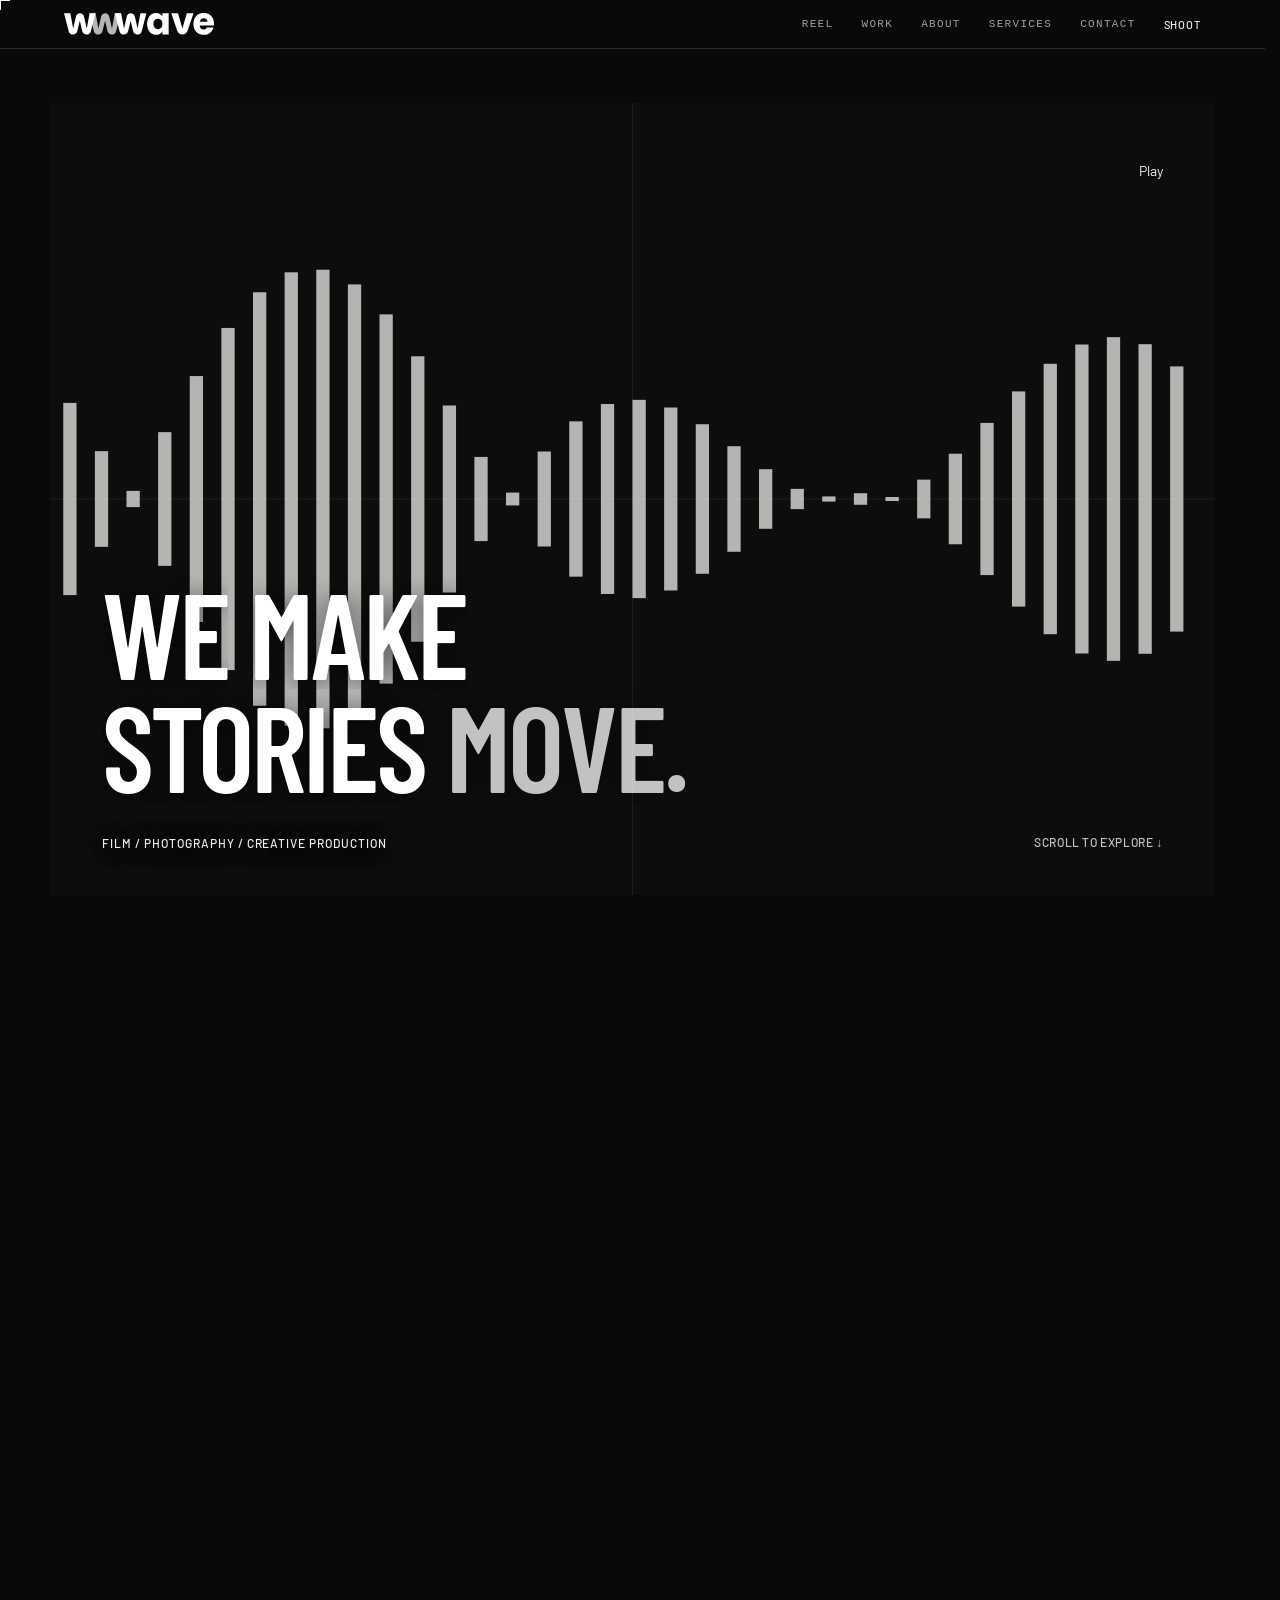
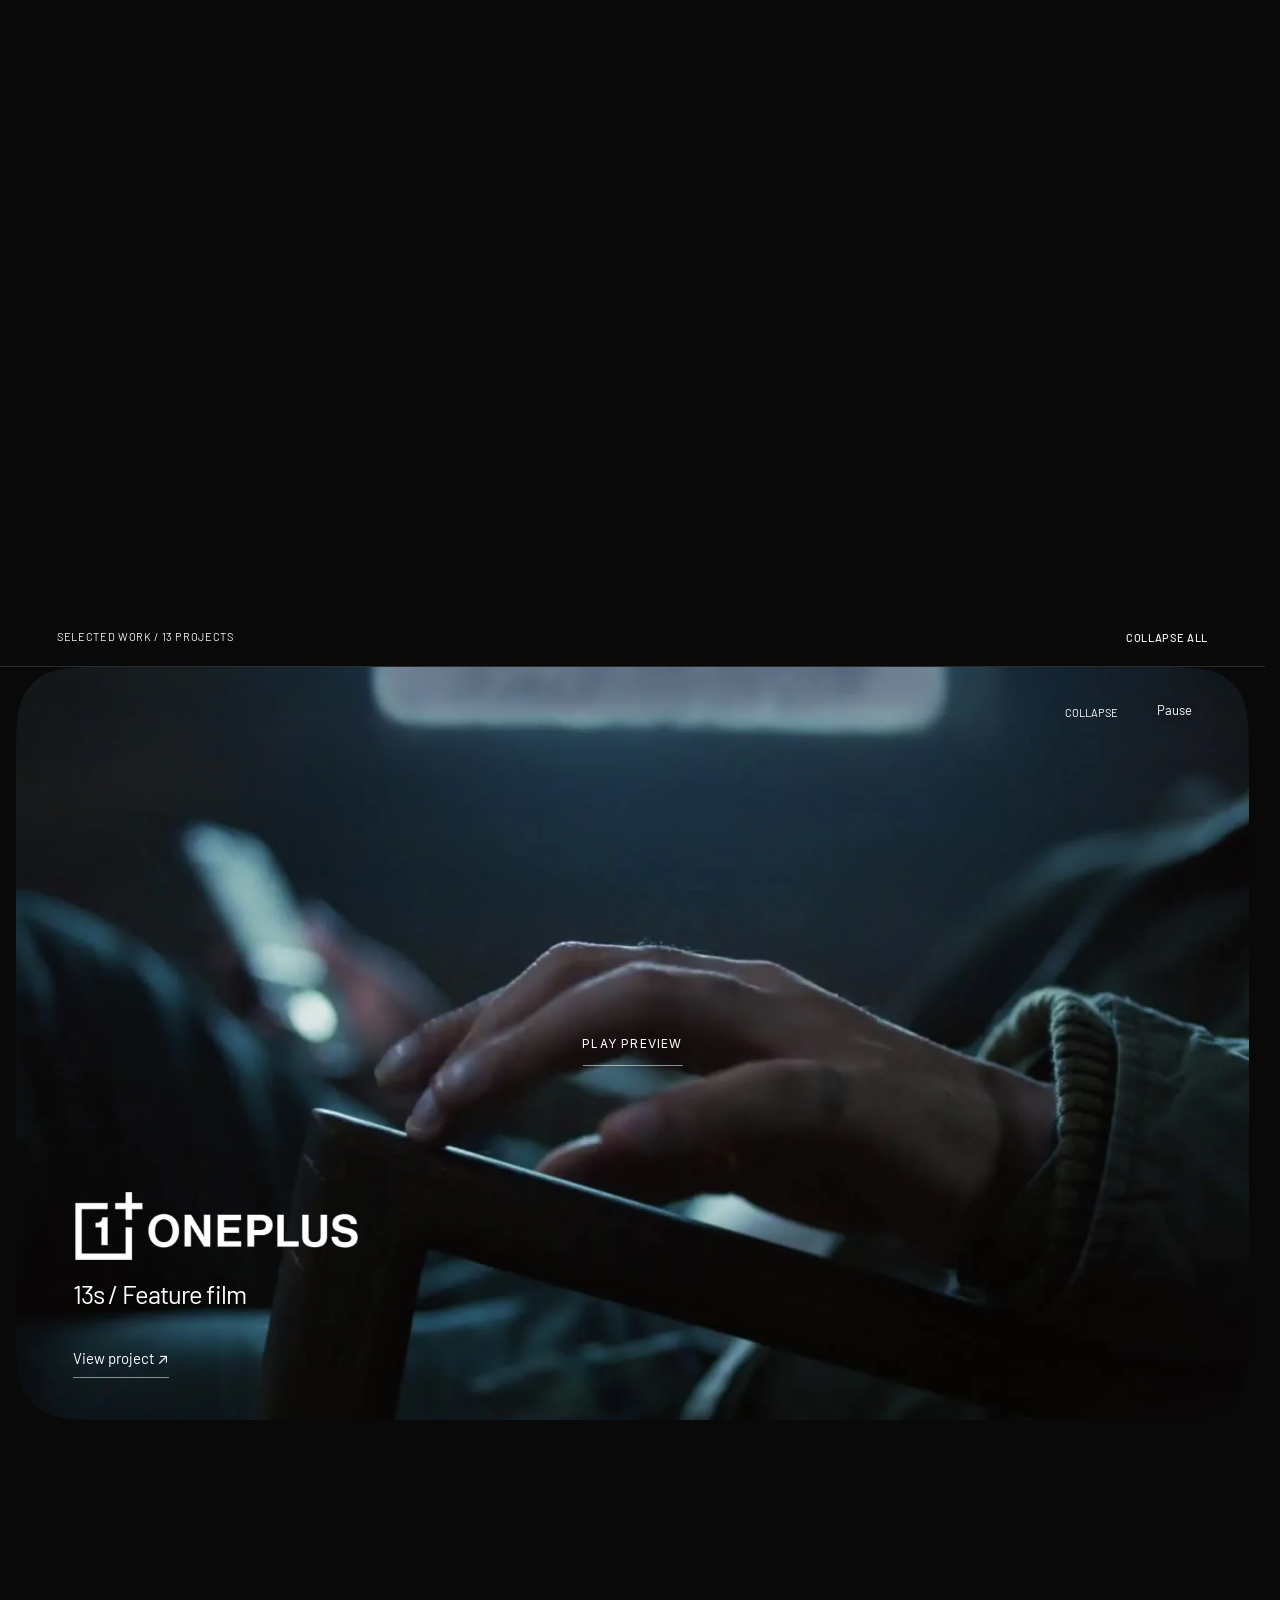
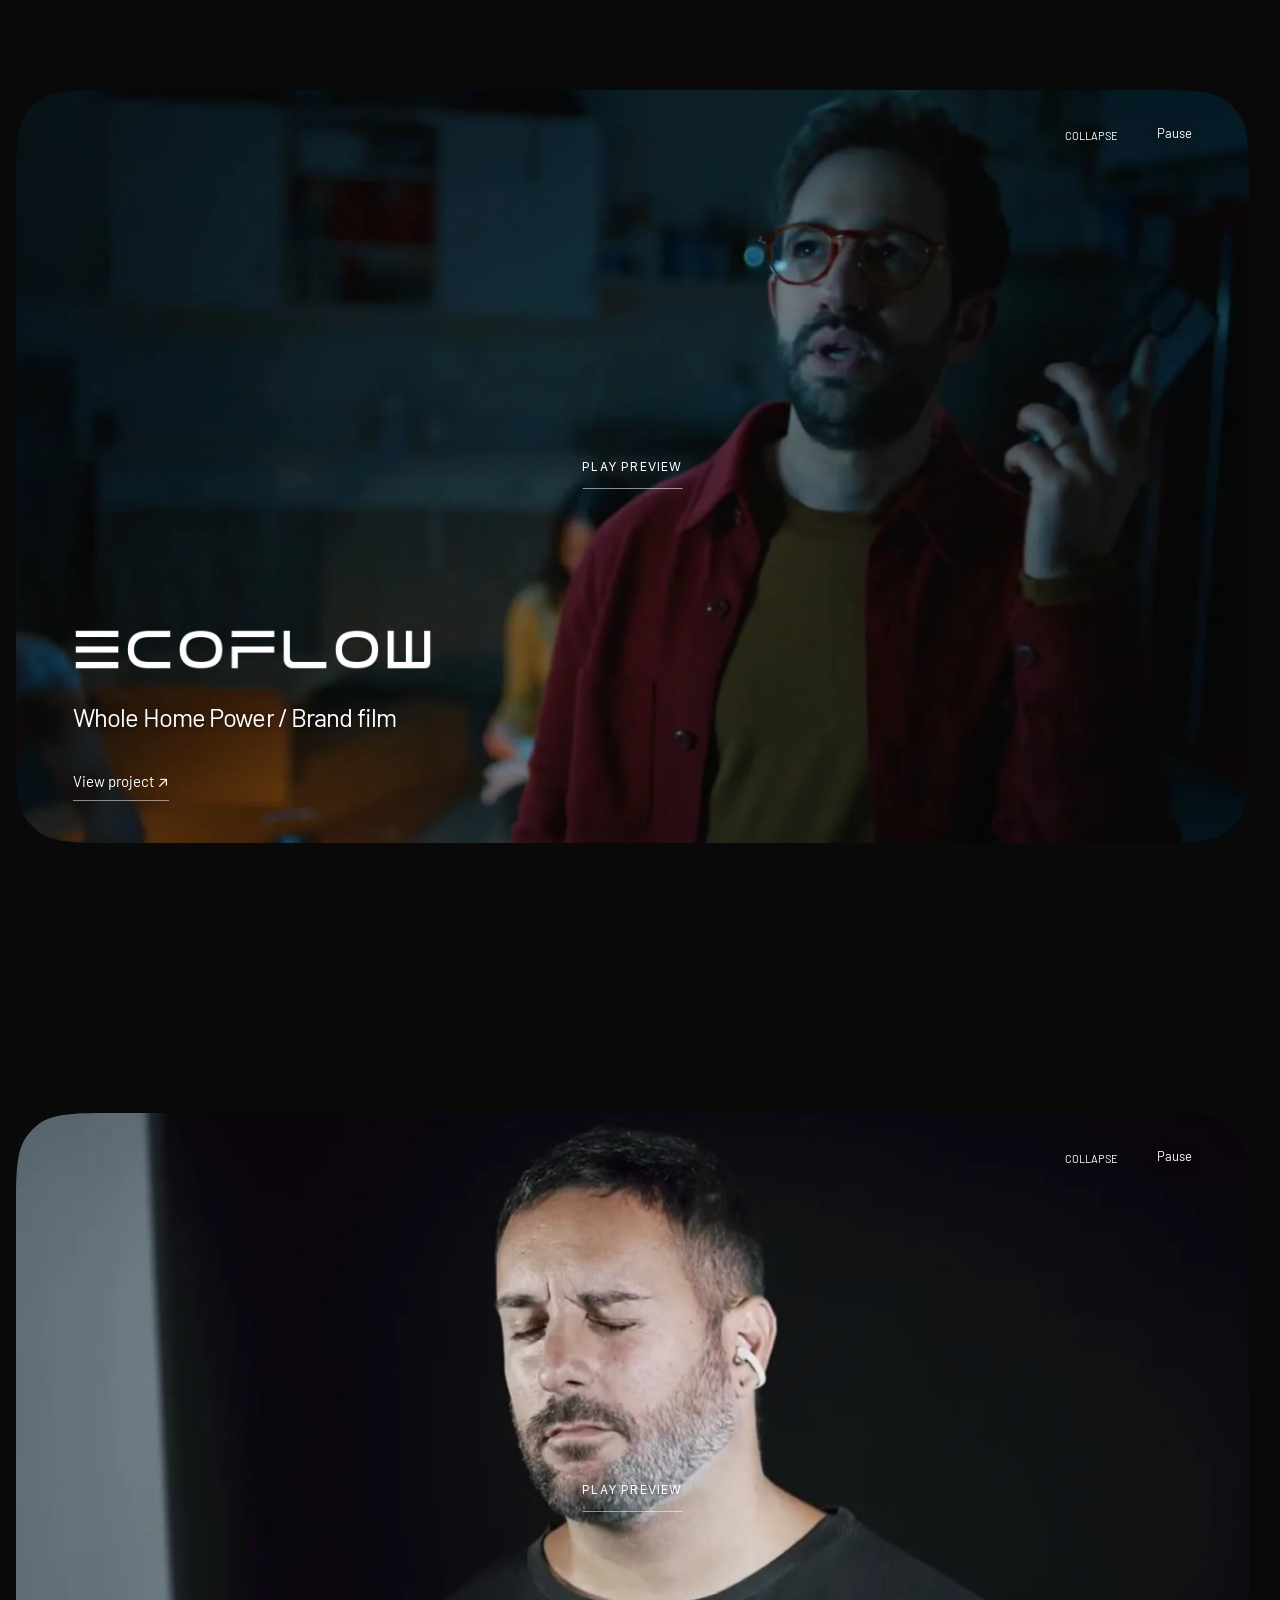
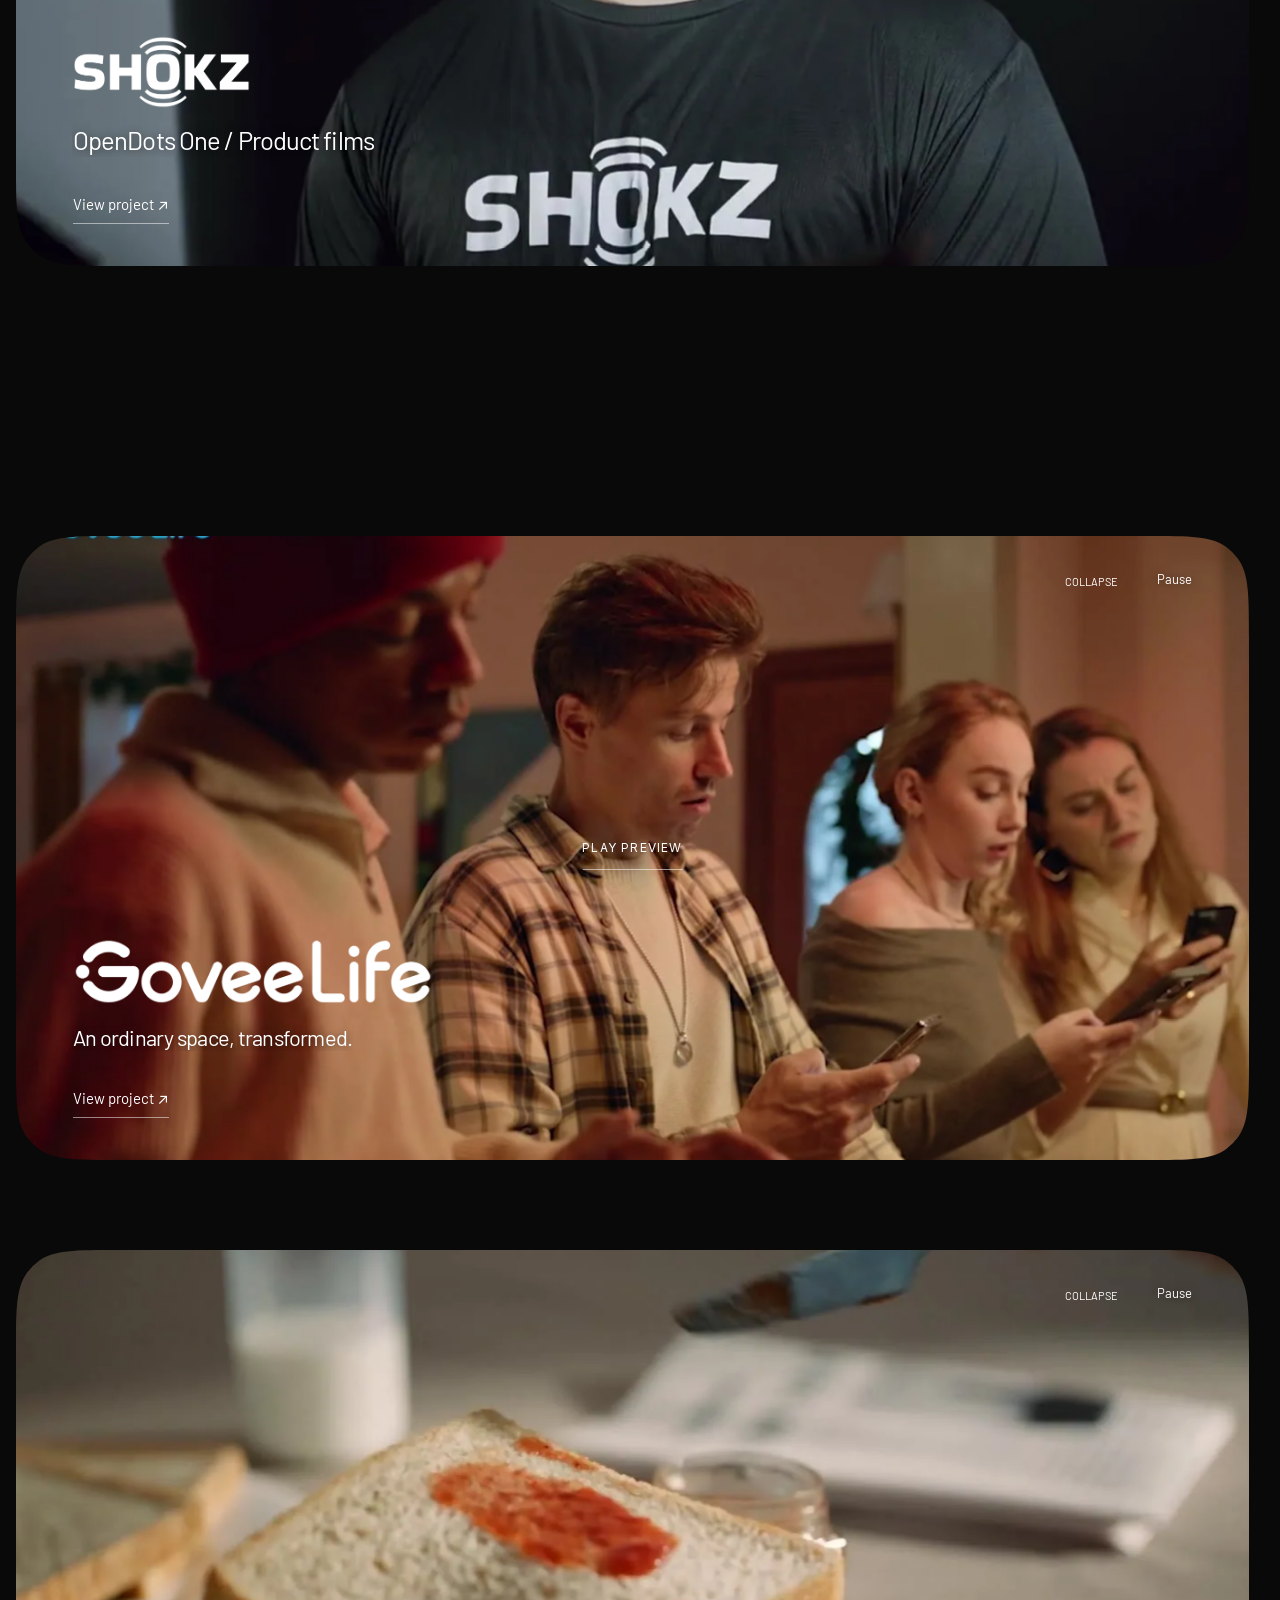
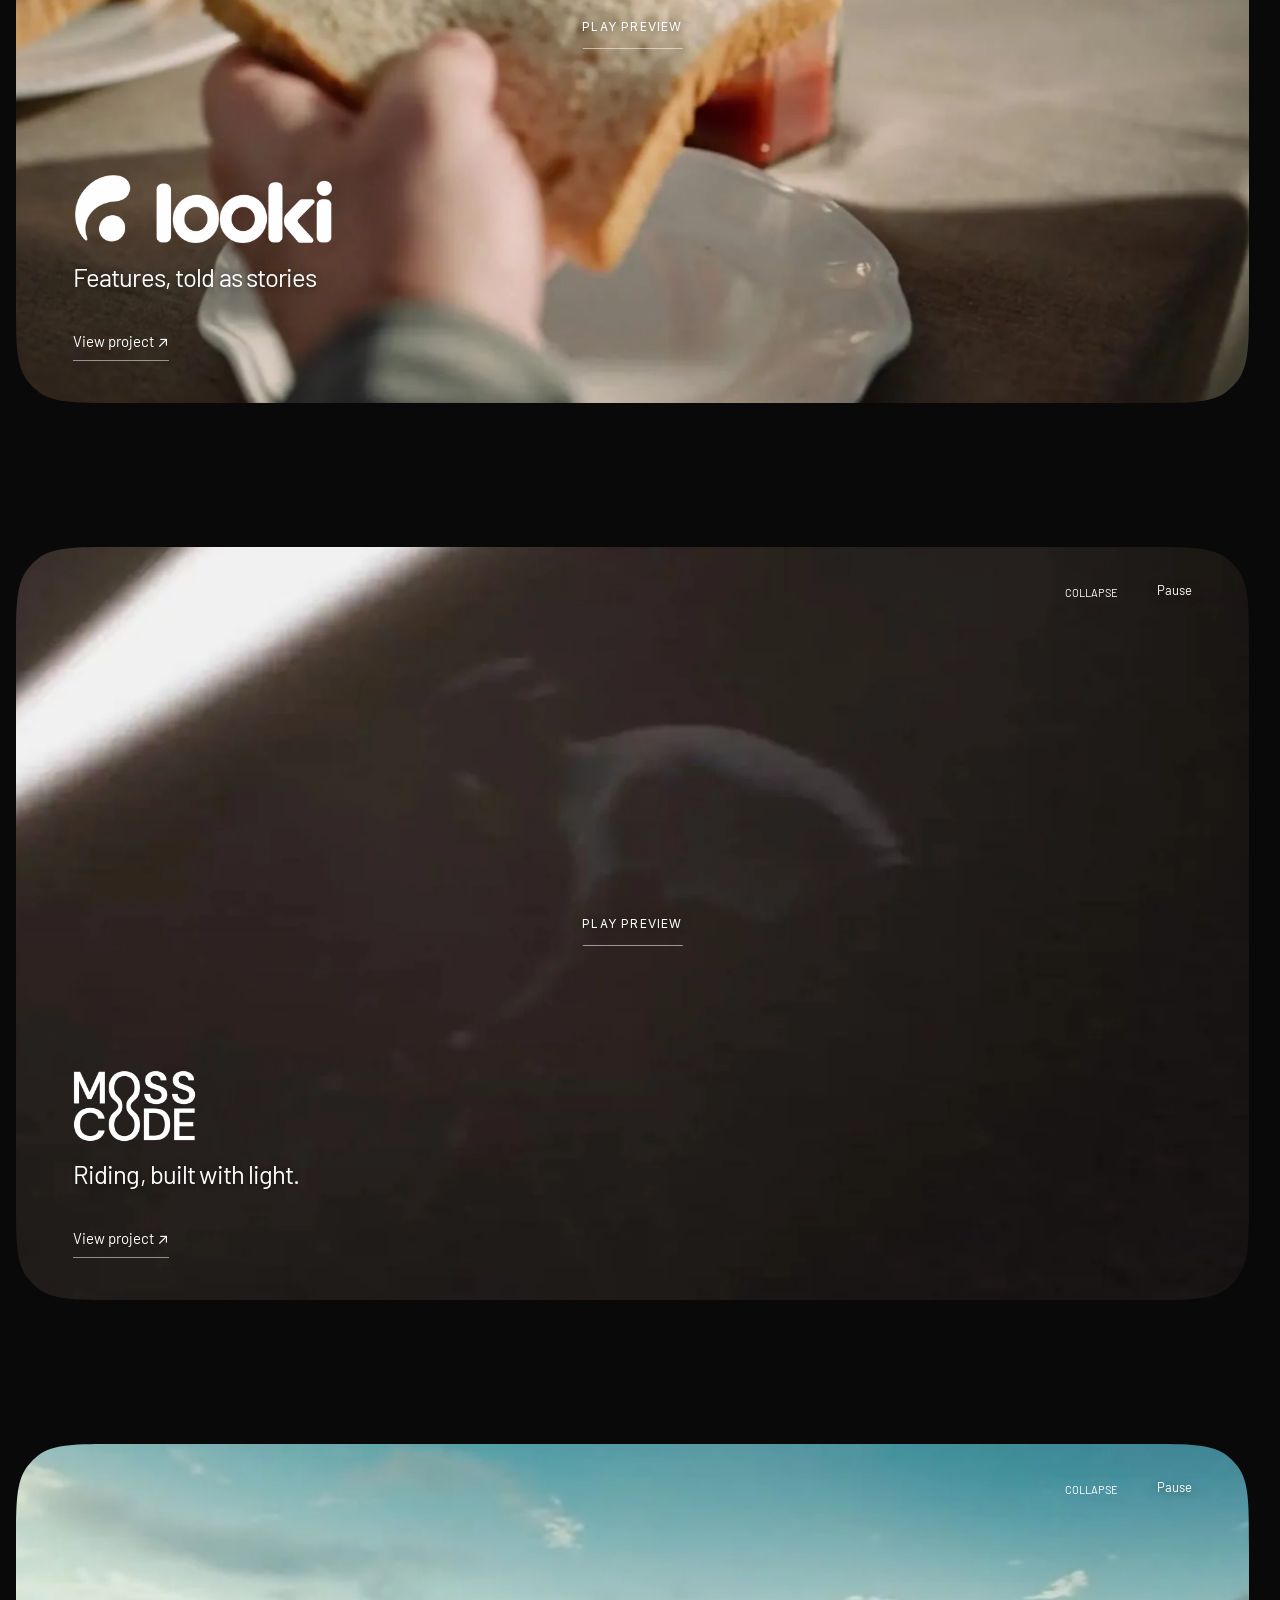
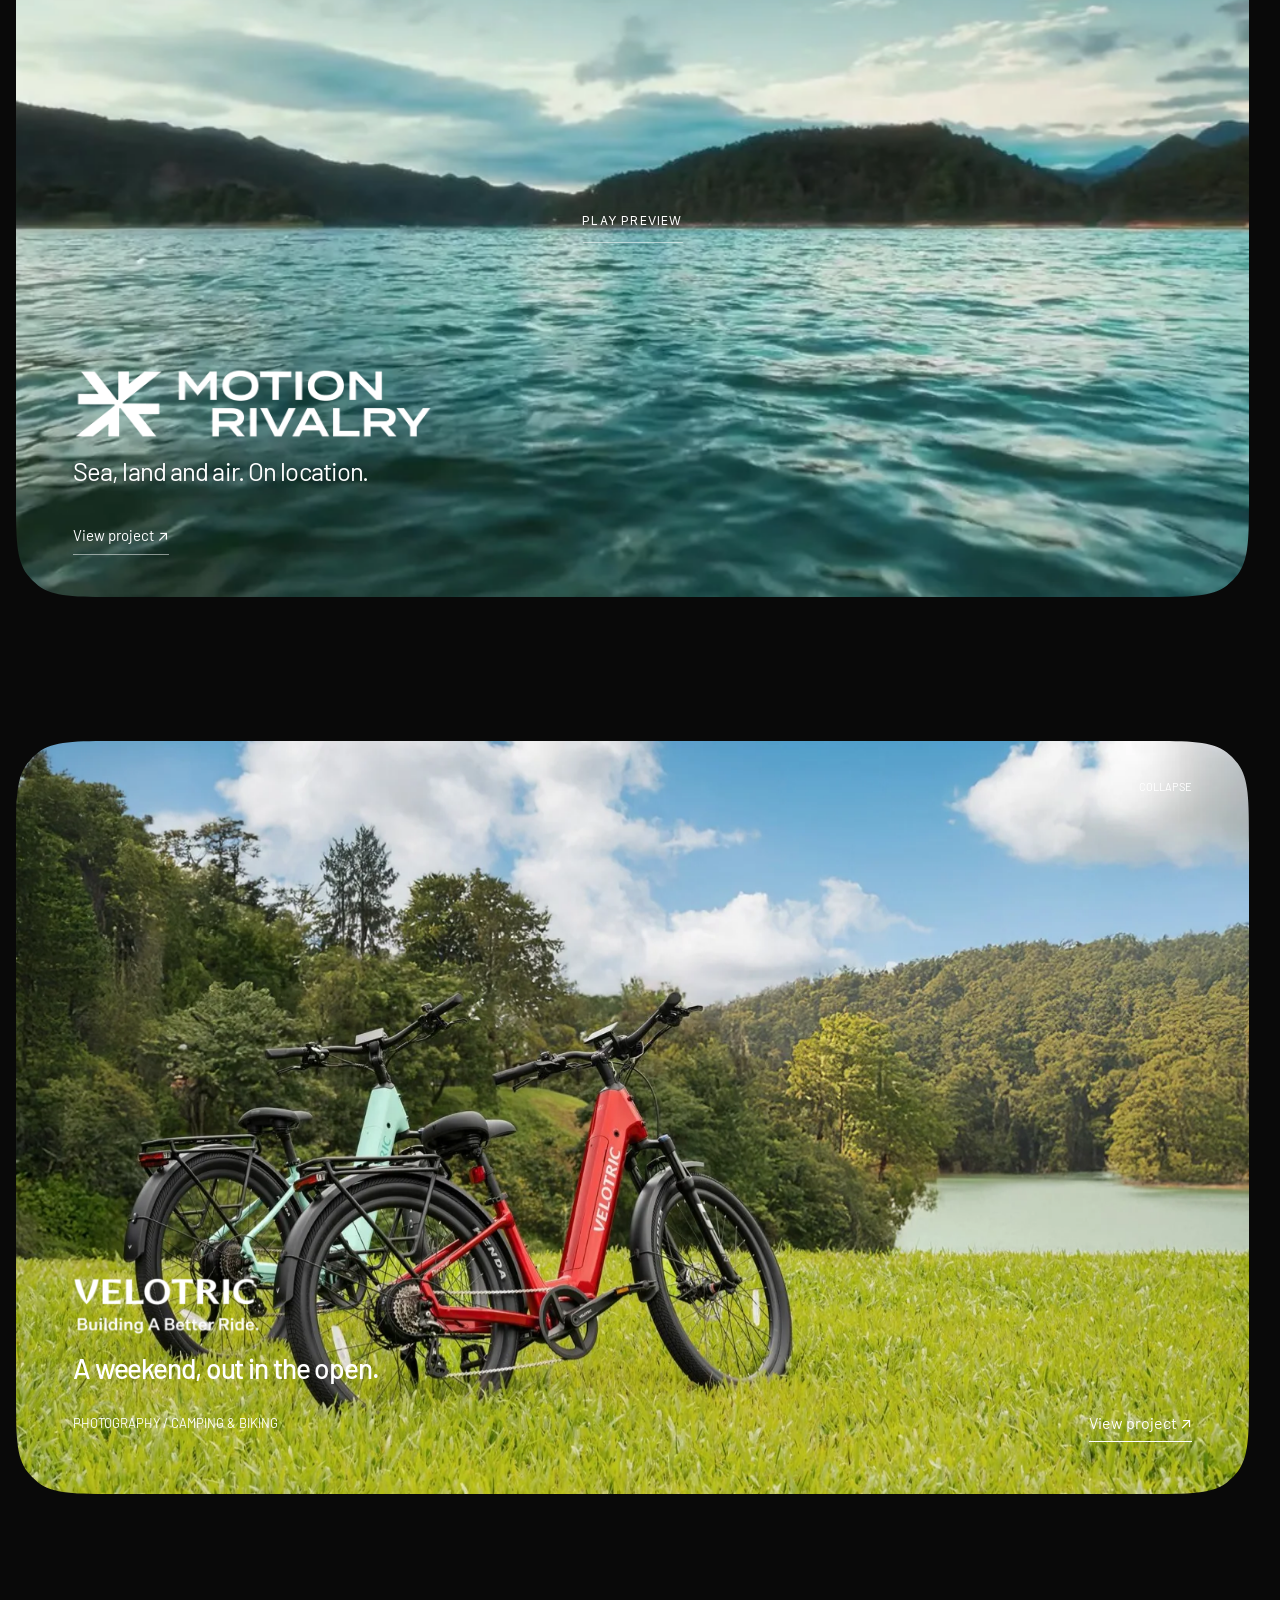
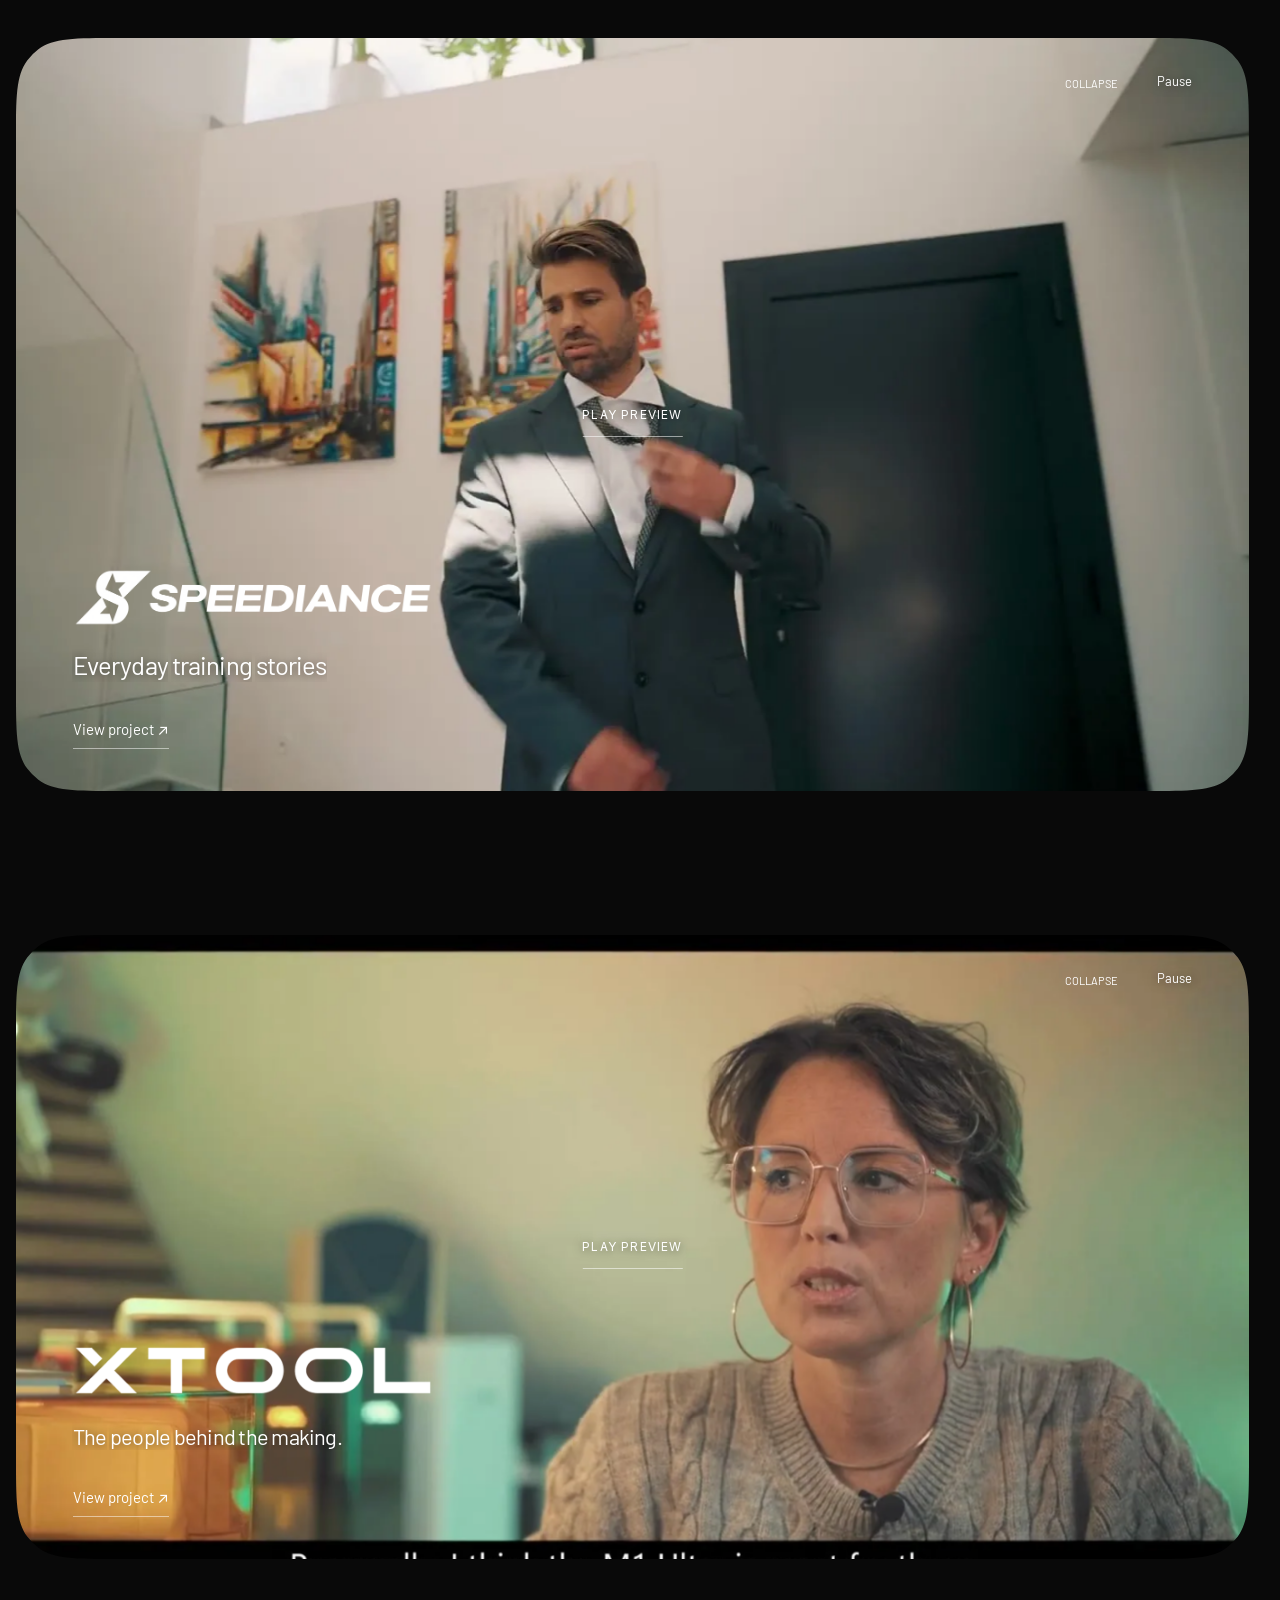
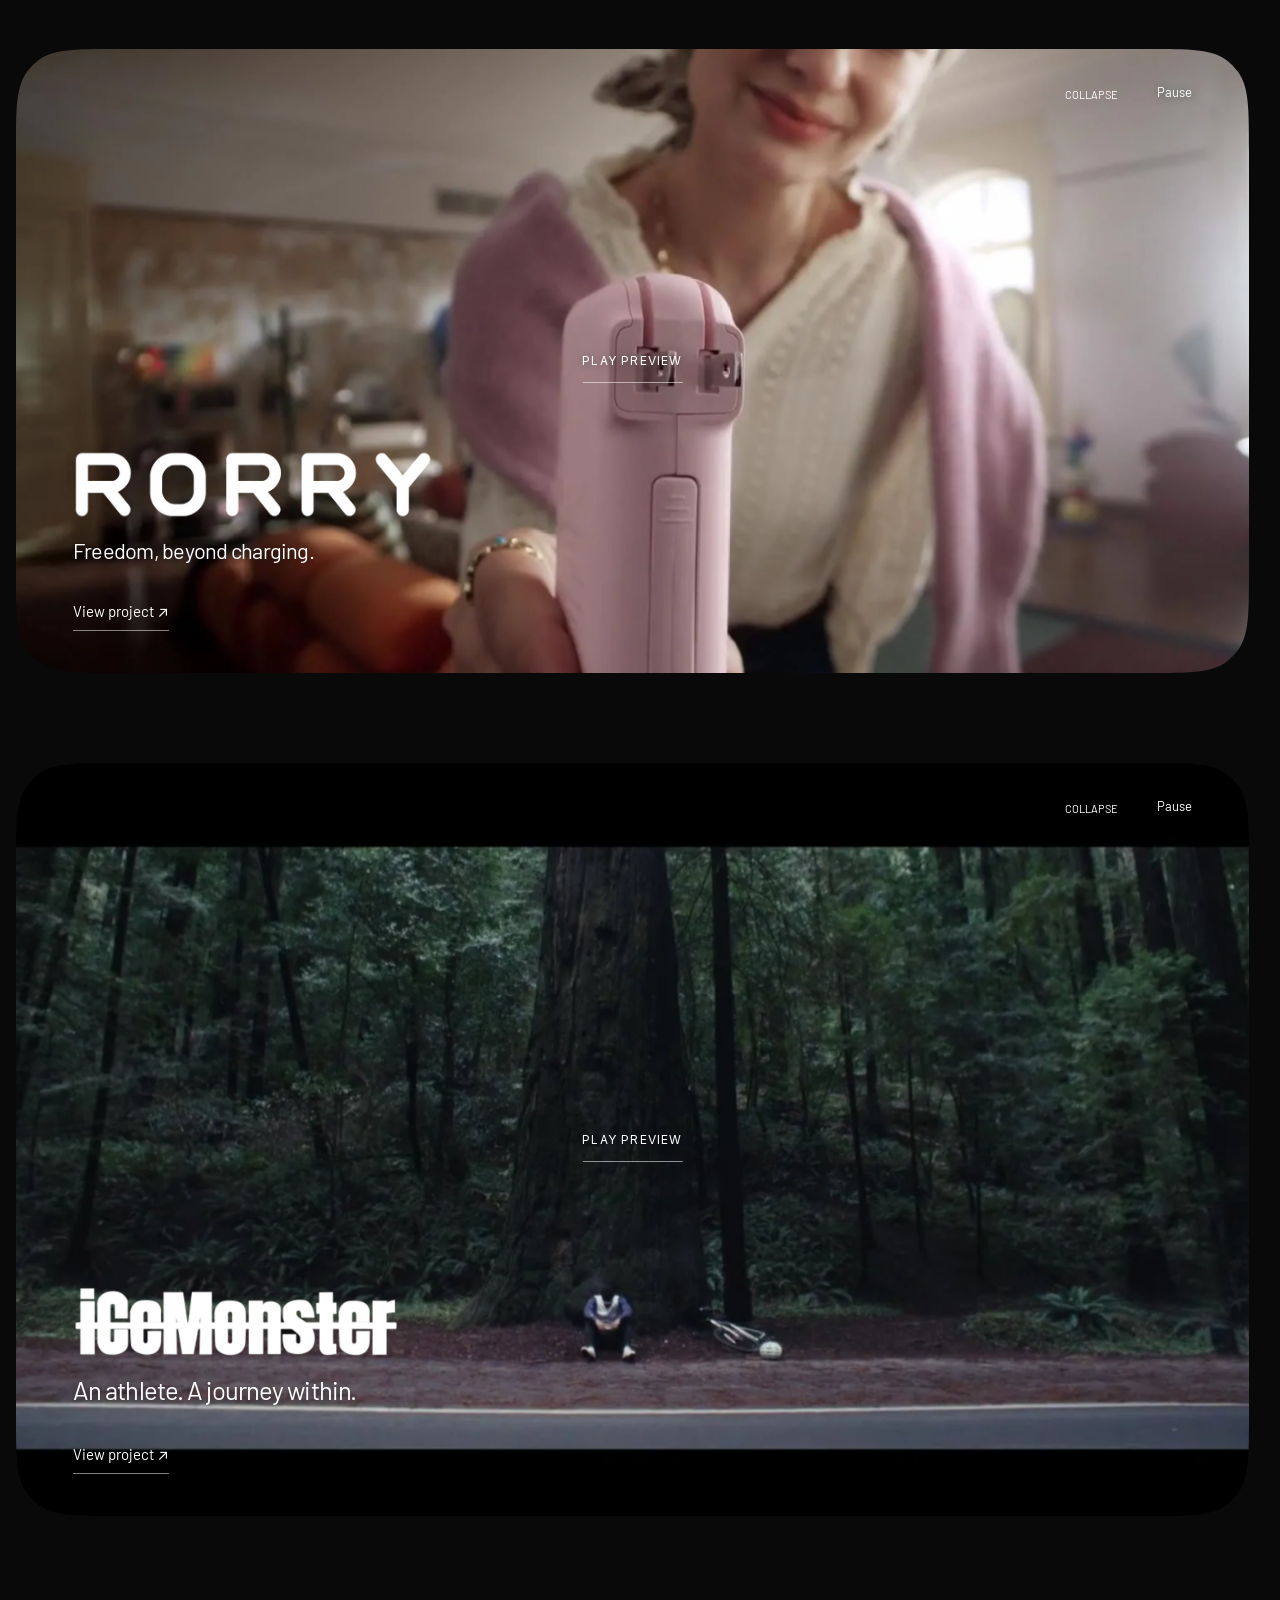
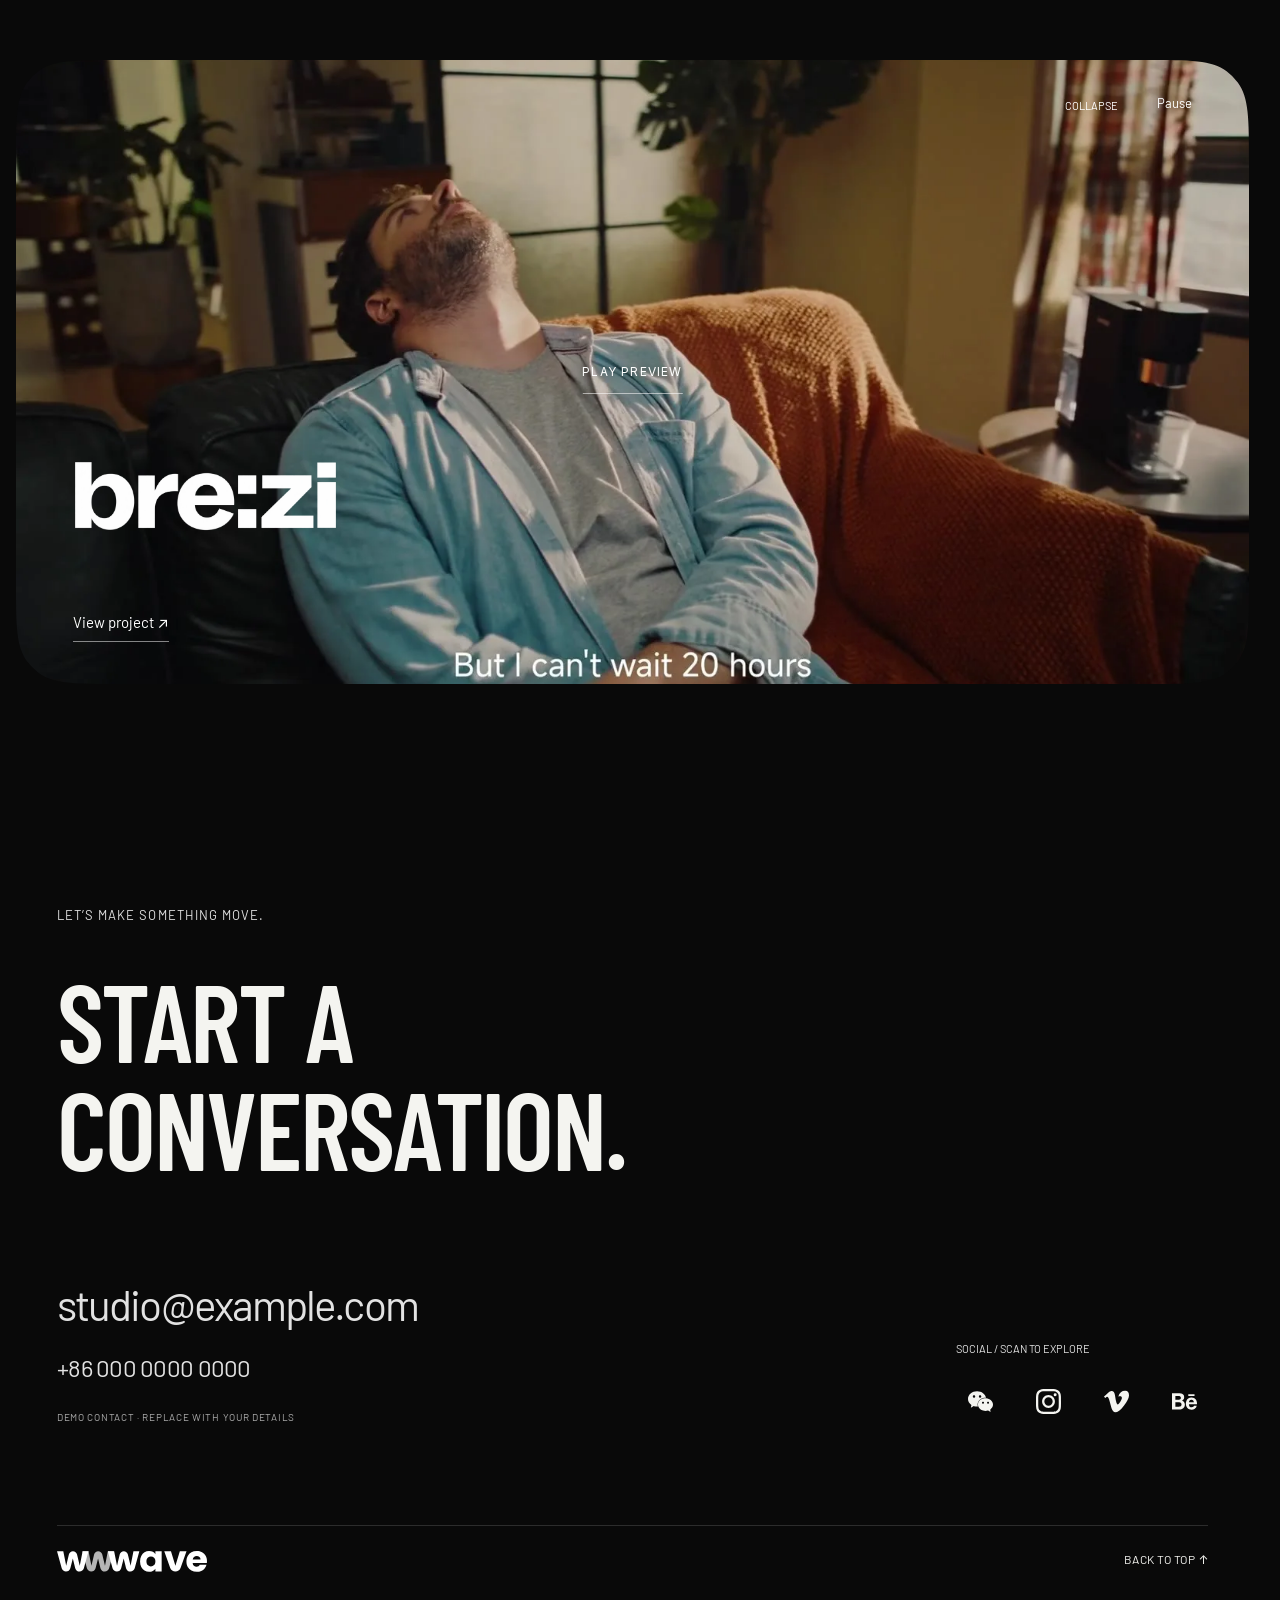
==== commit d429fe37: "Publish WWWave studio review website with films, About and Services" ====
--- a/index.html
+++ b/index.html
@@ -6,12 +6,9 @@
   <title>WWWAVE / 首位传媒 — Commercial Film & Visual Strategy</title>
 
   <!-- Google Fonts: Inter, Instrument Serif (Italic), JetBrains Mono, Noto Sans SC -->
-  <link rel="preconnect" href="https://fonts.googleapis.com" />
-  <link rel="preconnect" href="https://fonts.gstatic.com" crossorigin />
-  <link
-    href="https://fonts.googleapis.com/css2?family=Instrument+Serif:ital@0;1&family=Inter:wght@300;400;500;600;700;800&family=JetBrains+Mono:wght@400;500;600&family=Noto+Sans+SC:wght@300;400;500;700&display=swap"
-    rel="stylesheet"
-  />
+  
+  
+  
 
   <!-- Tailwind CSS -->
   <style>*, ::before, ::after{--tw-border-spacing-x:0;--tw-border-spacing-y:0;--tw-translate-x:0;--tw-translate-y:0;--tw-rotate:0;--tw-skew-x:0;--tw-skew-y:0;--tw-scale-x:1;--tw-scale-y:1;--tw-pan-x: ;--tw-pan-y: ;--tw-pinch-zoom: ;--tw-scroll-snap-strictness:proximity;--tw-gradient-from-position: ;--tw-gradient-via-position: ;--tw-gradient-to-position: ;--tw-ordinal: ;--tw-slashed-zero: ;--tw-numeric-figure: ;--tw-numeric-spacing: ;--tw-numeric-fraction: ;--tw-ring-inset: ;--tw-ring-offset-width:0px;--tw-ring-offset-color:#fff;--tw-ring-color:rgb(59 130 246 / 0.5);--tw-ring-offset-shadow:0 0 #0000;--tw-ring-shadow:0 0 #0000;--tw-shadow:0 0 #0000;--tw-shadow-colored:0 0 #0000;--tw-blur: ;--tw-brightness: ;--tw-contrast: ;--tw-grayscale: ;--tw-hue-rotate: ;--tw-invert: ;--tw-saturate: ;--tw-sepia: ;--tw-drop-shadow: ;--tw-backdrop-blur: ;--tw-backdrop-brightness: ;--tw-backdrop-contrast: ;--tw-backdrop-grayscale: ;--tw-backdrop-hue-rotate: ;--tw-backdrop-invert: ;--tw-backdrop-opacity: ;--tw-backdrop-saturate: ;--tw-backdrop-sepia: ;--tw-contain-size: ;--tw-contain-layout: ;--tw-contain-paint: ;--tw-contain-style: }::backdrop{--tw-border-spacing-x:0;--tw-border-spacing-y:0;--tw-translate-x:0;--tw-translate-y:0;--tw-rotate:0;--tw-skew-x:0;--tw-skew-y:0;--tw-scale-x:1;--tw-scale-y:1;--tw-pan-x: ;--tw-pan-y: ;--tw-pinch-zoom: ;--tw-scroll-snap-strictness:proximity;--tw-gradient-from-position: ;--tw-gradient-via-position: ;--tw-gradient-to-position: ;--tw-ordinal: ;--tw-slashed-zero: ;--tw-numeric-figure: ;--tw-numeric-spacing: ;--tw-numeric-fraction: ;--tw-ring-inset: ;--tw-ring-offset-width:0px;--tw-ring-offset-color:#fff;--tw-ring-color:rgb(59 130 246 / 0.5);--tw-ring-offset-shadow:0 0 #0000;--tw-ring-shadow:0 0 #0000;--tw-shadow:0 0 #0000;--tw-shadow-colored:0 0 #0000;--tw-blur: ;--tw-brightness: ;--tw-contrast: ;--tw-grayscale: ;--tw-hue-rotate: ;--tw-invert: ;--tw-saturate: ;--tw-sepia: ;--tw-drop-shadow: ;--tw-backdrop-blur: ;--tw-backdrop-brightness: ;--tw-backdrop-contrast: ;--tw-backdrop-grayscale: ;--tw-backdrop-hue-rotate: ;--tw-backdrop-invert: ;--tw-backdrop-opacity: ;--tw-backdrop-saturate: ;--tw-backdrop-sepia: ;--tw-contain-size: ;--tw-contain-layout: ;--tw-contain-paint: ;--tw-contain-style: }/* ! tailwindcss v3.4.17 | MIT License | https://tailwindcss.com */*,::after,::before{box-sizing:border-box;border-width:0;border-style:solid;border-color:#e5e7eb}::after,::before{--tw-content:''}:host,html{line-height:1.5;-webkit-text-size-adjust:100%;-moz-tab-size:4;tab-size:4;font-family:Inter, Noto Sans SC, Helvetica Neue, sans-serif;font-feature-settings:normal;font-variation-settings:normal;-webkit-tap-highlight-color:transparent}body{margin:0;line-height:inherit}hr{height:0;color:inherit;border-top-width:1px}abbr:where([title]){-webkit-text-decoration:underline dotted;text-decoration:underline dotted}h1,h2,h3,h4,h5,h6{font-size:inherit;font-weight:inherit}a{color:inherit;text-decoration:inherit}b,strong{font-weight:bolder}code,kbd,pre,samp{font-family:JetBrains Mono, monospace;font-feature-settings:normal;font-variation-settings:normal;font-size:1em}small{font-size:80%}sub,sup{font-size:75%;line-height:0;position:relative;vertical-align:baseline}sub{bottom:-.25em}sup{top:-.5em}table{text-indent:0;border-color:inherit;border-collapse:collapse}button,input,optgroup,select,textarea{font-family:inherit;font-feature-settings:inherit;font-variation-settings:inherit;font-size:100%;font-weight:inherit;line-height:inherit;letter-spacing:inherit;color:inherit;margin:0;padding:0}button,select{text-transform:none}button,input:where([type=button]),input:where([type=reset]),input:where([type=submit]){-webkit-appearance:button;background-color:transparent;background-image:none}:-moz-focusring{outline:auto}:-moz-ui-invalid{box-shadow:none}progress{vertical-align:baseline}::-webkit-inner-spin-button,::-webkit-outer-spin-button{height:auto}[type=search]{-webkit-appearance:textfield;outline-offset:-2px}::-webkit-search-decoration{-webkit-appearance:none}::-webkit-file-upload-button{-webkit-appearance:button;font:inherit}summary{display:list-item}blockquote,dd,dl,figure,h1,h2,h3,h4,h5,h6,hr,p,pre{margin:0}fieldset{margin:0;padding:0}legend{padding:0}menu,ol,ul{list-style:none;margin:0;padding:0}dialog{padding:0}textarea{resize:vertical}input::placeholder,textarea::placeholder{opacity:1;color:#9ca3af}[role=button],button{cursor:pointer}:disabled{cursor:default}audio,canvas,embed,iframe,img,object,svg,video{display:block;vertical-align:middle}img,video{max-width:100%;height:auto}[hidden]:where(:not([hidden=until-found])){display:none}.pointer-events-none{pointer-events:none}.fixed{position:fixed}.absolute{position:absolute}.relative{position:relative}.sticky{position:sticky}.inset-0{inset:0px}.inset-2\.5{inset:0.625rem}.bottom-0{bottom:0px}.bottom-2\.5{bottom:0.625rem}.bottom-4{bottom:1rem}.left-0{left:0px}.left-1\/2{left:50%}.left-3{left:0.75rem}.left-5{left:1.25rem}.right-3{right:0.75rem}.right-5{right:1.25rem}.top-0{top:0px}.top-1\/2{top:50%}.top-3{top:0.75rem}.z-10{z-index:10}.z-40{z-index:40}.z-50{z-index:50}.z-\[10000\]{z-index:10000}.z-\[100\]{z-index:100}.z-\[90\]{z-index:90}.z-\[9999\]{z-index:9999}.mx-auto{margin-left:auto;margin-right:auto}.my-12{margin-top:3rem;margin-bottom:3rem}.my-auto{margin-top:auto;margin-bottom:auto}.-mt-\[0\.5px\]{margin-top:-0.5px}.mb-1{margin-bottom:0.25rem}.mb-2{margin-bottom:0.5rem}.mb-2\.5{margin-bottom:0.625rem}.mb-3{margin-bottom:0.75rem}.mb-4{margin-bottom:1rem}.ml-auto{margin-left:auto}.mt-3{margin-top:0.75rem}.mt-4{margin-top:1rem}.block{display:block}.inline-block{display:inline-block}.flex{display:flex}.grid{display:grid}.hidden{display:none}.aspect-\[16\/10\]{aspect-ratio:16/10}.aspect-\[2\.39\/1\]{aspect-ratio:2.39/1}.h-1\.5{height:0.375rem}.h-12{height:3rem}.h-14{height:3.5rem}.h-2{height:0.5rem}.h-5{height:1.25rem}.h-7{height:1.75rem}.h-\[1px\]{height:1px}.h-\[240vh\]{height:240vh}.h-\[2px\]{height:2px}.h-\[38vh\]{height:38vh}.h-\[56vh\]{height:56vh}.h-full{height:100%}.h-screen{height:100vh}.min-h-\[calc\(100vh-3rem\)\]{min-height:calc(100vh - 3rem)}.w-0{width:0px}.w-1\.5{width:0.375rem}.w-2{width:0.5rem}.w-5{width:1.25rem}.w-56{width:14rem}.w-\[1px\]{width:1px}.w-\[340px\]{width:340px}.w-full{width:100%}.max-w-2xl{max-width:42rem}.max-w-3xl{max-width:48rem}.max-w-5xl{max-width:64rem}.shrink-0{flex-shrink:0}.-translate-x-1\/2{--tw-translate-x:-50%;transform:translate(var(--tw-translate-x), var(--tw-translate-y)) rotate(var(--tw-rotate)) skewX(var(--tw-skew-x)) skewY(var(--tw-skew-y)) scaleX(var(--tw-scale-x)) scaleY(var(--tw-scale-y))}.-translate-y-1\/2{--tw-translate-y:-50%;transform:translate(var(--tw-translate-x), var(--tw-translate-y)) rotate(var(--tw-rotate)) skewX(var(--tw-skew-x)) skewY(var(--tw-skew-y)) scaleX(var(--tw-scale-x)) scaleY(var(--tw-scale-y))}.select-none{-webkit-user-select:none;user-select:none}.grid-cols-1{grid-template-columns:repeat(1, minmax(0, 1fr))}.grid-cols-2{grid-template-columns:repeat(2, minmax(0, 1fr))}.grid-cols-4{grid-template-columns:repeat(4, minmax(0, 1fr))}.flex-col{flex-direction:column}.flex-wrap{flex-wrap:wrap}.items-end{align-items:flex-end}.items-center{align-items:center}.items-baseline{align-items:baseline}.justify-end{justify-content:flex-end}.justify-center{justify-content:center}.justify-between{justify-content:space-between}.gap-12{gap:3rem}.gap-2{gap:0.5rem}.gap-2\.5{gap:0.625rem}.gap-3{gap:0.75rem}.gap-4{gap:1rem}.gap-6{gap:1.5rem}.gap-8{gap:2rem}.space-y-1 > :not([hidden]) ~ :not([hidden]){--tw-space-y-reverse:0;margin-top:calc(0.25rem * calc(1 - var(--tw-space-y-reverse)));margin-bottom:calc(0.25rem * var(--tw-space-y-reverse))}.space-y-3 > :not([hidden]) ~ :not([hidden]){--tw-space-y-reverse:0;margin-top:calc(0.75rem * calc(1 - var(--tw-space-y-reverse)));margin-bottom:calc(0.75rem * var(--tw-space-y-reverse))}.divide-x > :not([hidden]) ~ :not([hidden]){--tw-divide-x-reverse:0;border-right-width:calc(1px * var(--tw-divide-x-reverse));border-left-width:calc(1px * calc(1 - var(--tw-divide-x-reverse)))}.divide-y > :not([hidden]) ~ :not([hidden]){--tw-divide-y-reverse:0;border-top-width:calc(1px * calc(1 - var(--tw-divide-y-reverse)));border-bottom-width:calc(1px * var(--tw-divide-y-reverse))}.divide-hairline > :not([hidden]) ~ :not([hidden]){border-color:rgba(17, 17, 17, 0.14)}.self-center{align-self:center}.overflow-hidden{overflow:hidden}.overflow-y-auto{overflow-y:auto}.whitespace-nowrap{white-space:nowrap}.break-all{word-break:break-all}.border{border-width:1px}.border-x{border-left-width:1px;border-right-width:1px}.border-y{border-top-width:1px;border-bottom-width:1px}.border-b{border-bottom-width:1px}.border-l{border-left-width:1px}.border-t{border-top-width:1px}.border-hairline{border-color:rgba(17, 17, 17, 0.14)}.border-ink\/20{border-color:rgb(17 17 17 / 0.2)}.border-ink\/\[0\.06\]{border-color:rgb(17 17 17 / 0.06)}.border-klein{--tw-border-opacity:1;border-color:rgb(0 47 167 / var(--tw-border-opacity, 1))}.border-klein\/25{border-color:rgb(0 47 167 / 0.25)}.border-paper\/20{border-color:rgb(244 244 240 / 0.2)}.bg-hairline{background-color:rgba(17, 17, 17, 0.14)}.bg-ink{--tw-bg-opacity:1;background-color:rgb(17 17 17 / var(--tw-bg-opacity, 1))}.bg-ink\/40{background-color:rgb(17 17 17 / 0.4)}.bg-ink\/80{background-color:rgb(17 17 17 / 0.8)}.bg-klein{--tw-bg-opacity:1;background-color:rgb(0 47 167 / var(--tw-bg-opacity, 1))}.bg-klein\/20{background-color:rgb(0 47 167 / 0.2)}.bg-klein\/\[0\.025\]{background-color:rgb(0 47 167 / 0.025)}.bg-paper{--tw-bg-opacity:1;background-color:rgb(244 244 240 / var(--tw-bg-opacity, 1))}.bg-paper\/60{background-color:rgb(244 244 240 / 0.6)}.bg-paper\/90{background-color:rgb(244 244 240 / 0.9)}.bg-paper\/95{background-color:rgb(244 244 240 / 0.95)}.bg-ink\/30{background-color:rgb(17 17 17 / 0.3)}.p-3{padding:0.75rem}.p-5{padding:1.25rem}.p-6{padding:1.5rem}.px-1{padding-left:0.25rem;padding-right:0.25rem}.px-2\.5{padding-left:0.625rem;padding-right:0.625rem}.px-3{padding-left:0.75rem;padding-right:0.75rem}.px-4{padding-left:1rem;padding-right:1rem}.px-5{padding-left:1.25rem;padding-right:1.25rem}.px-6{padding-left:1.5rem;padding-right:1.5rem}.py-1{padding-top:0.25rem;padding-bottom:0.25rem}.py-1\.5{padding-top:0.375rem;padding-bottom:0.375rem}.py-12{padding-top:3rem;padding-bottom:3rem}.py-2{padding-top:0.5rem;padding-bottom:0.5rem}.py-20{padding-top:5rem;padding-bottom:5rem}.py-24{padding-top:6rem;padding-bottom:6rem}.py-5{padding-top:1.25rem;padding-bottom:1.25rem}.py-6{padding-top:1.5rem;padding-bottom:1.5rem}.py-8{padding-top:2rem;padding-bottom:2rem}.py-7{padding-top:1.75rem;padding-bottom:1.75rem}.pb-4{padding-bottom:1rem}.pb-8{padding-bottom:2rem}.pl-8{padding-left:2rem}.pr-8{padding-right:2rem}.pt-2{padding-top:0.5rem}.pt-4{padding-top:1rem}.pl-6{padding-left:1.5rem}.text-left{text-align:left}.text-right{text-align:right}.font-mono{font-family:JetBrains Mono, monospace}.font-sans{font-family:Inter, Noto Sans SC, Helvetica Neue, sans-serif}.font-serif{font-family:Instrument Serif, Georgia, serif}.text-3xl{font-size:1.875rem;line-height:2.25rem}.text-4xl{font-size:2.25rem;line-height:2.5rem}.text-\[10px\]{font-size:10px}.text-\[11px\]{font-size:11px}.text-\[9px\]{font-size:9px}.text-sm{font-size:0.875rem;line-height:1.25rem}.text-2xl{font-size:1.5rem;line-height:2rem}.text-xs{font-size:0.75rem;line-height:1rem}.font-medium{font-weight:500}.font-normal{font-weight:400}.font-semibold{font-weight:600}.font-light{font-weight:300}.uppercase{text-transform:uppercase}.italic{font-style:italic}.tabular-nums{--tw-numeric-spacing:tabular-nums;font-variant-numeric:var(--tw-ordinal) var(--tw-slashed-zero) var(--tw-numeric-figure) var(--tw-numeric-spacing) var(--tw-numeric-fraction)}.leading-\[0\.96\]{line-height:0.96}.leading-\[1\.02\]{line-height:1.02}.leading-none{line-height:1}.leading-relaxed{line-height:1.625}.leading-tight{line-height:1.25}.tracking-\[-0\.03em\]{letter-spacing:-0.03em}.tracking-\[-0\.04em\]{letter-spacing:-0.04em}.tracking-\[0\.12em\]{letter-spacing:0.12em}.tracking-\[0\.14em\]{letter-spacing:0.14em}.tracking-\[0\.16em\]{letter-spacing:0.16em}.tracking-widest{letter-spacing:0.1em}.text-ink{--tw-text-opacity:1;color:rgb(17 17 17 / var(--tw-text-opacity, 1))}.text-ink\/85{color:rgb(17 17 17 / 0.85)}.text-ink\/90{color:rgb(17 17 17 / 0.9)}.text-klein{--tw-text-opacity:1;color:rgb(0 47 167 / var(--tw-text-opacity, 1))}.text-muted{--tw-text-opacity:1;color:rgb(102 102 102 / var(--tw-text-opacity, 1))}.text-paper{--tw-text-opacity:1;color:rgb(244 244 240 / var(--tw-text-opacity, 1))}.text-paper\/70{color:rgb(244 244 240 / 0.7)}.text-paper\/75{color:rgb(244 244 240 / 0.75)}.text-paper\/80{color:rgb(244 244 240 / 0.8)}.text-paper\/85{color:rgb(244 244 240 / 0.85)}.text-ink\/40{color:rgb(17 17 17 / 0.4)}.opacity-0{opacity:0}.opacity-40{opacity:0.4}.opacity-100{opacity:1}.backdrop-blur-\[2px\]{--tw-backdrop-blur:blur(2px);-webkit-backdrop-filter:var(--tw-backdrop-blur) var(--tw-backdrop-brightness) var(--tw-backdrop-contrast) var(--tw-backdrop-grayscale) var(--tw-backdrop-hue-rotate) var(--tw-backdrop-invert) var(--tw-backdrop-opacity) var(--tw-backdrop-saturate) var(--tw-backdrop-sepia);backdrop-filter:var(--tw-backdrop-blur) var(--tw-backdrop-brightness) var(--tw-backdrop-contrast) var(--tw-backdrop-grayscale) var(--tw-backdrop-hue-rotate) var(--tw-backdrop-invert) var(--tw-backdrop-opacity) var(--tw-backdrop-saturate) var(--tw-backdrop-sepia)}.hover\:border-klein:hover{--tw-border-opacity:1;border-color:rgb(0 47 167 / var(--tw-border-opacity, 1))}.hover\:bg-ink:hover{--tw-bg-opacity:1;background-color:rgb(17 17 17 / var(--tw-bg-opacity, 1))}.hover\:text-klein:hover{--tw-text-opacity:1;color:rgb(0 47 167 / var(--tw-text-opacity, 1))}.focus\:outline-none:focus{outline:2px solid transparent;outline-offset:2px}.group:hover .group-hover\:text-klein{--tw-text-opacity:1;color:rgb(0 47 167 / var(--tw-text-opacity, 1))}@media (min-width: 640px){.sm\:left-10{left:2.5rem}.sm\:right-10{right:2.5rem}.sm\:inline{display:inline}.sm\:h-\[44vh\]{height:44vh}.sm\:flex-row{flex-direction:row}.sm\:items-end{align-items:flex-end}.sm\:gap-7{gap:1.75rem}.sm\:gap-6{gap:1.5rem}.sm\:p-10{padding:2.5rem}.sm\:p-5{padding:1.25rem}.sm\:px-10{padding-left:2.5rem;padding-right:2.5rem}.sm\:px-8{padding-left:2rem;padding-right:2rem}.sm\:py-16{padding-top:4rem;padding-bottom:4rem}.sm\:py-28{padding-top:7rem;padding-bottom:7rem}.sm\:py-32{padding-top:8rem;padding-bottom:8rem}.sm\:py-9{padding-top:2.25rem;padding-bottom:2.25rem}.sm\:text-4xl{font-size:2.25rem;line-height:2.5rem}.sm\:text-5xl{font-size:3rem;line-height:1}.sm\:text-6xl{font-size:3.75rem;line-height:1}.sm\:text-\[15px\]{font-size:15px}.sm\:text-3xl{font-size:1.875rem;line-height:2.25rem}.sm\:text-\[13px\]{font-size:13px}}@media (min-width: 768px){.md\:block{display:block}.md\:inline{display:inline}.md\:flex{display:flex}.md\:grid-cols-12{grid-template-columns:repeat(12, minmax(0, 1fr))}.md\:flex-row{flex-direction:row}.md\:items-center{align-items:center}.md\:justify-end{justify-content:flex-end}.md\:pl-0{padding-left:0px}}@media (min-width: 1024px){.lg\:left-16{left:4rem}.lg\:right-16{right:4rem}.lg\:col-span-4{grid-column:span 4 / span 4}.lg\:col-span-8{grid-column:span 8 / span 8}.lg\:my-16{margin-top:4rem;margin-bottom:4rem}.lg\:block{display:block}.lg\:flex{display:flex}.lg\:grid-cols-12{grid-template-columns:repeat(12, minmax(0, 1fr))}.lg\:justify-end{justify-content:flex-end}.lg\:gap-6{gap:1.5rem}.lg\:p-16{padding:4rem}.lg\:px-16{padding-left:4rem;padding-right:4rem}.lg\:py-20{padding-top:5rem;padding-bottom:5rem}.lg\:text-right{text-align:right}.lg\:text-6xl{font-size:3.75rem;line-height:1}.lg\:text-7xl{font-size:4.5rem;line-height:1}.lg\:text-\[64px\]{font-size:64px}.lg\:text-\[68px\]{font-size:68px}.lg\:text-\[34px\]{font-size:34px}}</style>
